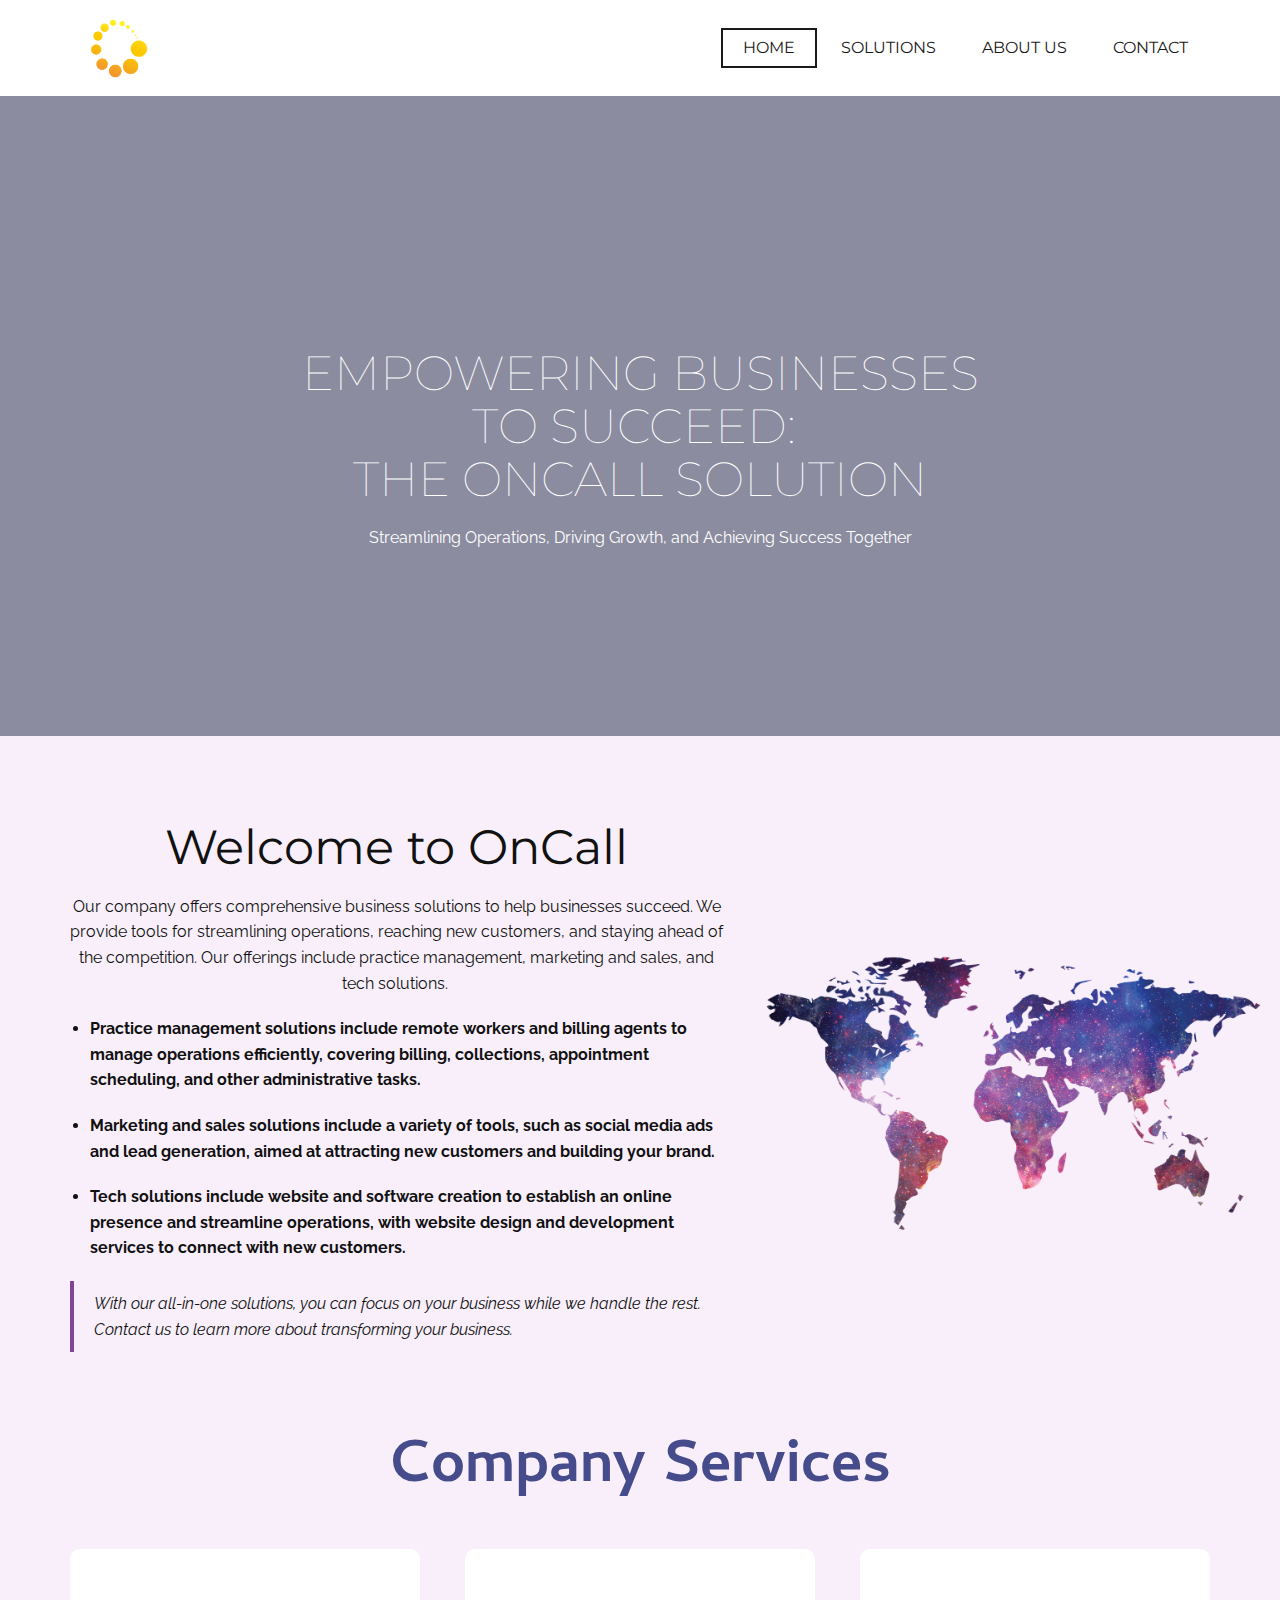
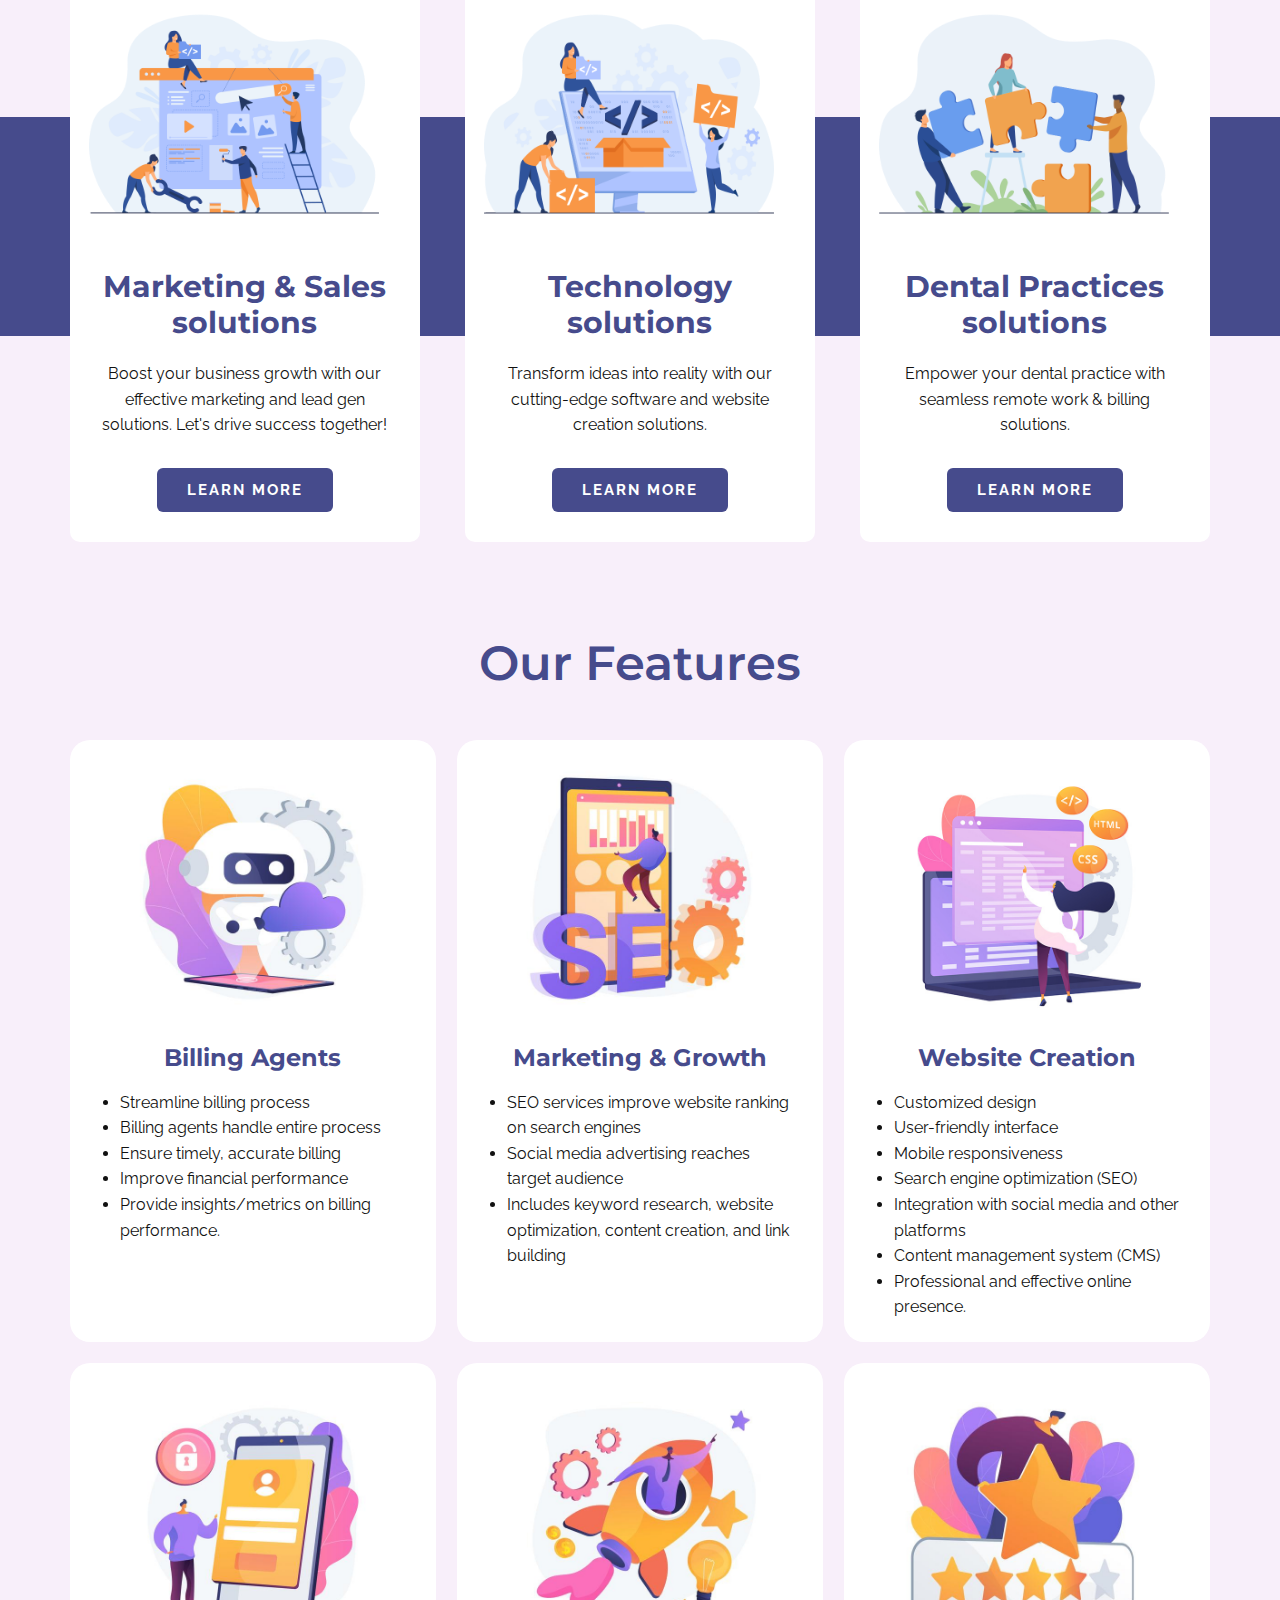
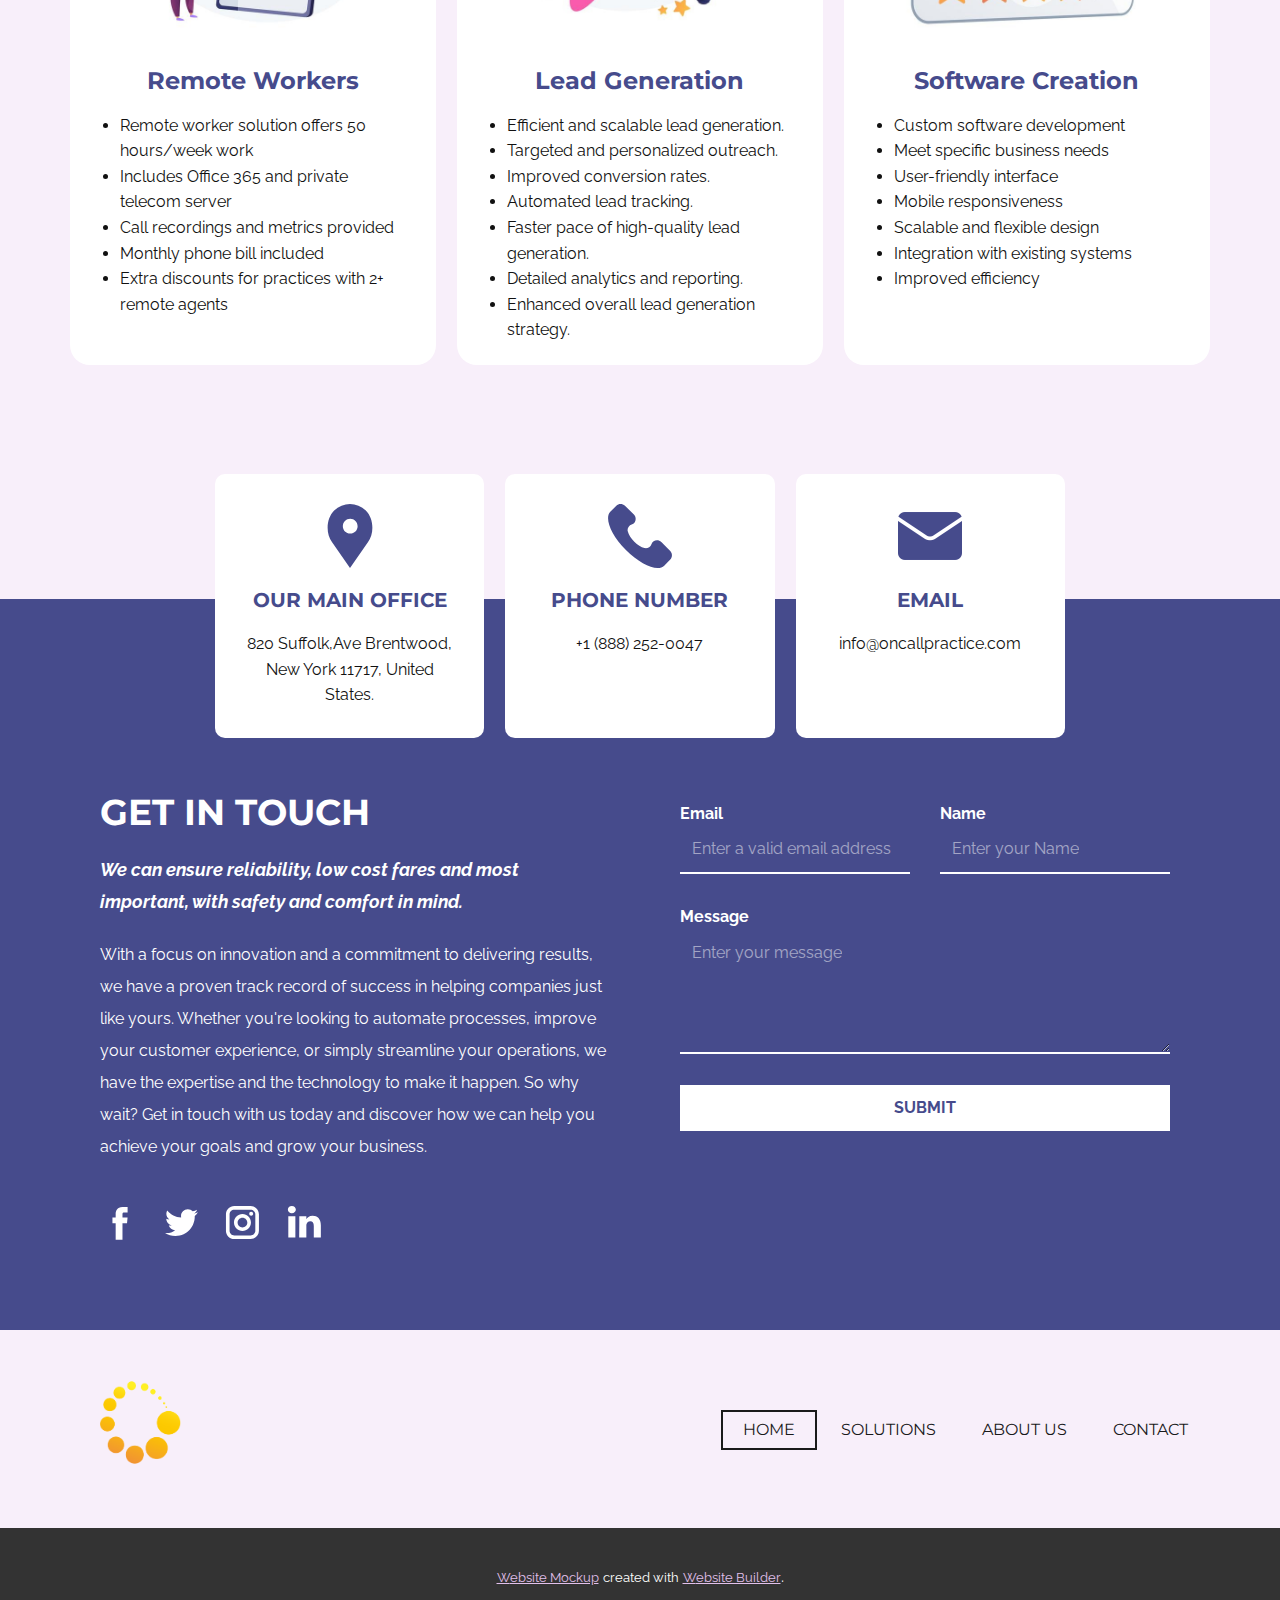
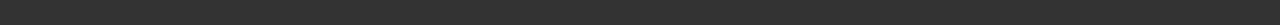
==== index.html @ f0692c41 "second commit" ====
<!DOCTYPE html>
<html style="font-size: 16px;" lang="es"><head>
    <meta name="viewport" content="width=device-width, initial-scale=1.0">
    <meta charset="utf-8">
    <meta name="keywords" content="​IT Company, ​The backbone for internet business, Company Services, ​Large payments volume or unique business model?, ​What’s included, What We Do, Custom software solutions">
    <meta name="description" content="">
    <title>Home</title>
    <link rel="stylesheet" href="nicepage.css" media="screen">
<link rel="stylesheet" href="Home.css" media="screen">
    <script class="u-script" type="text/javascript" src="jquery.js" defer=""></script>
    <script class="u-script" type="text/javascript" src="nicepage.js" defer=""></script>
    <meta name="generator" content="Nicepage 5.4.1, nicepage.com">
    <meta name="referrer" content="origin">
    <link id="u-theme-google-font" rel="stylesheet" href="https://fonts.googleapis.com/css?family=Montserrat:100,100i,200,200i,300,300i,400,400i,500,500i,600,600i,700,700i,800,800i,900,900i|Raleway:100,100i,200,200i,300,300i,400,400i,500,500i,600,600i,700,700i,800,800i,900,900i">
    <link id="u-page-google-font" rel="stylesheet" href="https://fonts.googleapis.com/css?family=Montserrat:100,100i,200,200i,300,300i,400,400i,500,500i,600,600i,700,700i,800,800i,900,900i|Cambay:400,400i,700,700i">
    
    
    
    
    
    
    <script type="application/ld+json">{
		"@context": "http://schema.org",
		"@type": "Organization",
		"name": ""
}</script>
    <meta name="theme-color" content="#834496">
    <meta property="og:title" content="Home">
    <meta property="og:type" content="website">
  <meta data-intl-tel-input-cdn-path="intlTelInput/"></head>
  <body data-home-page="Home.html" data-home-page-title="Home" class="u-body u-xl-mode" data-lang="es"><header class="u-clearfix u-header u-sticky u-sticky-84a5 u-white u-header" id="sec-b23d"><div class="u-clearfix u-sheet u-sheet-1">
        <nav class="u-menu u-menu-dropdown u-offcanvas u-menu-1">
          <div class="menu-collapse u-custom-font u-font-montserrat" style="font-size: 1rem; letter-spacing: 0px; font-weight: 700; text-transform: uppercase;">
            <a class="u-button-style u-custom-active-border-color u-custom-active-color u-custom-border u-custom-border-color u-custom-borders u-custom-hover-border-color u-custom-hover-color u-custom-left-right-menu-spacing u-custom-text-active-color u-custom-text-color u-custom-text-decoration u-custom-text-hover-color u-custom-top-bottom-menu-spacing u-nav-link" href="#">
              <svg class="u-svg-link" viewBox="0 0 24 24"><use xmlns:xlink="http://www.w3.org/1999/xlink" xlink:href="#menu-hamburger"></use></svg>
              <svg class="u-svg-content" version="1.1" id="menu-hamburger" viewBox="0 0 16 16" x="0px" y="0px" xmlns:xlink="http://www.w3.org/1999/xlink" xmlns="http://www.w3.org/2000/svg"><g><rect y="1" width="16" height="2"></rect><rect y="7" width="16" height="2"></rect><rect y="13" width="16" height="2"></rect>
</g></svg>
            </a>
          </div>
          <div class="u-custom-menu u-nav-container">
            <ul class="u-custom-font u-font-montserrat u-nav u-spacing-2 u-unstyled u-nav-1"><li class="u-nav-item"><a class="u-border-2 u-border-active-grey-90 u-border-hover-grey-50 u-button-style u-nav-link u-text-active-grey-90 u-text-grey-90 u-text-hover-grey-90" href="Home.html" style="padding: 10px 20px;">Home</a>
</li><li class="u-nav-item"><a class="u-border-2 u-border-active-grey-90 u-border-hover-grey-50 u-button-style u-nav-link u-text-active-grey-90 u-text-grey-90 u-text-hover-grey-90" href="#" style="padding: 10px 20px;">Solutions</a><div class="u-nav-popup"><ul class="u-border-1 u-border-grey-30 u-h-spacing-20 u-nav u-unstyled u-v-spacing-10"><li class="u-nav-item"><a class="u-button-style u-nav-link u-white" href="Dental-Practices-Solutions.html">Dental Practices</a>
</li><li class="u-nav-item"><a class="u-button-style u-nav-link u-white" href="Marketing-and-Sales.html">Marketing &amp; Sales</a>
</li><li class="u-nav-item"><a class="u-button-style u-nav-link u-white" href="Technology-Solutions.html">Technology</a>
</li></ul>
</div>
</li><li class="u-nav-item"><a class="u-border-2 u-border-active-grey-90 u-border-hover-grey-50 u-button-style u-nav-link u-text-active-grey-90 u-text-grey-90 u-text-hover-grey-90" href="About-Us.html" style="padding: 10px 20px;">About us</a>
</li><li class="u-nav-item"><a class="u-border-2 u-border-active-grey-90 u-border-hover-grey-50 u-button-style u-nav-link u-text-active-grey-90 u-text-grey-90 u-text-hover-grey-90" href="Home.html#carousel_87c6" style="padding: 10px 20px;">Contact</a>
</li></ul>
          </div>
          <div class="u-custom-menu u-nav-container-collapse">
            <div class="u-black u-container-style u-inner-container-layout u-opacity u-opacity-95 u-sidenav">
              <div class="u-inner-container-layout u-sidenav-overflow">
                <div class="u-menu-close"></div>
                <ul class="u-align-center u-nav u-popupmenu-items u-unstyled u-nav-3"><li class="u-nav-item"><a class="u-button-style u-nav-link" href="Home.html">Home</a>
</li><li class="u-nav-item"><a class="u-button-style u-nav-link" href="#">Solutions</a><div class="u-nav-popup"><ul class="u-border-1 u-border-grey-30 u-h-spacing-20 u-nav u-unstyled u-v-spacing-10"><li class="u-nav-item"><a class="u-button-style u-nav-link" href="Dental-Practices-Solutions.html">Dental Practices</a>
</li><li class="u-nav-item"><a class="u-button-style u-nav-link" href="Marketing-and-Sales.html">Marketing &amp; Sales</a>
</li><li class="u-nav-item"><a class="u-button-style u-nav-link" href="Technology-Solutions.html">Technology</a>
</li></ul>
</div>
</li><li class="u-nav-item"><a class="u-button-style u-nav-link" href="About-Us.html">About us</a>
</li><li class="u-nav-item"><a class="u-button-style u-nav-link" href="Home.html#carousel_87c6">Contact</a>
</li></ul>
              </div>
            </div>
            <div class="u-black u-menu-overlay u-opacity u-opacity-70"></div>
          </div>
        </nav>
        <img class="u-image u-image-default u-preserve-proportions u-image-1" src="images/1.png" alt="" data-image-width="2700" data-image-height="2700" data-href="Home.html" title="Home">
      </div><style class="u-sticky-style" data-style-id="84a5">.u-sticky-fixed.u-sticky-84a5:before, .u-body.u-sticky-fixed .u-sticky-84a5:before {
borders: top right bottom left !important
}</style></header>
    <section class="u-align-center u-clearfix u-uploaded-video u-video u-video-cover u-section-1" id="carousel_685c">
      <div style="" class="u-background-video u-expanded u-video-cover">
        <div class="embed-responsive">
          <video class="embed-responsive-item" data-autoplay="1" loop="" muted="1" autoplay="autoplay" playsinline="">
            <source src="files/Diseosinttulo.mp4" type="video/mp4">
            <p>Your browser does not support HTML5 video.</p>
          </video>
        </div>
      </div>
      <div class="u-expanded u-opacity u-opacity-60 u-palette-2-dark-2 u-shape u-shape-rectangle"></div>
      <h1 class="u-text u-text-body-alt-color u-title u-text-1"> Empowering Businesses to Succeed:&nbsp;<br>The ONCALL Solution
      </h1>
      <p class="u-large-text u-text u-text-body-alt-color u-text-variant u-text-2"> Streamlining Operations, Driving Growth, and Achieving Success Together</p>
    </section>
    <section class="u-clearfix u-palette-1-light-3 u-valign-middle u-section-2" id="sec-01a7">
      <div class="u-clearfix u-gutter-100 u-layout-wrap u-layout-wrap-1">
        <div class="u-layout" style="">
          <div class="u-layout-row" style="">
            <div class="u-align-center u-container-style u-layout-cell u-left-cell u-palette-1-light-3 u-size-31 u-size-xs-60 u-layout-cell-1" src="">
              <div class="u-container-layout u-valign-middle u-container-layout-1">
                <div class="fr-view u-align-center-xs u-align-left-lg u-align-left-md u-align-left-sm u-align-left-xl u-clearfix u-rich-text u-text u-text-1">
                  <h1 style="text-align: center;">
                    <span style="font-weight: 400;">Welcome to OnCall</span>
                  </h1>
                  <p style="text-align: center;">Our company offers comprehensive business solutions to help businesses succeed. We provide tools for streamlining operations, reaching new customers, and staying ahead of the competition. Our offerings include practice management, marketing and sales, and tech solutions.&nbsp;</p>
                  <ul>
                    <li style="font-weight: 700; text-align: center;">
                      <p style="text-align: left;">Practice management solutions include remote workers and billing agents to manage operations efficiently, covering billing, collections, appointment scheduling, and other administrative tasks.</p>
                    </li>
                    <li style="font-weight: 700;">
                      <p style="text-align: left;">Marketing and sales solutions include a variety of tools, such as social media ads and lead generation, aimed at attracting new customers and building your brand.</p>
                    </li>
                    <li style="font-weight: 700; text-align: left;">Tech solutions include website and software creation to establish an online presence and streamline operations, with website design and development services to connect with new customers.</li>
                  </ul>
                  <blockquote>With our all-in-one solutions, you can focus on your business while we handle the rest. Contact us to learn more about transforming your business.</blockquote>
                </div>
              </div>
            </div>
            <div class="u-align-center u-container-style u-image u-image-contain u-layout-cell u-right-cell u-size-29 u-size-xs-60 u-image-1" src="" data-image-width="1280" data-image-height="731">
              <div class="u-container-layout u-container-layout-2" src=""></div>
            </div>
          </div>
        </div>
      </div>
    </section>
    <section class="u-align-center u-clearfix u-palette-1-light-3 u-section-3" id="carousel_2df3">
      <h2 class="u-text u-text-default u-text-palette-2-base u-text-1">Company Services</h2>
      <div class="u-expanded-width u-palette-2-base u-shape u-shape-rectangle u-shape-1"></div>
      <div class="u-list u-list-1">
        <div class="u-repeater u-repeater-1">
          <div class="u-align-center u-container-style u-list-item u-radius-10 u-repeater-item u-shape-round u-white u-list-item-1">
            <div class="u-container-layout u-similar-container u-valign-top u-container-layout-1">
              <img alt="" class="u-image u-image-contain u-image-default u-image-1" data-image-width="700" data-image-height="500" src="images/11.png">
              <h4 class="u-text u-text-default u-text-palette-2-base u-text-2">Marketing &amp; Sales<br>solutions
              </h4>
              <p class="u-text u-text-3"> Boost your business growth with our effective marketing and lead gen solutions. Let's drive success together!</p>
              <a href="Marketing-and-Sales.html" class="u-active-palette-1-light-2 u-border-none u-btn u-btn-round u-button-style u-hover-palette-1-light-2 u-palette-2-base u-radius-6 u-text-active-palette-1-base u-text-body-alt-color u-text-hover-palette-1-base u-btn-1">learn more</a>
            </div>
          </div>
          <div class="u-align-center u-container-style u-list-item u-radius-10 u-repeater-item u-shape-round u-white u-list-item-2">
            <div class="u-container-layout u-similar-container u-valign-top u-container-layout-2">
              <img alt="" class="u-image u-image-contain u-image-default u-image-2" data-image-width="700" data-image-height="500" src="images/21.png">
              <h4 class="u-text u-text-default u-text-palette-2-base u-text-4">Technology<br>solutions
              </h4>
              <p class="u-text u-text-5"> Transform ideas into reality with our cutting-edge software and website creation solutions.</p>
              <a href="Technology-Solutions.html" class="u-active-palette-1-light-2 u-border-none u-btn u-btn-round u-button-style u-hover-palette-1-light-2 u-palette-2-base u-radius-6 u-text-active-palette-1-base u-text-body-alt-color u-text-hover-palette-1-base u-btn-2">learn more</a>
            </div>
          </div>
          <div class="u-align-center u-container-style u-list-item u-radius-10 u-repeater-item u-shape-round u-white u-list-item-3">
            <div class="u-container-layout u-similar-container u-valign-top u-container-layout-3">
              <img alt="" class="u-image u-image-contain u-image-default u-image-3" data-image-width="700" data-image-height="500" src="images/6c7decbc-d9d3-4316-5906-19d76e6c84f3.png">
              <h4 class="u-text u-text-default u-text-palette-2-base u-text-6">Dental Practices<br>solutions
              </h4>
              <p class="u-text u-text-7"> Empower your dental practice with seamless remote work &amp; billing solutions.</p>
              <a href="Dental-Practices-Solutions.html" class="u-active-palette-1-light-2 u-border-none u-btn u-btn-round u-button-style u-hover-palette-1-light-2 u-palette-2-base u-radius-6 u-text-active-palette-1-base u-text-body-alt-color u-text-hover-palette-1-base u-btn-3">learn more</a>
            </div>
          </div>
        </div>
      </div>
    </section>
    <section class="u-align-center u-clearfix u-palette-1-light-3 u-section-4" id="carousel_6f5e">
      <div class="u-clearfix u-sheet u-sheet-1">
        <h1 class="u-text u-text-default u-text-palette-2-base u-text-1">Our Features</h1>
        <div class="u-expanded-width u-list u-list-1">
          <div class="u-repeater u-repeater-1">
            <div class="u-container-style u-list-item u-radius-20 u-repeater-item u-shape-round u-white u-list-item-1">
              <div class="u-container-layout u-similar-container u-container-layout-1">
                <img src="images/cloud-robotics-abstract-concept-illustration_335657-3801.jpg" alt="" class="u-expanded-width u-image u-image-contain u-image-default u-image-1" data-image-width="626" data-image-height="626">
                <h4 class="u-align-center u-text u-text-default u-text-palette-2-base u-text-2"> Billing Agents</h4>
                <ul class="u-align-left u-text u-text-3">
                  <li> Streamline billing process</li>
                  <li>Billing agents handle entire process</li>
                  <li>Ensure timely, accurate billing</li>
                  <li>Improve financial performance</li>
                  <li>Provide insights/metrics on billing performance.</li>
                </ul>
              </div>
            </div>
            <div class="u-container-style u-list-item u-radius-20 u-repeater-item u-shape-round u-video-cover u-white u-list-item-2">
              <div class="u-container-layout u-similar-container u-container-layout-2">
                <img src="images/ion-online-promotion-smm-manager-cartoon-character-mobile-settings-tools-adjustment-business-platform-website-analysis-vect.jpg" alt="" class="u-expanded-width u-image u-image-contain u-image-default u-image-2" data-image-width="626" data-image-height="626">
                <h4 class="u-align-center u-text u-text-default u-text-palette-2-base u-text-4"> Marketing &amp; Growth</h4>
                <ul class="u-align-left u-text u-text-5">
                  <li> SEO services improve website ranking on search engines</li>
                  <li>Social media advertising reaches target audience</li>
                  <li>Includes keyword research, website optimization, content creation, and link building</li>
                </ul>
              </div>
            </div>
            <div class="u-container-style u-list-item u-radius-20 u-repeater-item u-shape-round u-video-cover u-white u-list-item-3">
              <div class="u-container-layout u-similar-container u-container-layout-3">
                <img src="images/w.jpg" alt="" class="u-expanded-width u-image u-image-contain u-image-default u-image-3" data-image-width="626" data-image-height="626">
                <h4 class="u-align-center u-text u-text-default u-text-palette-2-base u-text-6"> Website Creation</h4>
                <ul class="u-align-left u-text u-text-7">
                  <li> Customized design</li>
                  <li>User-friendly interface</li>
                  <li>Mobile responsiveness</li>
                  <li>Search engine optimization (SEO)</li>
                  <li>Integration with social media and other platforms</li>
                  <li>Content management system (CMS)</li>
                  <li>Professional and effective online presence.</li>
                </ul>
              </div>
            </div>
            <div class="u-container-style u-list-item u-radius-20 u-repeater-item u-shape-round u-video-cover u-white u-list-item-4">
              <div class="u-container-layout u-similar-container u-container-layout-4">
                <img src="images/sign-page-abstract-concept-illustration_335657-3875.jpg" alt="" class="u-expanded-width u-image u-image-contain u-image-default u-image-4" data-image-width="626" data-image-height="626">
                <h4 class="u-align-center u-text u-text-default u-text-palette-2-base u-text-8"> Remote Workers</h4>
                <ul class="u-align-left u-text u-text-9">
                  <li> Remote worker solution offers 50 hours/week work</li>
                  <li>Includes Office 365 and private telecom server</li>
                  <li>Call recordings and metrics provided</li>
                  <li>Monthly phone bill included</li>
                  <li>Extra discounts for practices with 2+ remote agents</li>
                </ul>
              </div>
            </div>
            <div class="u-container-style u-list-item u-radius-20 u-repeater-item u-shape-round u-video-cover u-white u-list-item-5">
              <div class="u-container-layout u-similar-container u-container-layout-5">
                <img src="images/ect-innovative-solutions-creative-thinking-brave-ideas-businessman-self-motivation-professional-aspirations-vector-isolated.jpg" alt="" class="u-expanded-width u-image u-image-contain u-image-default u-image-5" data-image-width="626" data-image-height="626">
                <h4 class="u-align-center u-text u-text-default u-text-palette-2-base u-text-10">Lead Generation</h4>
                <ul class="u-align-left u-text u-text-11">
                  <li>Efficient and scalable lead generation.</li>
                  <li>Targeted and personalized outreach.</li>
                  <li>Improved conversion rates.</li>
                  <li>Automated lead tracking.</li>
                  <li>Faster pace of high-quality lead generation.</li>
                  <li>Detailed analytics and reporting.</li>
                  <li>Enhanced overall lead generation strategy.</li>
                </ul>
              </div>
            </div>
            <div class="u-container-style u-list-item u-radius-20 u-repeater-item u-shape-round u-video-cover u-white u-list-item-6">
              <div class="u-container-layout u-similar-container u-container-layout-6">
                <img src="images/-evaluation-rating-estimating-excellent-review-customer-satisfaction-with-service-highest-score-client-feedback_335657-2684.jpg" alt="" class="u-expanded-width u-image u-image-contain u-image-default u-image-6" data-image-width="626" data-image-height="626">
                <h4 class="u-align-center u-text u-text-default u-text-palette-2-base u-text-12">Software Creation</h4>
                <ul class="u-align-left u-text u-text-13">
                  <li> Custom software development</li>
                  <li>Meet specific business needs</li>
                  <li>User-friendly interface</li>
                  <li>Mobile responsiveness</li>
                  <li>Scalable and flexible design</li>
                  <li>Integration with existing systems</li>
                  <li>Improved efficiency</li>
                </ul>
              </div>
            </div>
          </div>
        </div>
      </div>
    </section>
    <section class="u-clearfix u-palette-2-base u-section-5" id="carousel_87c6">
      <div class="u-clearfix u-sheet u-sheet-1">
        <div class="u-list u-list-1">
          <div class="u-repeater u-repeater-1">
            <div class="u-align-center u-container-style u-list-item u-radius-10 u-repeater-item u-shape-round u-white u-list-item-1">
              <div class="u-container-layout u-similar-container u-valign-top u-container-layout-1"><span class="u-icon u-icon-circle u-text-palette-2-base u-icon-1"><svg class="u-svg-link" preserveAspectRatio="xMidYMin slice" viewBox="0 0 52 52" style=""><use xmlns:xlink="http://www.w3.org/1999/xlink" xlink:href="#svg-077e"></use></svg><svg class="u-svg-content" viewBox="0 0 52 52" x="0px" y="0px" id="svg-077e" style="enable-background:new 0 0 52 52;"><path style="fill:currentColor;" d="M38.853,5.324L38.853,5.324c-7.098-7.098-18.607-7.098-25.706,0h0
	C6.751,11.72,6.031,23.763,11.459,31L26,52l14.541-21C45.969,23.763,45.249,11.72,38.853,5.324z M26.177,24c-3.314,0-6-2.686-6-6
	s2.686-6,6-6s6,2.686,6,6S29.491,24,26.177,24z"></path></svg></span>
                <h5 class="u-text u-text-default u-text-palette-2-base u-text-1">our main office</h5>
                <p class="u-text u-text-2"> 820 Suffolk,Ave Brentwood,<br>New York 11717, United States.
                </p>
              </div>
            </div>
            <div class="u-align-center u-container-style u-list-item u-radius-10 u-repeater-item u-shape-round u-white u-list-item-2">
              <div class="u-container-layout u-similar-container u-valign-top u-container-layout-2"><span class="u-icon u-icon-circle u-text-palette-2-base u-icon-2"><svg class="u-svg-link" preserveAspectRatio="xMidYMin slice" viewBox="0 0 513.64 513.64" style=""><use xmlns:xlink="http://www.w3.org/1999/xlink" xlink:href="#svg-9786"></use></svg><svg class="u-svg-content" viewBox="0 0 513.64 513.64" x="0px" y="0px" id="svg-9786" style="enable-background:new 0 0 513.64 513.64;"><g><g><path d="M499.66,376.96l-71.68-71.68c-25.6-25.6-69.12-15.359-79.36,17.92c-7.68,23.041-33.28,35.841-56.32,30.72    c-51.2-12.8-120.32-79.36-133.12-133.12c-7.68-23.041,7.68-48.641,30.72-56.32c33.28-10.24,43.52-53.76,17.92-79.36l-71.68-71.68    c-20.48-17.92-51.2-17.92-69.12,0l-48.64,48.64c-48.64,51.2,5.12,186.88,125.44,307.2c120.32,120.32,256,176.641,307.2,125.44    l48.64-48.64C517.581,425.6,517.581,394.88,499.66,376.96z"></path>
</g>
</g></svg></span>
                <h5 class="u-text u-text-default u-text-palette-2-base u-text-3">phone number</h5>
                <p class="u-text u-text-4">+1 (888) 252-0047<br>
                </p>
              </div>
            </div>
            <div class="u-align-center u-container-style u-list-item u-radius-10 u-repeater-item u-shape-round u-white u-list-item-3">
              <div class="u-container-layout u-similar-container u-valign-top u-container-layout-3"><span class="u-file-icon u-icon u-text-palette-2-base u-icon-3"><img src="images/2258570-2fc3f699.png" alt=""></span>
                <h5 class="u-text u-text-default u-text-palette-2-base u-text-5">EMAIL</h5>
                <p class="u-text u-text-6">info@oncallpractice.com</p>
              </div>
            </div>
          </div>
        </div>
        <div class="u-clearfix u-layout-wrap u-layout-wrap-1">
          <div class="u-layout">
            <div class="u-layout-row">
              <div class="u-align-left u-container-style u-layout-cell u-left-cell u-size-30 u-layout-cell-1">
                <div class="u-container-layout u-container-layout-4">
                  <h3 class="u-text u-text-default u-text-7">Get in touch</h3>
                  <h6 class="u-custom-font u-text u-text-font u-text-8">We can ensure reliability, low cost fares and most important, with safety and comfort in mind.</h6>
                  <p class="u-text u-text-9"> With a focus on innovation and a commitment to delivering results, we have a proven track record of success in helping companies just like yours. Whether you're looking to automate processes, improve your customer experience, or simply streamline your operations, we have the expertise and the technology to make it happen. So why wait? Get in touch with us today and discover how we can help you achieve your goals and grow your business.</p>
                  <div class="u-social-icons u-spacing-20 u-social-icons-1">
                    <a class="u-social-url" target="_blank" href=""><span class="u-icon u-icon-circle u-social-facebook u-social-icon u-icon-4">
          <svg class="u-svg-link" preserveAspectRatio="xMidYMin slice" viewBox="0 0 112 112" style=""><use xmlns:xlink="http://www.w3.org/1999/xlink" xlink:href="#svg-f107"></use></svg>
          <svg x="0px" y="0px" viewBox="0 0 112 112" id="svg-f107" class="u-svg-content"><path d="M75.5,28.8H65.4c-1.5,0-4,0.9-4,4.3v9.4h13.9l-1.5,15.8H61.4v45.1H42.8V58.3h-8.8V42.4h8.8V32.2 c0-7.4,3.4-18.8,18.8-18.8h13.8v15.4H75.5z"></path></svg>
        </span>
                    </a>
                    <a class="u-social-url" target="_blank" href=""><span class="u-icon u-icon-circle u-social-icon u-social-twitter u-icon-5">
          <svg class="u-svg-link" preserveAspectRatio="xMidYMin slice" viewBox="0 0 112 112" style=""><use xmlns:xlink="http://www.w3.org/1999/xlink" xlink:href="#svg-e140"></use></svg>
          <svg x="0px" y="0px" viewBox="0 0 112 112" id="svg-e140" class="u-svg-content"><path d="M92.2,38.2c0,0.8,0,1.6,0,2.3c0,24.3-18.6,52.4-52.6,52.4c-10.6,0.1-20.2-2.9-28.5-8.2 c1.4,0.2,2.9,0.2,4.4,0.2c8.7,0,16.7-2.9,23-7.9c-8.1-0.2-14.9-5.5-17.3-12.8c1.1,0.2,2.4,0.2,3.4,0.2c1.6,0,3.3-0.2,4.8-0.7 c-8.4-1.6-14.9-9.2-14.9-18c0-0.2,0-0.2,0-0.2c2.5,1.4,5.4,2.2,8.4,2.3c-5-3.3-8.3-8.9-8.3-15.4c0-3.4,1-6.5,2.5-9.2 c9.1,11.1,22.7,18.5,38,19.2c-0.2-1.4-0.4-2.8-0.4-4.3c0.1-10,8.3-18.2,18.5-18.2c5.4,0,10.1,2.2,13.5,5.7c4.3-0.8,8.1-2.3,11.7-4.5 c-1.4,4.3-4.3,7.9-8.1,10.1c3.7-0.4,7.3-1.4,10.6-2.9C98.9,32.3,95.7,35.5,92.2,38.2z"></path></svg>
        </span>
                    </a>
                    <a class="u-social-url" target="_blank" href=""><span class="u-icon u-icon-circle u-social-icon u-social-instagram u-icon-6">
          <svg class="u-svg-link" preserveAspectRatio="xMidYMin slice" viewBox="0 0 112 112" style=""><use xmlns:xlink="http://www.w3.org/1999/xlink" xlink:href="#svg-4718"></use></svg>
          <svg x="0px" y="0px" viewBox="0 0 112 112" id="svg-4718" class="u-svg-content"><path d="M55.9,32.9c-12.8,0-23.2,10.4-23.2,23.2s10.4,23.2,23.2,23.2s23.2-10.4,23.2-23.2S68.7,32.9,55.9,32.9z M55.9,69.4c-7.4,0-13.3-6-13.3-13.3c-0.1-7.4,6-13.3,13.3-13.3s13.3,6,13.3,13.3C69.3,63.5,63.3,69.4,55.9,69.4z"></path><path d="M79.7,26.8c-3,0-5.4,2.5-5.4,5.4s2.5,5.4,5.4,5.4c3,0,5.4-2.5,5.4-5.4S82.7,26.8,79.7,26.8z"></path><path d="M78.2,11H33.5C21,11,10.8,21.3,10.8,33.7v44.7c0,12.6,10.2,22.8,22.7,22.8h44.7c12.6,0,22.7-10.2,22.7-22.7 V33.7C100.8,21.1,90.6,11,78.2,11z M91,78.4c0,7.1-5.8,12.8-12.8,12.8H33.5c-7.1,0-12.8-5.8-12.8-12.8V33.7 c0-7.1,5.8-12.8,12.8-12.8h44.7c7.1,0,12.8,5.8,12.8,12.8V78.4z"></path></svg>
        </span>
                    </a>
                    <a class="u-social-url" target="_blank" href="#"><span class="u-icon u-icon-circle u-social-icon u-social-linkedin u-icon-7">
          <svg class="u-svg-link" preserveAspectRatio="xMidYMin slice" viewBox="0 0 112 112" style=""><use xmlns:xlink="http://www.w3.org/1999/xlink" xlink:href="#svg-438b"></use></svg>
          <svg x="0px" y="0px" viewBox="0 0 112 112" id="svg-438b" class="u-svg-content"><path d="M33.8,96.8H14.5v-58h19.3V96.8z M24.1,30.9L24.1,30.9c-6.6,0-10.8-4.5-10.8-10.1c0-5.8,4.3-10.1,10.9-10.1 S34.9,15,35.1,20.8C35.1,26.4,30.8,30.9,24.1,30.9z M103.3,96.8H84.1v-31c0-7.8-2.7-13.1-9.8-13.1c-5.3,0-8.5,3.6-9.9,7.1 c-0.6,1.3-0.6,3-0.6,4.8V97H44.5c0,0,0.3-52.6,0-58h19.3v8.2c2.6-3.9,7.2-9.6,17.4-9.6c12.7,0,22.2,8.4,22.2,26.1V96.8z"></path></svg>
        </span>
                    </a>
                  </div>
                </div>
              </div>
              <div class="u-container-style u-layout-cell u-right-cell u-size-30 u-layout-cell-2">
                <div class="u-container-layout u-valign-top u-container-layout-5">
                  <div class="u-form u-form-1">
                    <form action="https://forms.nicepagesrv.com/v2/form/process" class="u-clearfix u-form-spacing-30 u-form-vertical u-inner-form" style="padding: 10px" source="email" name="form">
                      <div class="u-form-email u-form-group u-form-partition-factor-2">
                        <label for="email-319a" class="u-label u-text-body-alt-color u-label-1">Email</label>
                        <input type="email" placeholder="Enter a valid email address" id="email-319a" name="email" class="u-border-2 u-border-no-left u-border-no-right u-border-no-top u-border-white u-input u-input-rectangle" required="">
                      </div>
                      <div class="u-form-group u-form-name u-form-partition-factor-2">
                        <label for="name-319a" class="u-label u-text-body-alt-color u-label-2">Name</label>
                        <input type="text" placeholder="Enter your Name" id="name-319a" name="name" class="u-border-2 u-border-no-left u-border-no-right u-border-no-top u-border-white u-input u-input-rectangle" required="">
                      </div>
                      <div class="u-form-group u-form-message">
                        <label for="message-319a" class="u-label u-text-body-alt-color u-label-3">Message</label>
                        <textarea placeholder="Enter your message" rows="4" cols="50" id="message-319a" name="message" class="u-border-2 u-border-no-left u-border-no-right u-border-no-top u-border-white u-input u-input-rectangle" required=""></textarea>
                      </div>
                      <div class="u-align-left u-form-group u-form-submit">
                        <a href="#" class="u-active-palette-1-light-3 u-border-none u-btn u-btn-submit u-button-style u-hover-palette-1-light-3 u-text-palette-2-base u-white u-btn-1">Submit</a>
                        <input type="submit" value="submit" class="u-form-control-hidden">
                      </div>
                      <div class="u-form-send-message u-form-send-success"> Thank you! Your message has been sent. </div>
                      <div class="u-form-send-error u-form-send-message"> Unable to send your message. Please fix errors then try again. </div>
                      <input type="hidden" value="" name="recaptchaResponse">
                      <input type="hidden" name="formServices" value="38330c212b221b399c2634188ef1b181">
                    </form>
                  </div>
                </div>
              </div>
            </div>
          </div>
        </div>
      </div>
    </section>
    
    
    <footer class="u-align-center u-clearfix u-footer u-palette-1-light-3 u-footer" id="sec-1f8b"><div class="u-align-left u-clearfix u-sheet u-sheet-1">
        <img class="u-image u-image-default u-preserve-proportions u-image-1" src="images/1.png" alt="" data-image-width="2700" data-image-height="2700" data-href="Home.html" title="Home">
        <nav class="u-menu u-menu-dropdown u-offcanvas u-menu-1">
          <div class="menu-collapse u-custom-font u-font-montserrat" style="font-size: 1rem; letter-spacing: 0px; font-weight: 700; text-transform: uppercase;">
            <a class="u-button-style u-custom-active-border-color u-custom-active-color u-custom-border u-custom-border-color u-custom-borders u-custom-hover-border-color u-custom-hover-color u-custom-left-right-menu-spacing u-custom-text-active-color u-custom-text-color u-custom-text-decoration u-custom-text-hover-color u-custom-top-bottom-menu-spacing u-nav-link" href="#">
              <svg class="u-svg-link" viewBox="0 0 24 24"><use xmlns:xlink="http://www.w3.org/1999/xlink" xlink:href="#svg-8e0d"></use></svg>
              <svg class="u-svg-content" version="1.1" id="svg-8e0d" viewBox="0 0 16 16" x="0px" y="0px" xmlns:xlink="http://www.w3.org/1999/xlink" xmlns="http://www.w3.org/2000/svg"><g><rect y="1" width="16" height="2"></rect><rect y="7" width="16" height="2"></rect><rect y="13" width="16" height="2"></rect>
</g></svg>
            </a>
          </div>
          <div class="u-custom-menu u-nav-container">
            <ul class="u-custom-font u-font-montserrat u-nav u-spacing-2 u-unstyled u-nav-1"><li class="u-nav-item"><a class="u-border-2 u-border-active-grey-90 u-border-hover-grey-50 u-button-style u-nav-link u-text-active-grey-90 u-text-grey-90 u-text-hover-grey-90" href="Home.html" style="padding: 10px 20px;">Home</a>
</li><li class="u-nav-item"><a class="u-border-2 u-border-active-grey-90 u-border-hover-grey-50 u-button-style u-nav-link u-text-active-grey-90 u-text-grey-90 u-text-hover-grey-90" href="#" style="padding: 10px 20px;">Solutions</a><div class="u-nav-popup"><ul class="u-border-1 u-border-grey-30 u-h-spacing-20 u-nav u-unstyled u-v-spacing-10"><li class="u-nav-item"><a class="u-button-style u-nav-link u-white" href="Dental-Practices-Solutions.html">Dental Practices</a>
</li><li class="u-nav-item"><a class="u-button-style u-nav-link u-white" href="Marketing-and-Sales.html">Marketing &amp; Sales</a>
</li><li class="u-nav-item"><a class="u-button-style u-nav-link u-white" href="Technology-Solutions.html">Technology</a>
</li></ul>
</div>
</li><li class="u-nav-item"><a class="u-border-2 u-border-active-grey-90 u-border-hover-grey-50 u-button-style u-nav-link u-text-active-grey-90 u-text-grey-90 u-text-hover-grey-90" href="About-Us.html" style="padding: 10px 20px;">About us</a>
</li><li class="u-nav-item"><a class="u-border-2 u-border-active-grey-90 u-border-hover-grey-50 u-button-style u-nav-link u-text-active-grey-90 u-text-grey-90 u-text-hover-grey-90" href="Home.html#carousel_87c6" style="padding: 10px 20px;">Contact</a>
</li></ul>
          </div>
          <div class="u-custom-menu u-nav-container-collapse">
            <div class="u-black u-container-style u-inner-container-layout u-opacity u-opacity-95 u-sidenav">
              <div class="u-inner-container-layout u-sidenav-overflow">
                <div class="u-menu-close"></div>
                <ul class="u-align-center u-nav u-popupmenu-items u-unstyled u-nav-3"><li class="u-nav-item"><a class="u-button-style u-nav-link" href="Home.html">Home</a>
</li><li class="u-nav-item"><a class="u-button-style u-nav-link" href="#">Solutions</a><div class="u-nav-popup"><ul class="u-border-1 u-border-grey-30 u-h-spacing-20 u-nav u-unstyled u-v-spacing-10"><li class="u-nav-item"><a class="u-button-style u-nav-link" href="Dental-Practices-Solutions.html">Dental Practices</a>
</li><li class="u-nav-item"><a class="u-button-style u-nav-link" href="Marketing-and-Sales.html">Marketing &amp; Sales</a>
</li><li class="u-nav-item"><a class="u-button-style u-nav-link" href="Technology-Solutions.html">Technology</a>
</li></ul>
</div>
</li><li class="u-nav-item"><a class="u-button-style u-nav-link" href="About-Us.html">About us</a>
</li><li class="u-nav-item"><a class="u-button-style u-nav-link" href="Home.html#carousel_87c6">Contact</a>
</li></ul>
              </div>
            </div>
            <div class="u-black u-menu-overlay u-opacity u-opacity-70"></div>
          </div>
        </nav>
      </div></footer>
    <section class="u-backlink u-clearfix u-grey-80">
      <a class="u-link" href="https://nicepage.com/website-mockup" target="_blank">
        <span>Website Mockup</span>
      </a>
      <p class="u-text">
        <span>created with</span>
      </p>
      <a class="u-link" href="https://nicepage.me" target="_blank">
        <span>Website Builder</span>
      </a>. 
    </section>
  
</body></html>
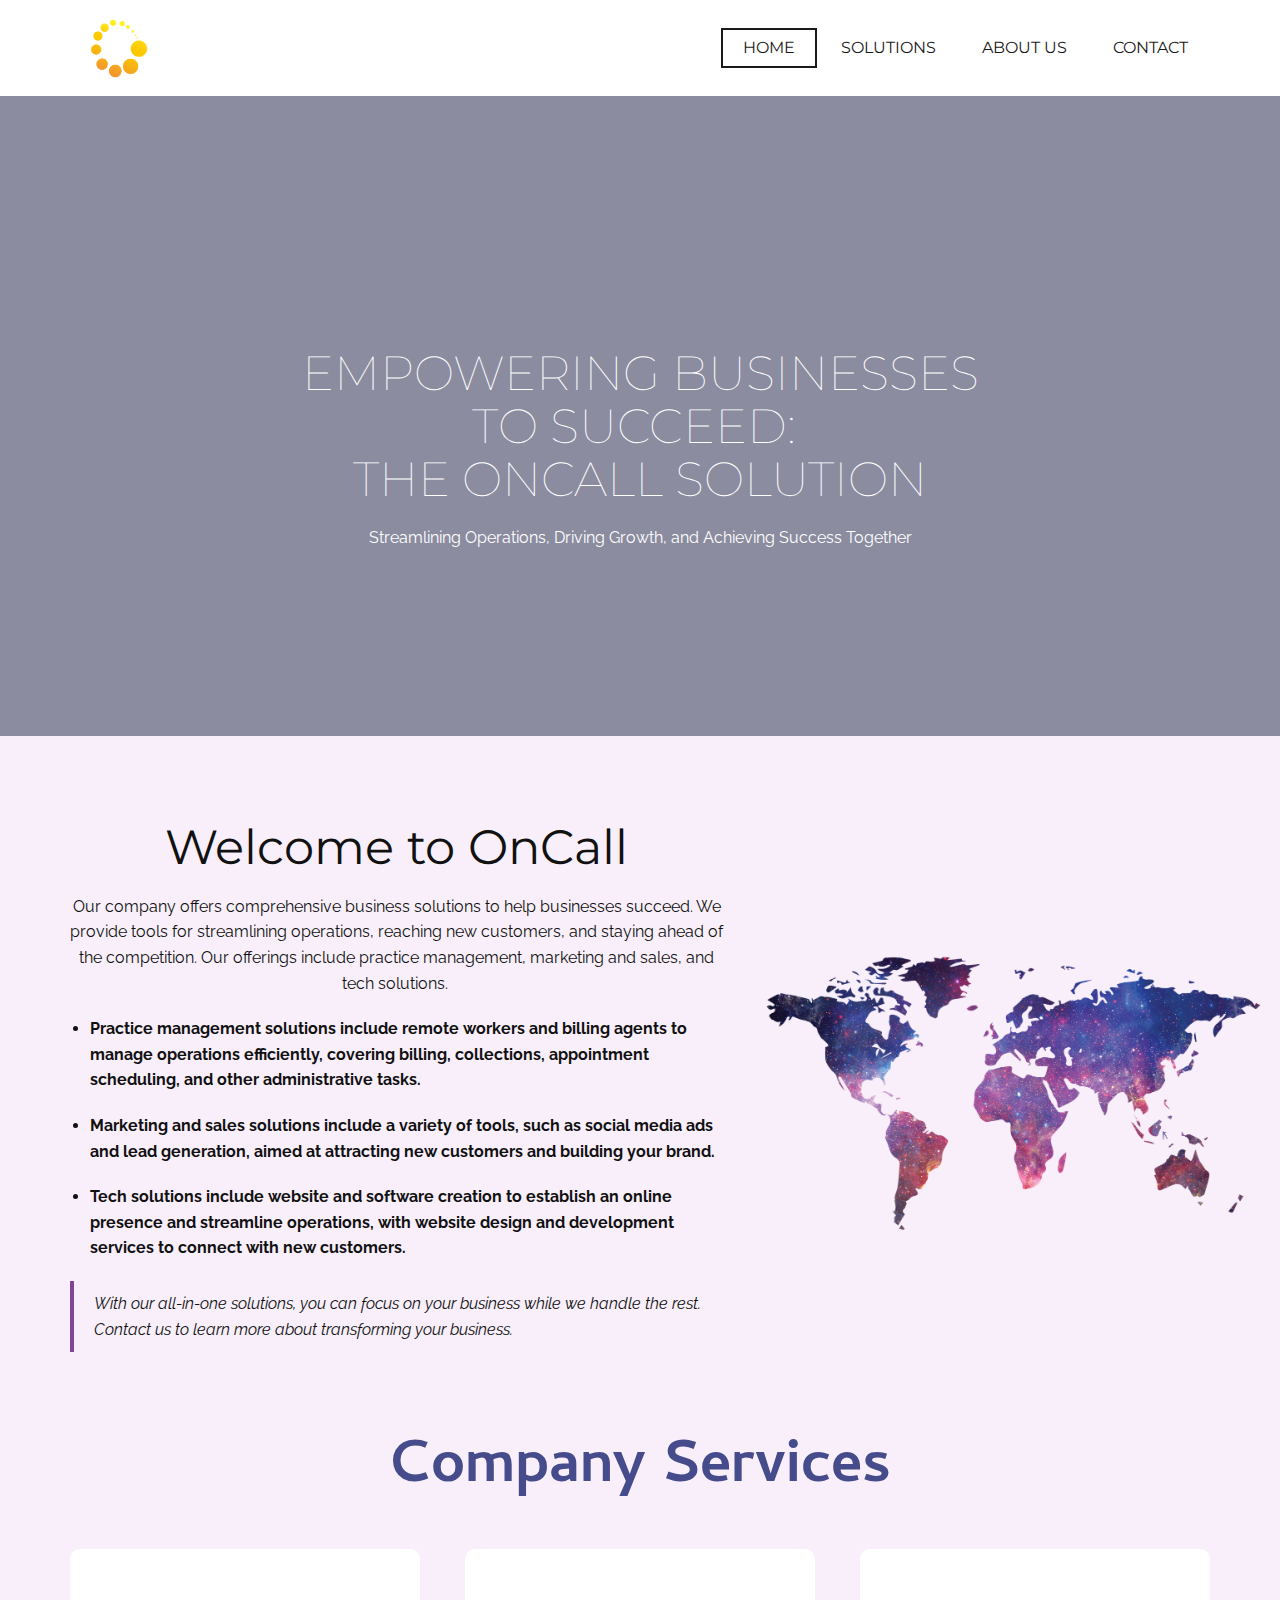
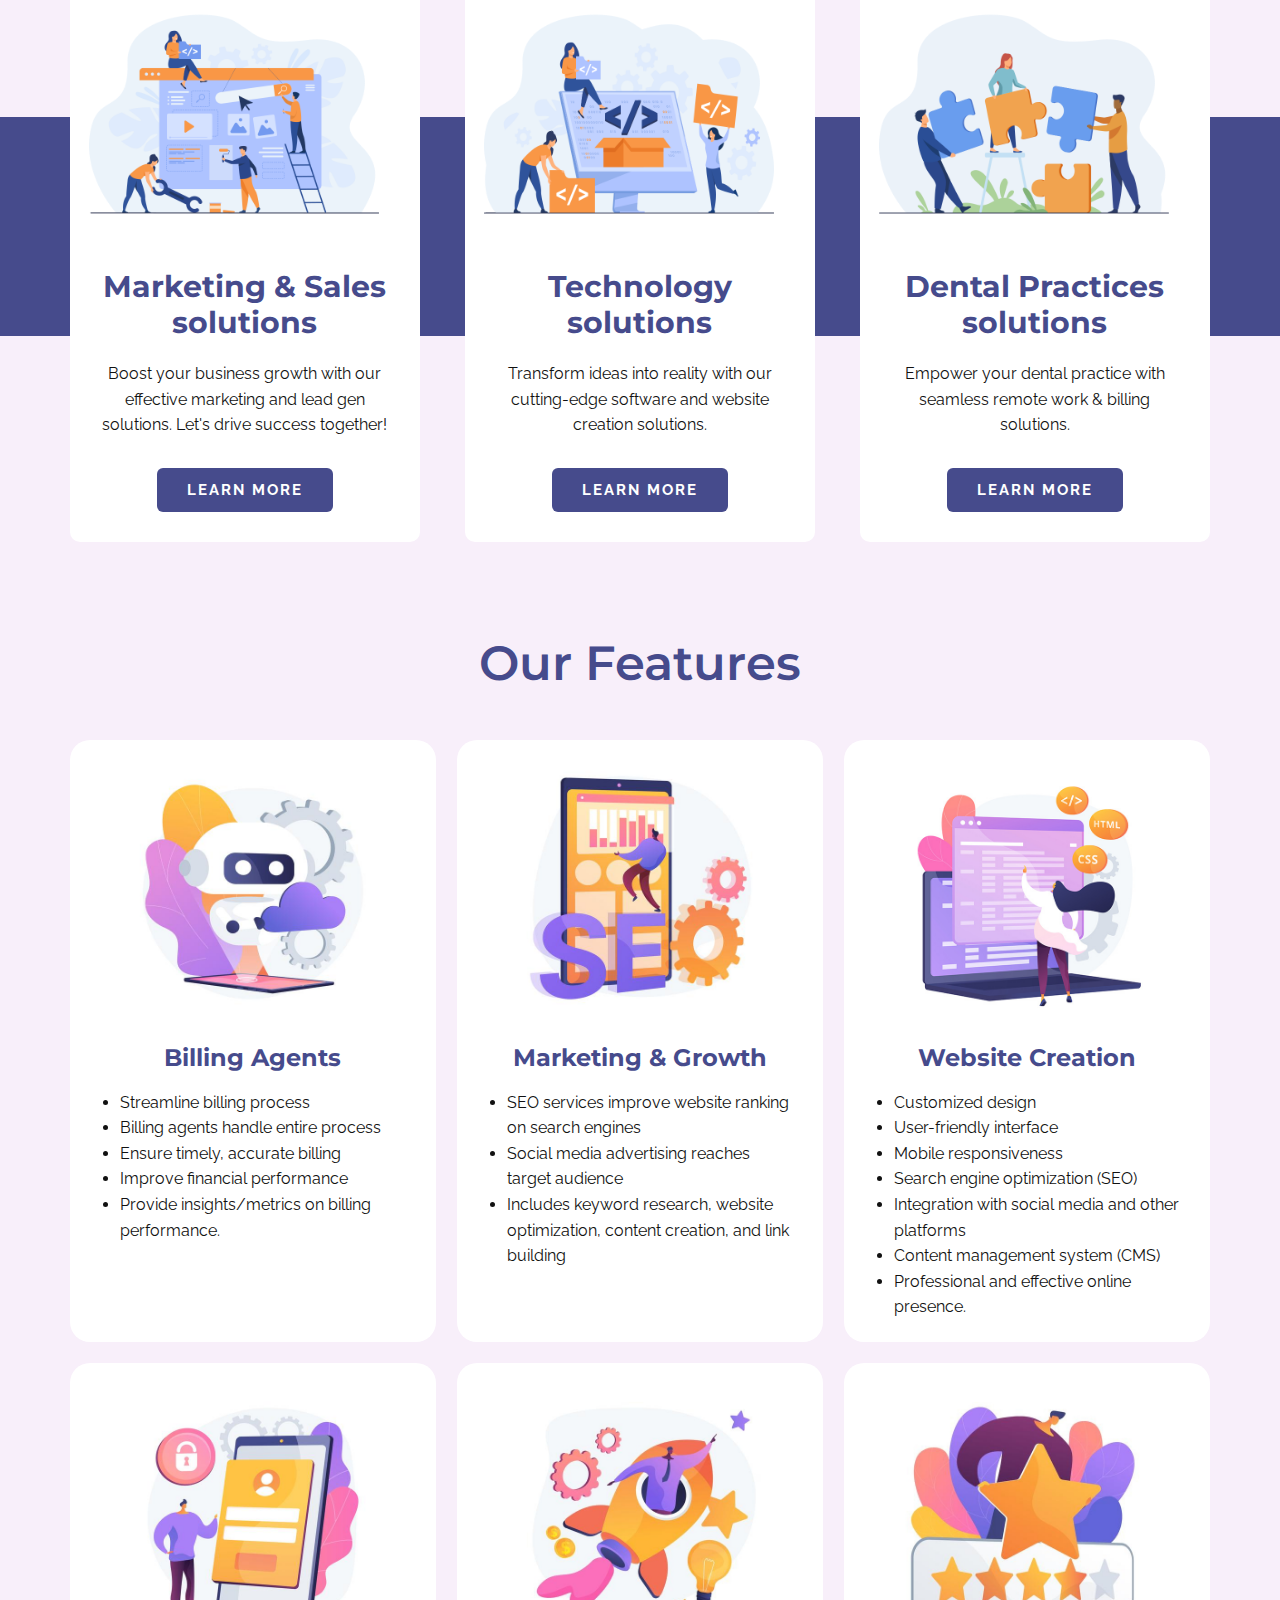
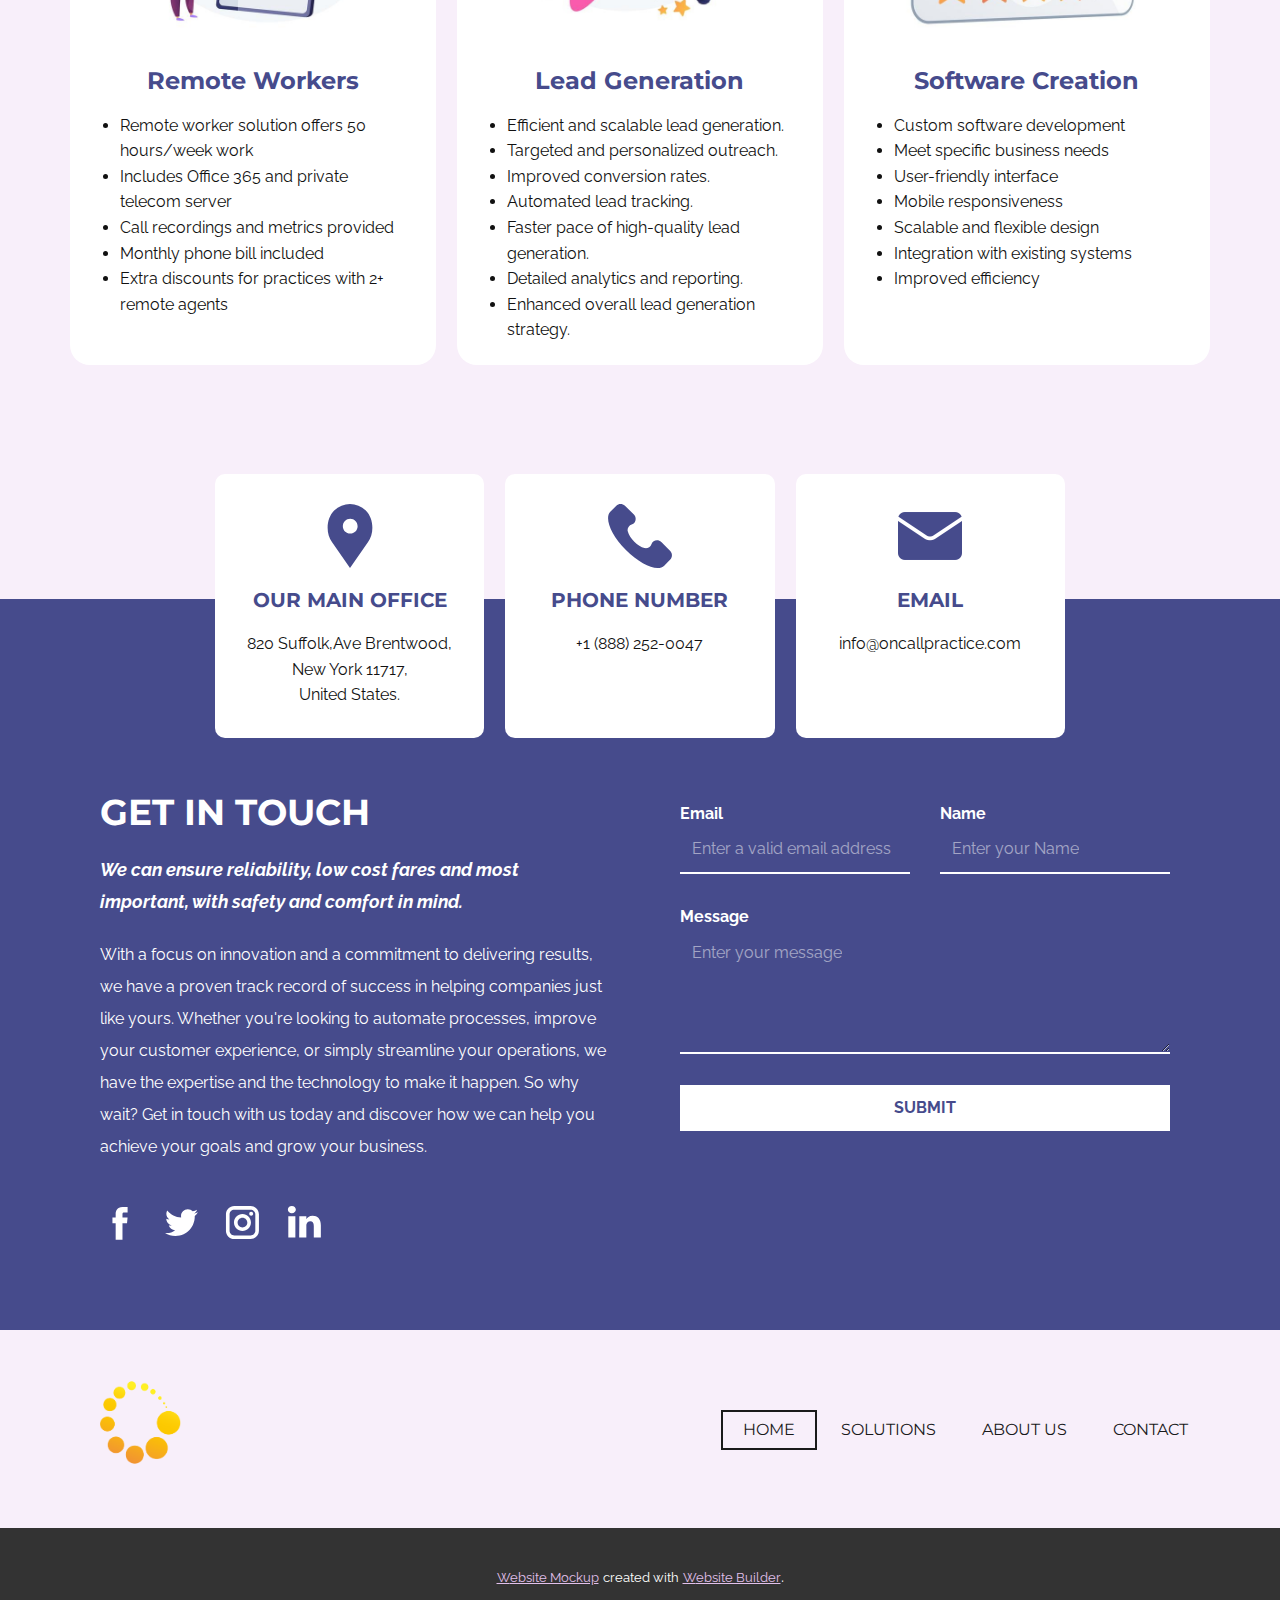
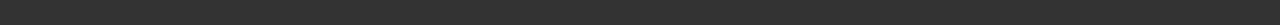
==== commit 76fca0d7: "fourth commit" ====
--- a/index.html
+++ b/index.html
@@ -250,7 +250,7 @@
 	C6.751,11.72,6.031,23.763,11.459,31L26,52l14.541-21C45.969,23.763,45.249,11.72,38.853,5.324z M26.177,24c-3.314,0-6-2.686-6-6
 	s2.686-6,6-6s6,2.686,6,6S29.491,24,26.177,24z"></path></svg></span>
                 <h5 class="u-text u-text-default u-text-palette-2-base u-text-1">our main office</h5>
-                <p class="u-text u-text-2"> 820 Suffolk,Ave Brentwood,<br>New York 11717, United States.
+                <p class="u-text u-text-2"> 820 Suffolk,Ave Brentwood,<br>New York 11717, <br>United States.
                 </p>
               </div>
             </div>
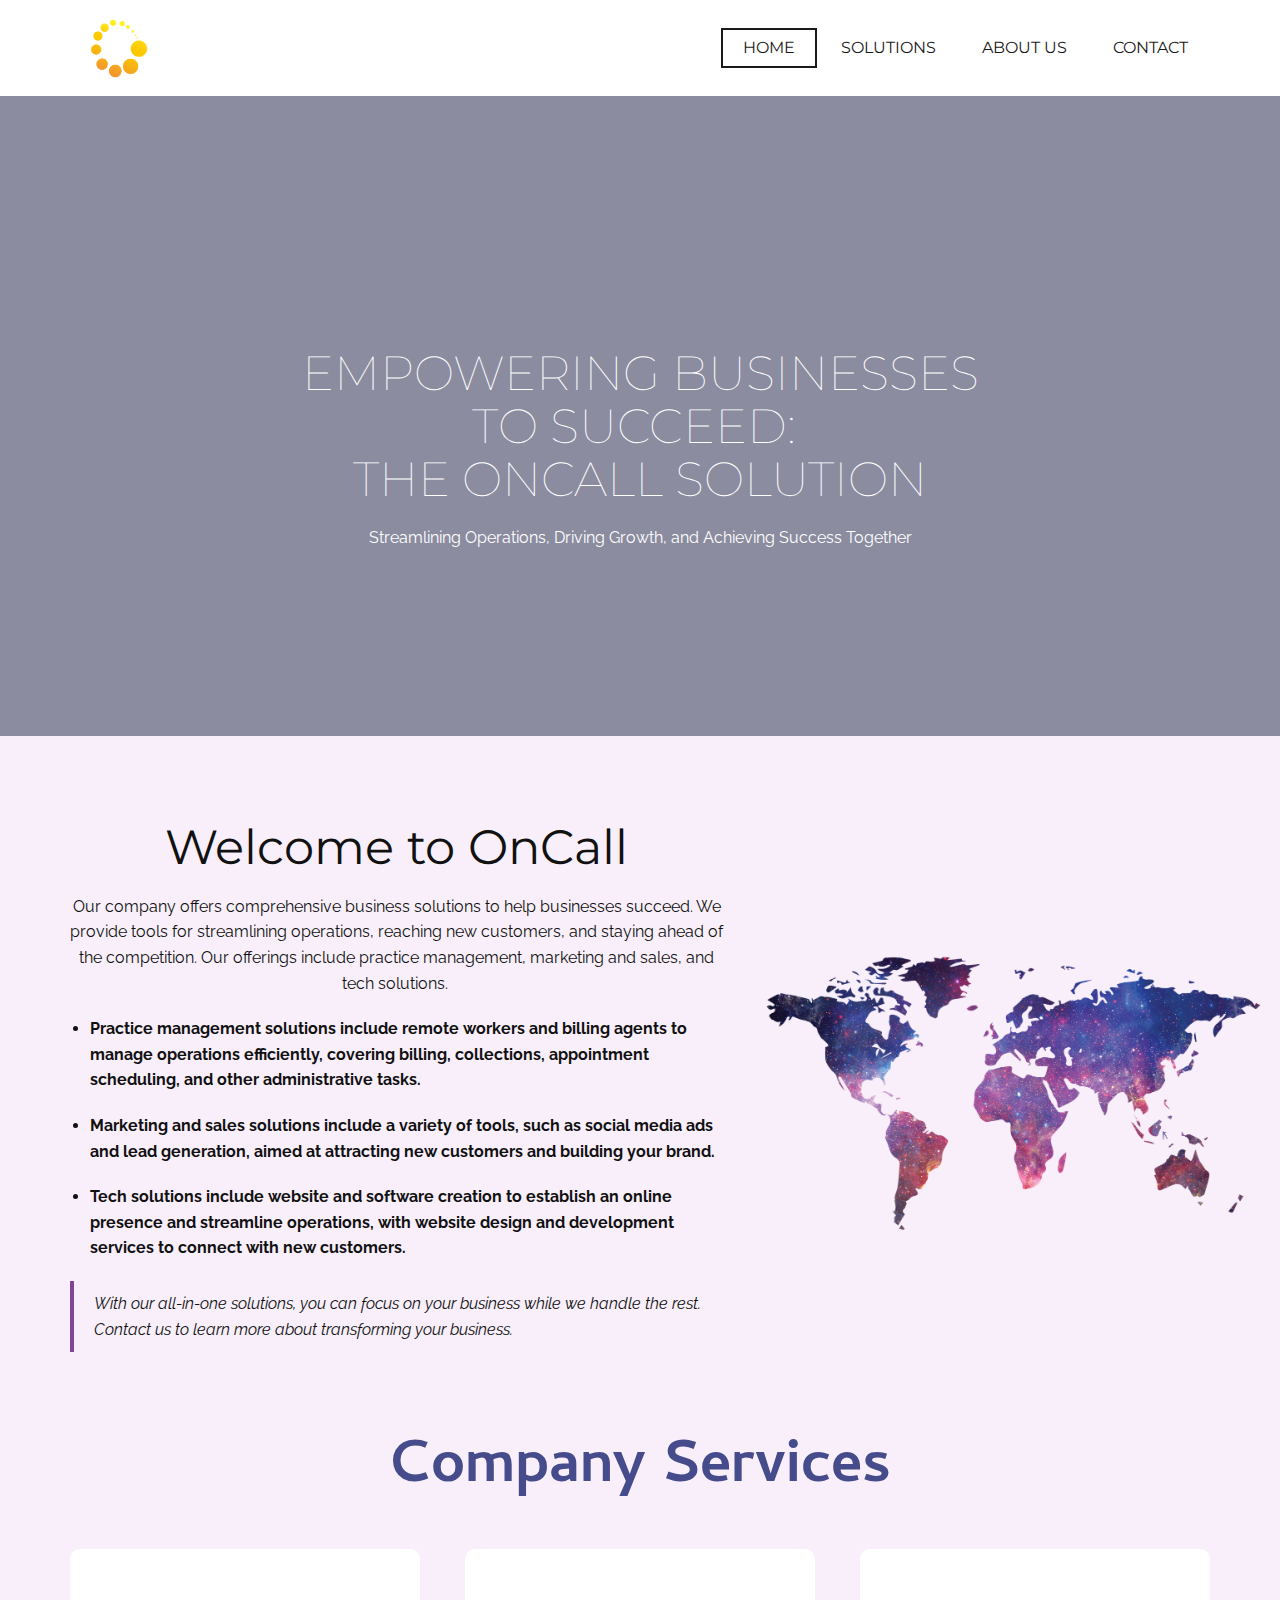
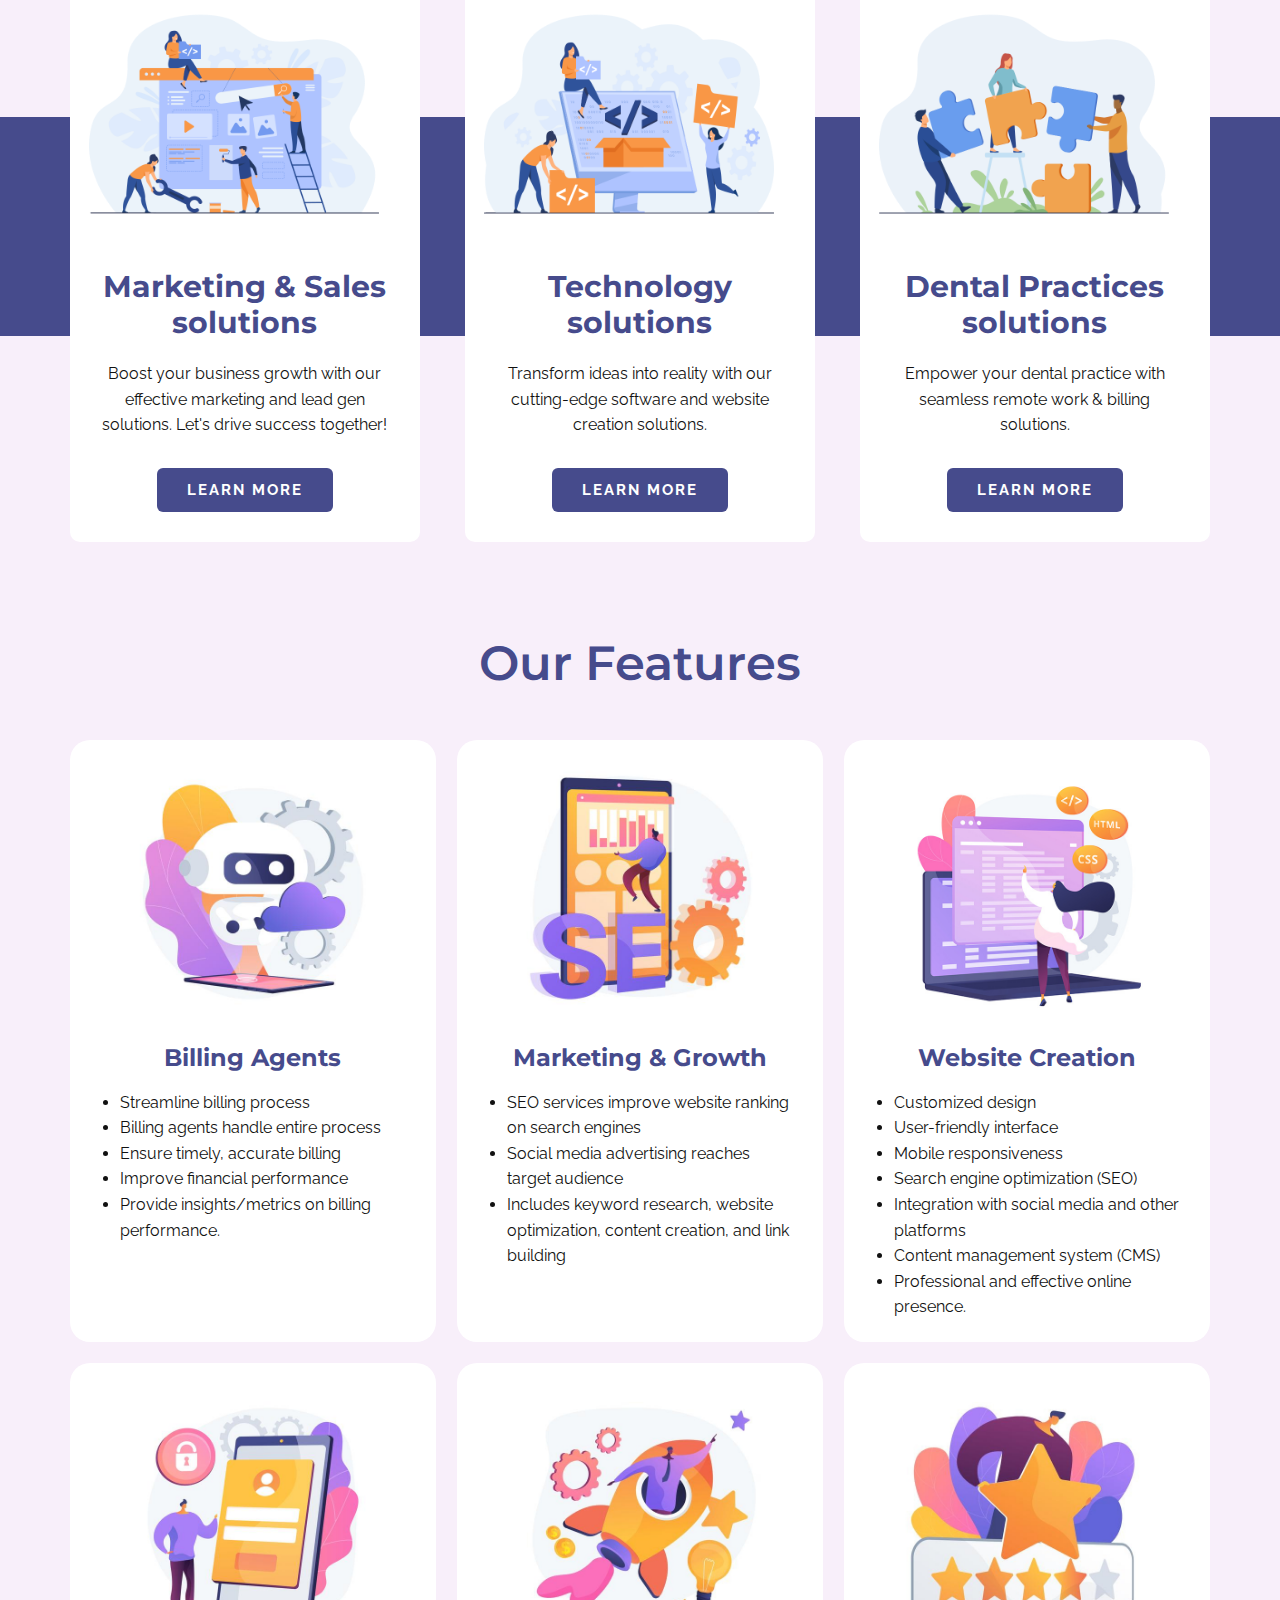
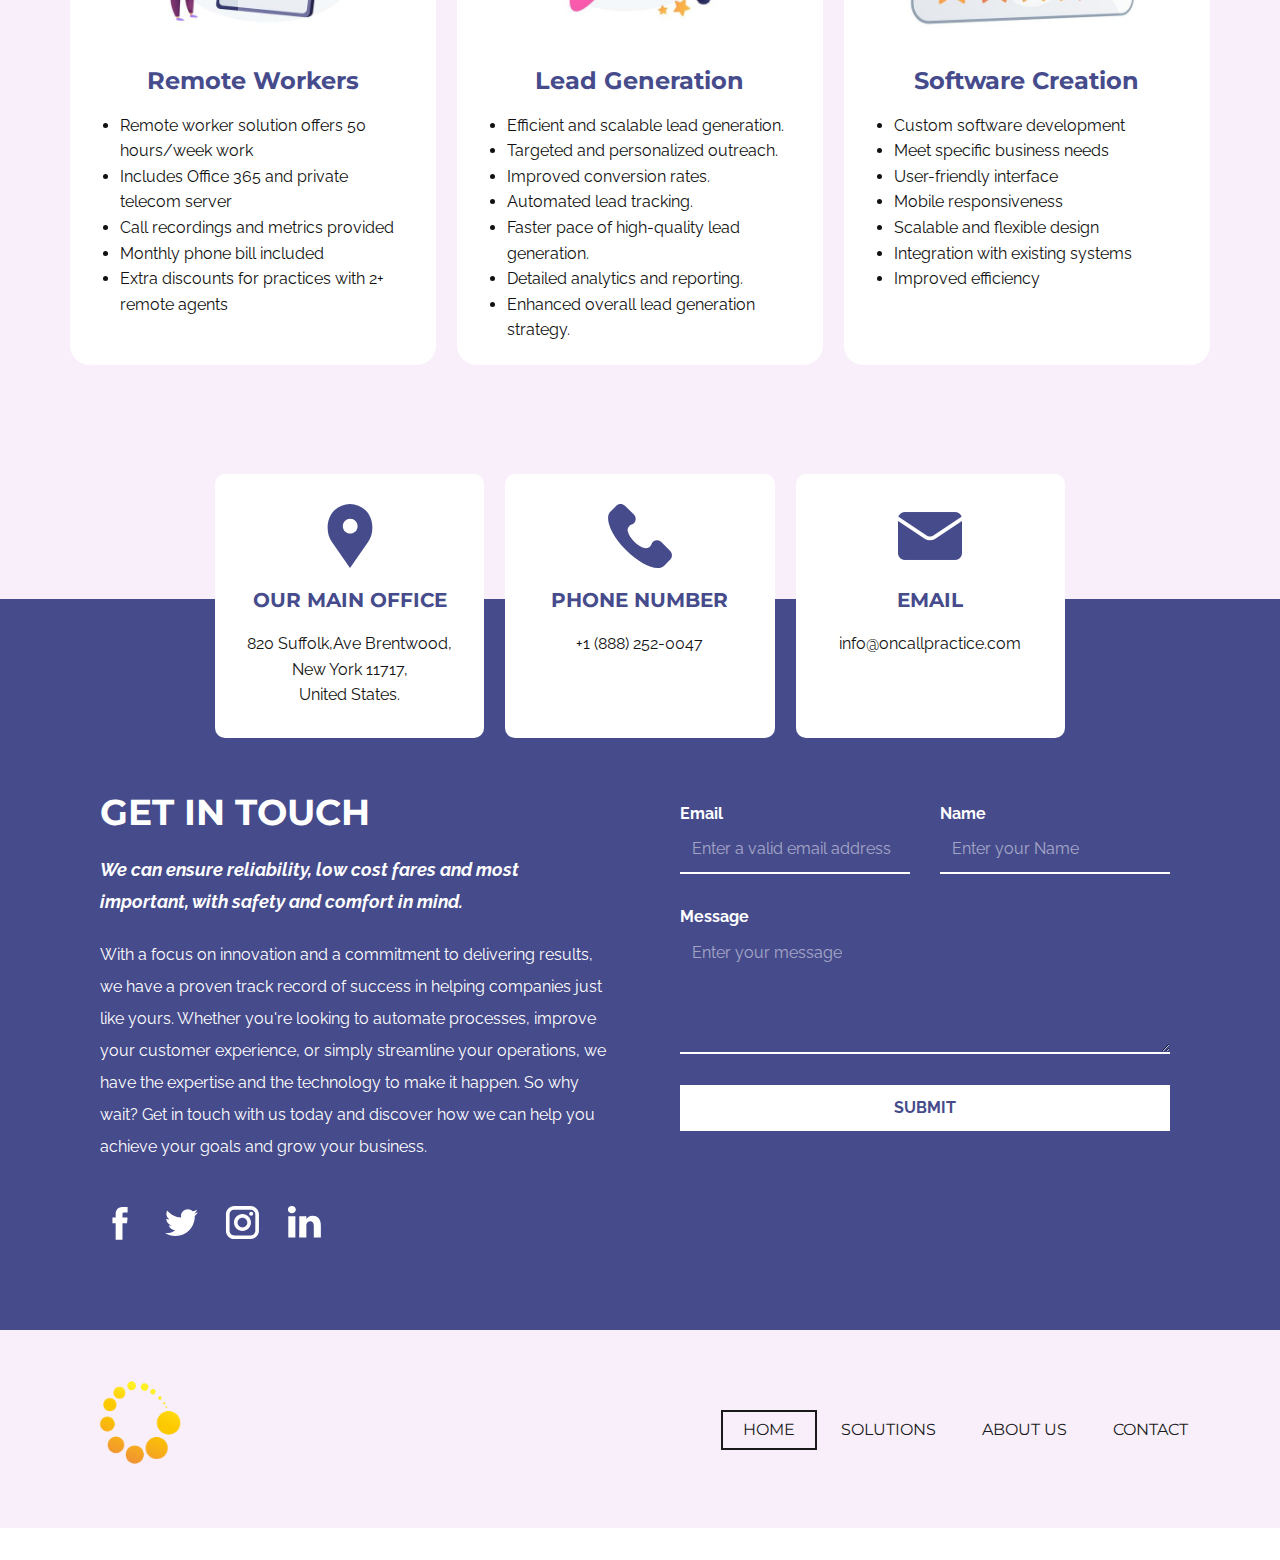
==== commit 27b647d8: "fifth commit" ====
--- a/index.html
+++ b/index.html
@@ -378,16 +378,6 @@
           </div>
         </nav>
       </div></footer>
-    <section class="u-backlink u-clearfix u-grey-80">
-      <a class="u-link" href="https://nicepage.com/website-mockup" target="_blank">
-        <span>Website Mockup</span>
-      </a>
-      <p class="u-text">
-        <span>created with</span>
-      </p>
-      <a class="u-link" href="https://nicepage.me" target="_blank">
-        <span>Website Builder</span>
-      </a>. 
-    </section>
+
   
 </body></html>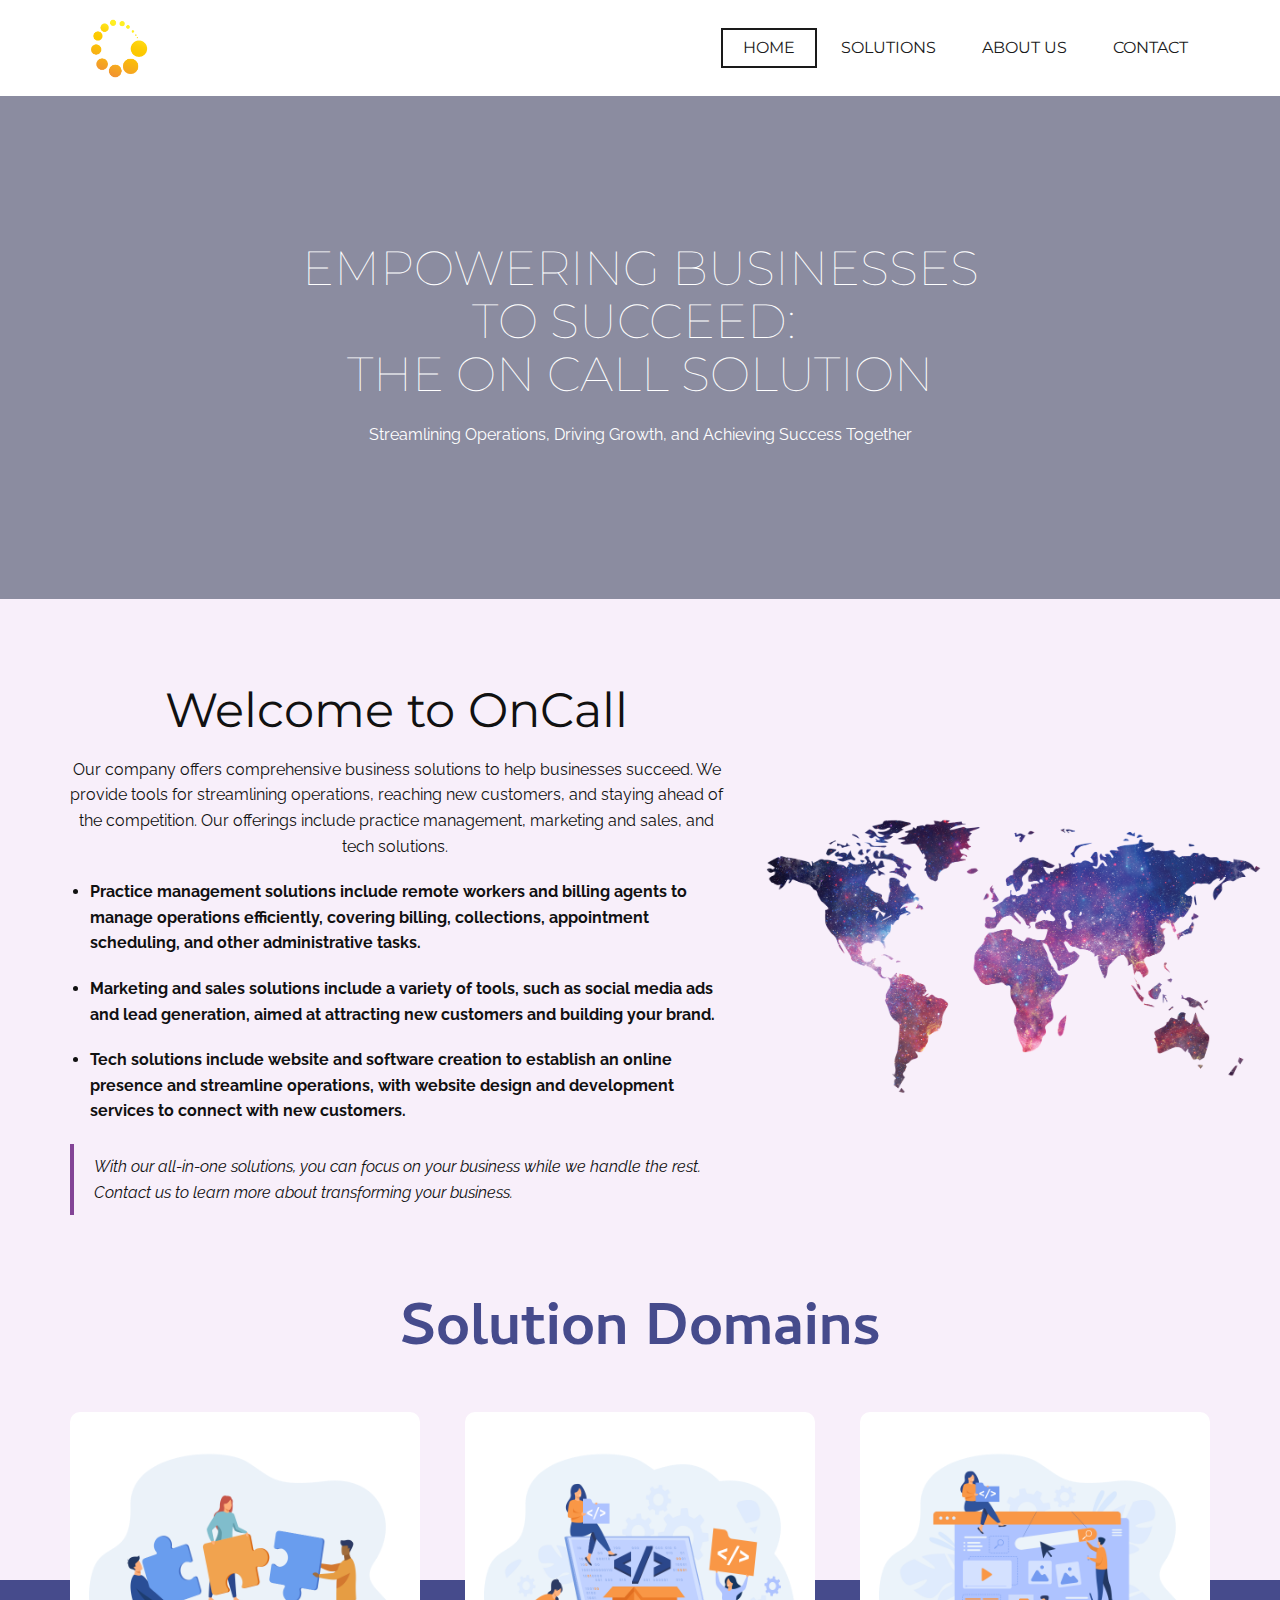
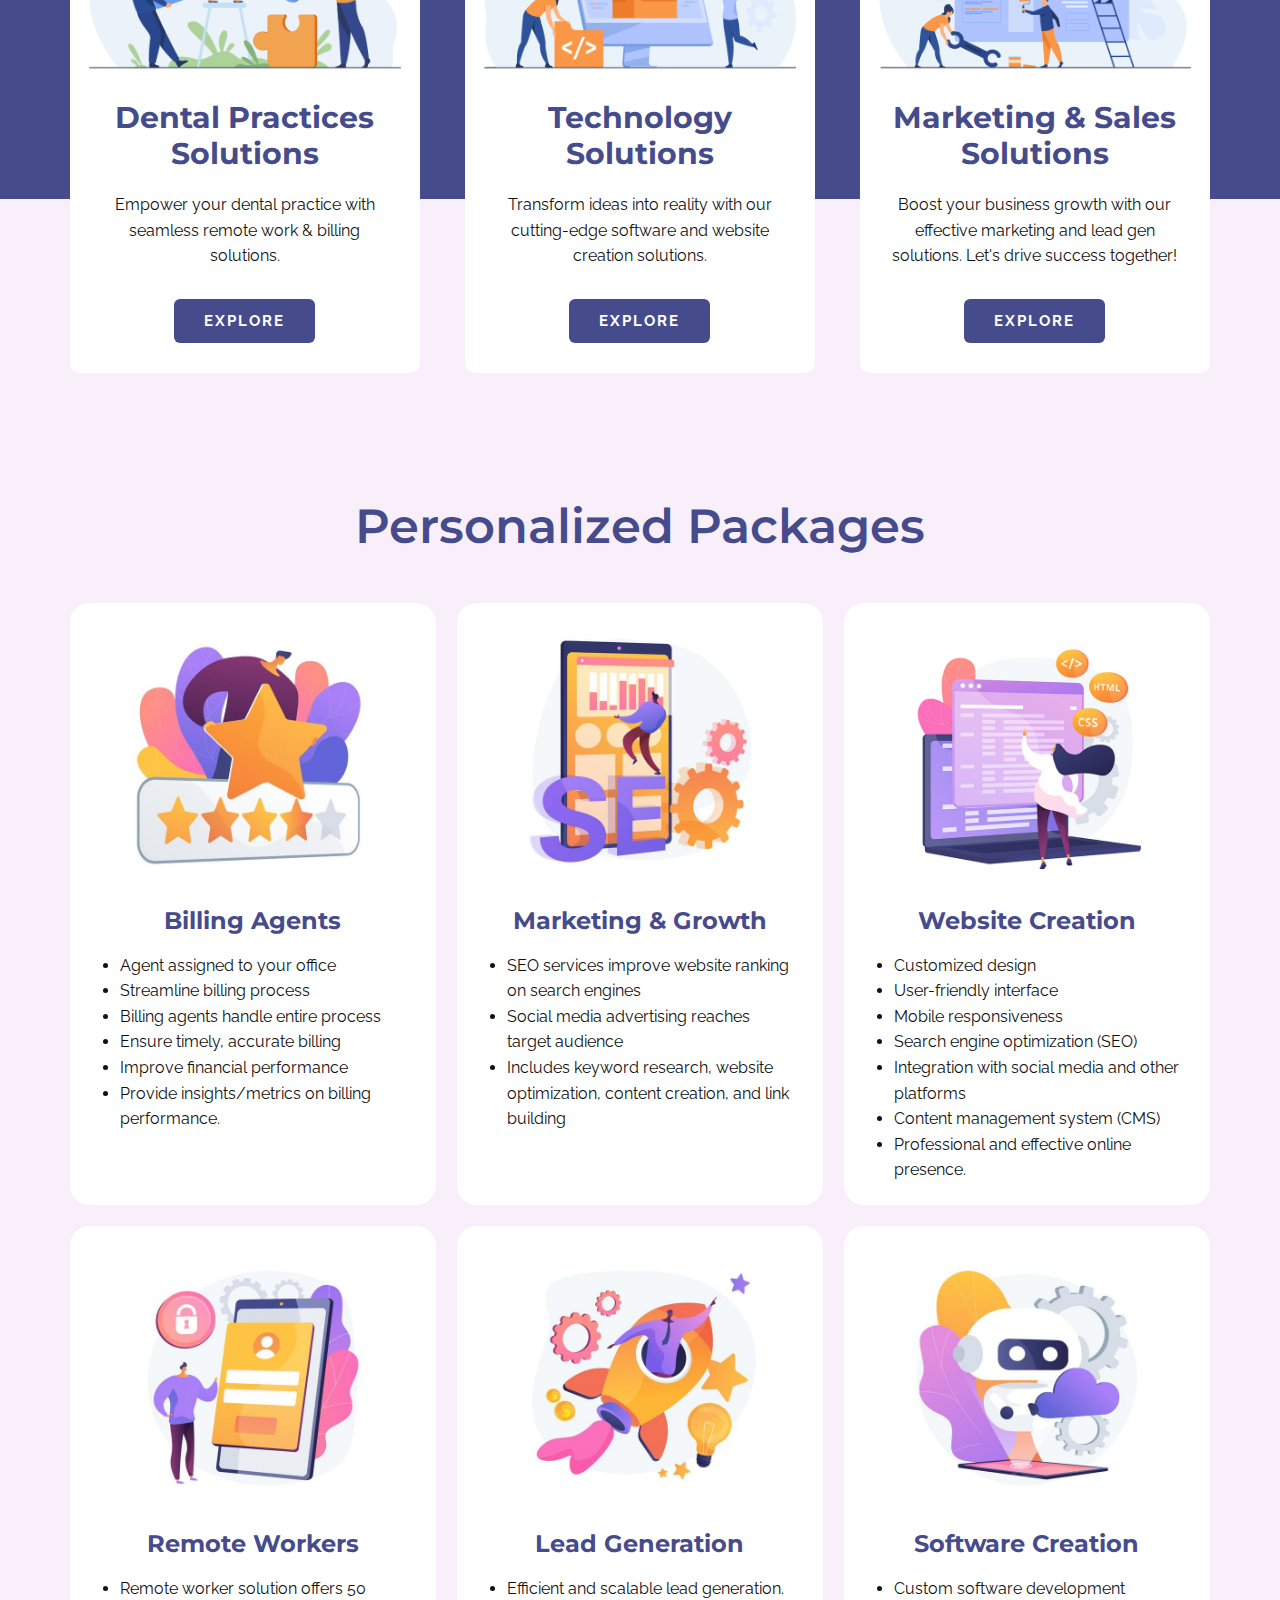
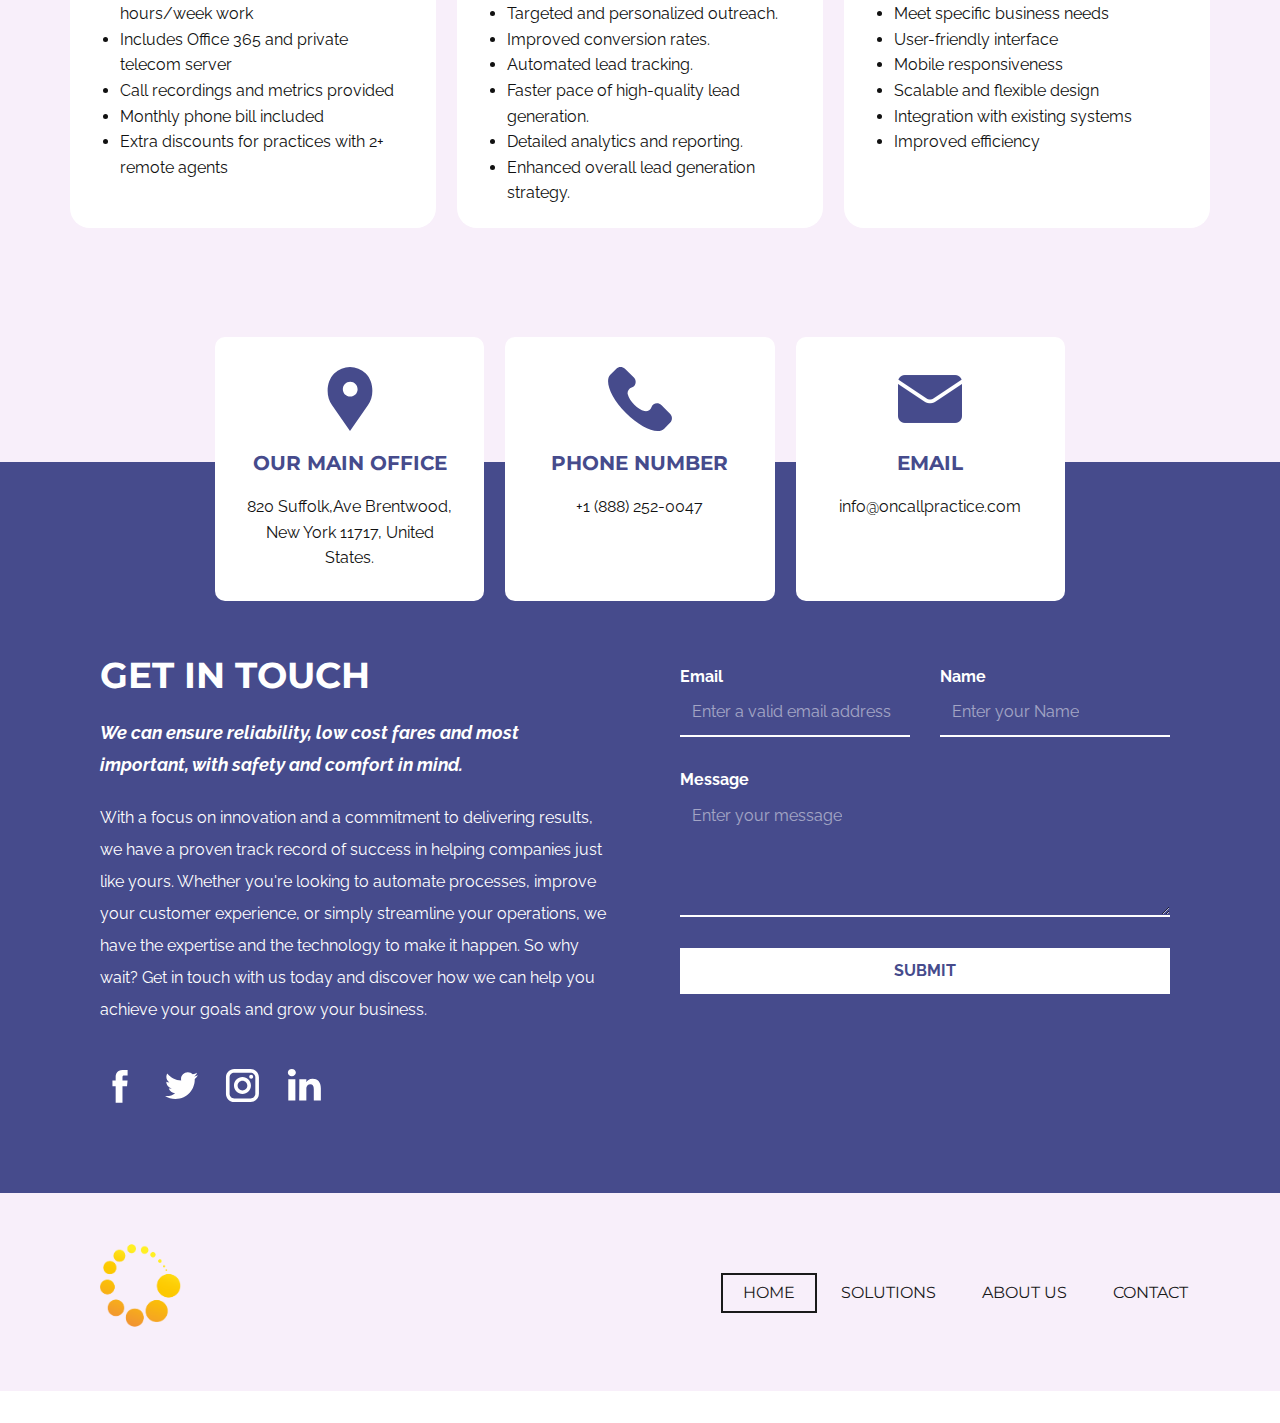
==== commit c188646c: "size home video, billing agents" ====
--- a/index.html
+++ b/index.html
@@ -80,7 +80,7 @@
         </div>
       </div>
       <div class="u-expanded u-opacity u-opacity-60 u-palette-2-dark-2 u-shape u-shape-rectangle"></div>
-      <h1 class="u-text u-text-body-alt-color u-title u-text-1"> Empowering Businesses to Succeed:&nbsp;<br>The ONCALL Solution
+      <h1 class="u-text u-text-body-alt-color u-title u-text-1"> Empowering Businesses to Succeed:&nbsp;<br>The ON CALL Solution
       </h1>
       <p class="u-large-text u-text u-text-body-alt-color u-text-variant u-text-2"> Streamlining Operations, Driving Growth, and Achieving Success Together</p>
     </section>
@@ -116,35 +116,36 @@
       </div>
     </section>
     <section class="u-align-center u-clearfix u-palette-1-light-3 u-section-3" id="carousel_2df3">
-      <h2 class="u-text u-text-default u-text-palette-2-base u-text-1">Company Services</h2>
+      <h2 class="u-text u-text-default u-text-palette-2-base u-text-1">Solution Domains</h2>
       <div class="u-expanded-width u-palette-2-base u-shape u-shape-rectangle u-shape-1"></div>
       <div class="u-list u-list-1">
         <div class="u-repeater u-repeater-1">
           <div class="u-align-center u-container-style u-list-item u-radius-10 u-repeater-item u-shape-round u-white u-list-item-1">
             <div class="u-container-layout u-similar-container u-valign-top u-container-layout-1">
-              <img alt="" class="u-image u-image-contain u-image-default u-image-1" data-image-width="700" data-image-height="500" src="images/11.png">
-              <h4 class="u-text u-text-default u-text-palette-2-base u-text-2">Marketing &amp; Sales<br>solutions
+              <img alt="" class="u-expanded-width u-image u-image-contain u-image-default u-image-1" data-image-width="700" data-image-height="500" src="images/6c7decbc-d9d3-4316-5906-19d76e6c84f3.png">
+              <h4 class="u-text u-text-default u-text-palette-2-base u-text-2">Dental Practices<br>Solutions
               </h4>
-              <p class="u-text u-text-3"> Boost your business growth with our effective marketing and lead gen solutions. Let's drive success together!</p>
-              <a href="Marketing-and-Sales.html" class="u-active-palette-1-light-2 u-border-none u-btn u-btn-round u-button-style u-hover-palette-1-light-2 u-palette-2-base u-radius-6 u-text-active-palette-1-base u-text-body-alt-color u-text-hover-palette-1-base u-btn-1">learn more</a>
+              <p class="u-text u-text-3"> Empower
+your dental practice with seamless remote work &amp; billing solutions.</p>
+              <a href="Dental-Practices-Solutions.html" class="u-active-palette-1-light-2 u-border-none u-btn u-btn-round u-button-style u-hover-palette-1-light-2 u-palette-2-base u-radius-6 u-text-active-palette-1-base u-text-body-alt-color u-text-hover-palette-1-base u-btn-1">EXPLORE</a>
             </div>
           </div>
           <div class="u-align-center u-container-style u-list-item u-radius-10 u-repeater-item u-shape-round u-white u-list-item-2">
             <div class="u-container-layout u-similar-container u-valign-top u-container-layout-2">
-              <img alt="" class="u-image u-image-contain u-image-default u-image-2" data-image-width="700" data-image-height="500" src="images/21.png">
-              <h4 class="u-text u-text-default u-text-palette-2-base u-text-4">Technology<br>solutions
+              <img alt="" class="u-expanded-width u-image u-image-contain u-image-default u-image-2" data-image-width="700" data-image-height="500" src="images/21.png">
+              <h4 class="u-text u-text-default u-text-palette-2-base u-text-4">Technology<br>Solutions
               </h4>
               <p class="u-text u-text-5"> Transform ideas into reality with our cutting-edge software and website creation solutions.</p>
-              <a href="Technology-Solutions.html" class="u-active-palette-1-light-2 u-border-none u-btn u-btn-round u-button-style u-hover-palette-1-light-2 u-palette-2-base u-radius-6 u-text-active-palette-1-base u-text-body-alt-color u-text-hover-palette-1-base u-btn-2">learn more</a>
+              <a href="Technology-Solutions.html" class="u-active-palette-1-light-2 u-border-none u-btn u-btn-round u-button-style u-hover-palette-1-light-2 u-palette-2-base u-radius-6 u-text-active-palette-1-base u-text-body-alt-color u-text-hover-palette-1-base u-btn-2">EXPLORE</a>
             </div>
           </div>
           <div class="u-align-center u-container-style u-list-item u-radius-10 u-repeater-item u-shape-round u-white u-list-item-3">
             <div class="u-container-layout u-similar-container u-valign-top u-container-layout-3">
-              <img alt="" class="u-image u-image-contain u-image-default u-image-3" data-image-width="700" data-image-height="500" src="images/6c7decbc-d9d3-4316-5906-19d76e6c84f3.png">
-              <h4 class="u-text u-text-default u-text-palette-2-base u-text-6">Dental Practices<br>solutions
+              <img alt="" class="u-expanded-width u-image u-image-contain u-image-default u-image-3" data-image-width="700" data-image-height="500" src="images/11.png">
+              <h4 class="u-text u-text-default u-text-palette-2-base u-text-6">Marketing &amp; Sales<br>Solutions
               </h4>
-              <p class="u-text u-text-7"> Empower your dental practice with seamless remote work &amp; billing solutions.</p>
-              <a href="Dental-Practices-Solutions.html" class="u-active-palette-1-light-2 u-border-none u-btn u-btn-round u-button-style u-hover-palette-1-light-2 u-palette-2-base u-radius-6 u-text-active-palette-1-base u-text-body-alt-color u-text-hover-palette-1-base u-btn-3">learn more</a>
+              <p class="u-text u-text-7"> Boost your business growth with our effective marketing and lead gen solutions. Let's drive success together!</p>
+              <a href="Marketing-and-Sales.html" class="u-active-palette-1-light-2 u-border-none u-btn u-btn-round u-button-style u-hover-palette-1-light-2 u-palette-2-base u-radius-6 u-text-active-palette-1-base u-text-body-alt-color u-text-hover-palette-1-base u-btn-3">EXPLORE</a>
             </div>
           </div>
         </div>
@@ -152,15 +153,16 @@
     </section>
     <section class="u-align-center u-clearfix u-palette-1-light-3 u-section-4" id="carousel_6f5e">
       <div class="u-clearfix u-sheet u-sheet-1">
-        <h1 class="u-text u-text-default u-text-palette-2-base u-text-1">Our Features</h1>
+        <h1 class="u-text u-text-default u-text-palette-2-base u-text-1"> Personalized Packages</h1>
         <div class="u-expanded-width u-list u-list-1">
           <div class="u-repeater u-repeater-1">
             <div class="u-container-style u-list-item u-radius-20 u-repeater-item u-shape-round u-white u-list-item-1">
               <div class="u-container-layout u-similar-container u-container-layout-1">
-                <img src="images/cloud-robotics-abstract-concept-illustration_335657-3801.jpg" alt="" class="u-expanded-width u-image u-image-contain u-image-default u-image-1" data-image-width="626" data-image-height="626">
+                <img src="images/-evaluation-rating-estimating-excellent-review-customer-satisfaction-with-service-highest-score-client-feedback_335657-2684.jpg" alt="" class="u-expanded-width u-image u-image-contain u-image-default u-image-1" data-image-width="626" data-image-height="626">
                 <h4 class="u-align-center u-text u-text-default u-text-palette-2-base u-text-2"> Billing Agents</h4>
                 <ul class="u-align-left u-text u-text-3">
-                  <li> Streamline billing process</li>
+                  <li>Agent assigned to your office </li>
+                  <li>Streamline billing process</li>
                   <li>Billing agents handle entire process</li>
                   <li>Ensure timely, accurate billing</li>
                   <li>Improve financial performance</li>
@@ -224,7 +226,7 @@
             </div>
             <div class="u-container-style u-list-item u-radius-20 u-repeater-item u-shape-round u-video-cover u-white u-list-item-6">
               <div class="u-container-layout u-similar-container u-container-layout-6">
-                <img src="images/-evaluation-rating-estimating-excellent-review-customer-satisfaction-with-service-highest-score-client-feedback_335657-2684.jpg" alt="" class="u-expanded-width u-image u-image-contain u-image-default u-image-6" data-image-width="626" data-image-height="626">
+                <img src="images/cloud-robotics-abstract-concept-illustration_335657-3801.jpg" alt="" class="u-expanded-width u-image u-image-contain u-image-default u-image-6" data-image-width="626" data-image-height="626">
                 <h4 class="u-align-center u-text u-text-default u-text-palette-2-base u-text-12">Software Creation</h4>
                 <ul class="u-align-left u-text u-text-13">
                   <li> Custom software development</li>
@@ -250,7 +252,7 @@
 	C6.751,11.72,6.031,23.763,11.459,31L26,52l14.541-21C45.969,23.763,45.249,11.72,38.853,5.324z M26.177,24c-3.314,0-6-2.686-6-6
 	s2.686-6,6-6s6,2.686,6,6S29.491,24,26.177,24z"></path></svg></span>
                 <h5 class="u-text u-text-default u-text-palette-2-base u-text-1">our main office</h5>
-                <p class="u-text u-text-2"> 820 Suffolk,Ave Brentwood,<br>New York 11717, <br>United States.
+                <p class="u-text u-text-2"> 820 Suffolk,Ave Brentwood,<br>New York 11717, United States.
                 </p>
               </div>
             </div>
@@ -378,6 +380,5 @@
           </div>
         </nav>
       </div></footer>
-
   
 </body></html>--- a/Home.css
+++ b/Home.css
@@ -1,42 +1,18 @@
  .u-section-1 {
-  min-height: 50vw;
+  min-height: 503px;
 }
 
 .u-section-1 .u-text-1 {
   text-transform: uppercase;
   font-weight: 100;
+  font-size: 3rem;
   width: 680px;
-  font-size: 3rem;
-  margin: 251px calc(((100% - 1140px) / 2) + 230px) 0;
+  margin: 146px auto 0;
 }
 
 .u-section-1 .u-text-2 {
   width: 680px;
-  margin: 20px calc(((100% - 1140px) / 2) + 230px) 60px;
-}
-
-@media (max-width: 1199px) {
-  .u-section-1 .u-text-1 {
-    margin-left: calc(((100% - 940px) / 2) + 130px);
-    margin-right: calc(((100% - 940px) / 2) + 130px);
-  }
-
-  .u-section-1 .u-text-2 {
-    margin-left: calc(((100% - 940px) / 2) + 130px);
-    margin-right: calc(((100% - 940px) / 2) + 130px);
-  }
-}
-
-@media (max-width: 991px) {
-  .u-section-1 .u-text-1 {
-    margin-left: calc(((100% - 720px) / 2) + 20px);
-    margin-right: calc(((100% - 720px) / 2) + 20px);
-  }
-
-  .u-section-1 .u-text-2 {
-    margin-left: calc(((100% - 720px) / 2) + 20px);
-    margin-right: calc(((100% - 720px) / 2) + 20px);
-  }
+  margin: 22px auto 60px;
 }
 
 @media (max-width: 767px) {
@@ -231,9 +207,9 @@
 }
 
 .u-section-3 .u-image-1 {
-  height: 270px;
-  width: 290px;
-  margin: 0 auto 0 0;
+  height: 238px;
+  margin-top: 0;
+  margin-bottom: 0;
 }
 
 .u-section-3 .u-text-2 {
@@ -265,9 +241,9 @@
 }
 
 .u-section-3 .u-image-2 {
-  height: 270px;
-  width: 290px;
-  margin: 0 auto 0 0;
+  height: 238px;
+  margin-top: 0;
+  margin-bottom: 0;
 }
 
 .u-section-3 .u-text-4 {
@@ -299,9 +275,9 @@
 }
 
 .u-section-3 .u-image-3 {
-  height: 270px;
-  width: 290px;
-  margin: 0 auto 0 0;
+  height: 238px;
+  margin-top: 0;
+  margin-bottom: 0;
 }
 
 .u-section-3 .u-text-6 {
@@ -334,16 +310,28 @@
     min-height: 458px;
   }
 
+  .u-section-3 .u-image-1 {
+    height: 191px;
+  }
+
   .u-section-3 .u-text-3 {
     margin-left: 0;
     margin-right: 0;
   }
 
+  .u-section-3 .u-image-2 {
+    height: 191px;
+  }
+
   .u-section-3 .u-text-5 {
     margin-left: 0;
     margin-right: 0;
   }
 
+  .u-section-3 .u-image-3 {
+    height: 191px;
+  }
+
   .u-section-3 .u-text-7 {
     margin-left: 0;
     margin-right: 0;
@@ -363,6 +351,18 @@
     grid-template-columns: repeat(2, calc(50% - 22.5px));
     min-height: 1052px;
   }
+
+  .u-section-3 .u-image-1 {
+    height: 223px;
+  }
+
+  .u-section-3 .u-image-2 {
+    height: 223px;
+  }
+
+  .u-section-3 .u-image-3 {
+    height: 223px;
+  }
 }
 
 @media (max-width: 767px) {
@@ -387,14 +387,26 @@
     padding-right: 30px;
   }
 
+  .u-section-3 .u-image-1 {
+    height: 360px;
+  }
+
   .u-section-3 .u-container-layout-2 {
     padding-left: 30px;
     padding-right: 30px;
   }
 
+  .u-section-3 .u-image-2 {
+    height: 360px;
+  }
+
   .u-section-3 .u-container-layout-3 {
     padding-left: 30px;
     padding-right: 30px;
+  }
+
+  .u-section-3 .u-image-3 {
+    height: 360px;
   }
 }
 
@@ -416,6 +428,18 @@
   .u-section-3 .u-list-1 {
     width: 340px;
     margin-bottom: 59px;
+  }
+
+  .u-section-3 .u-image-1 {
+    height: 222px;
+  }
+
+  .u-section-3 .u-image-2 {
+    height: 222px;
+  }
+
+  .u-section-3 .u-image-3 {
+    height: 222px;
   }
 } .u-section-4 {
   background-image: none;
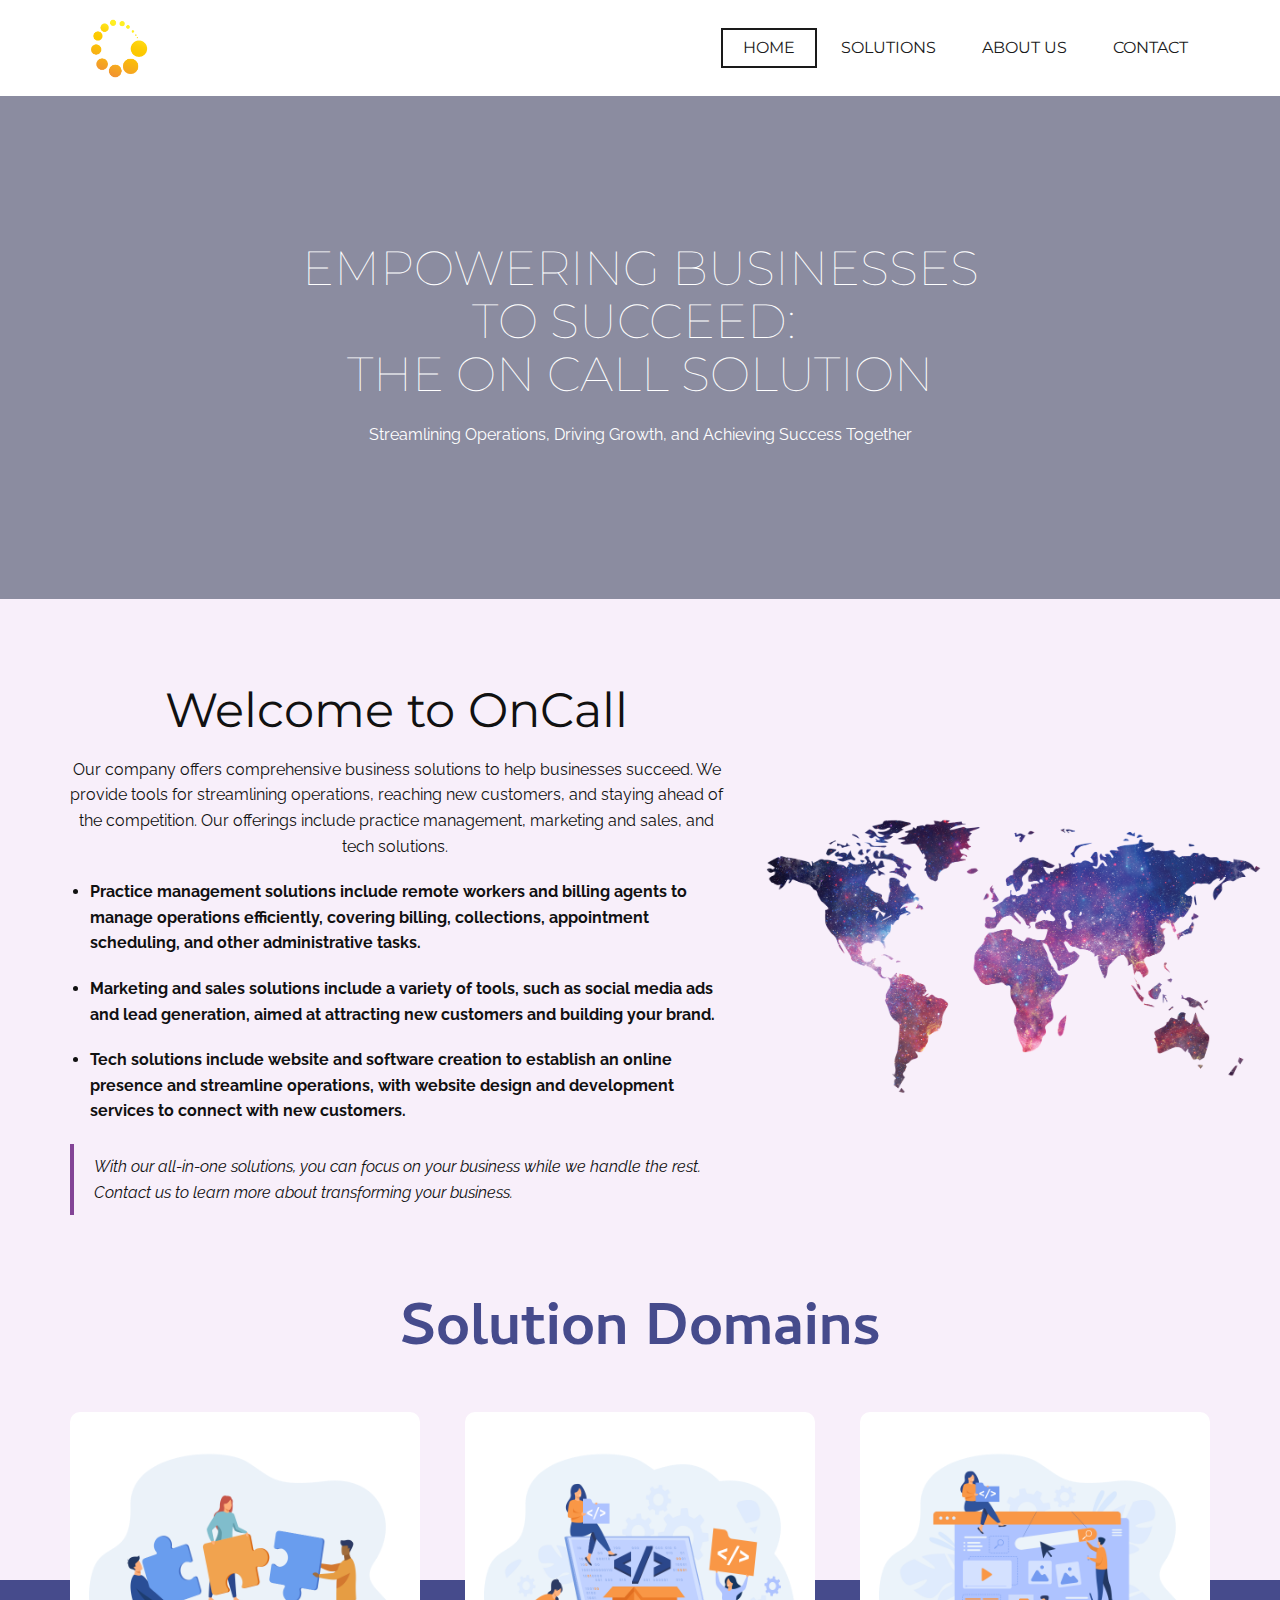
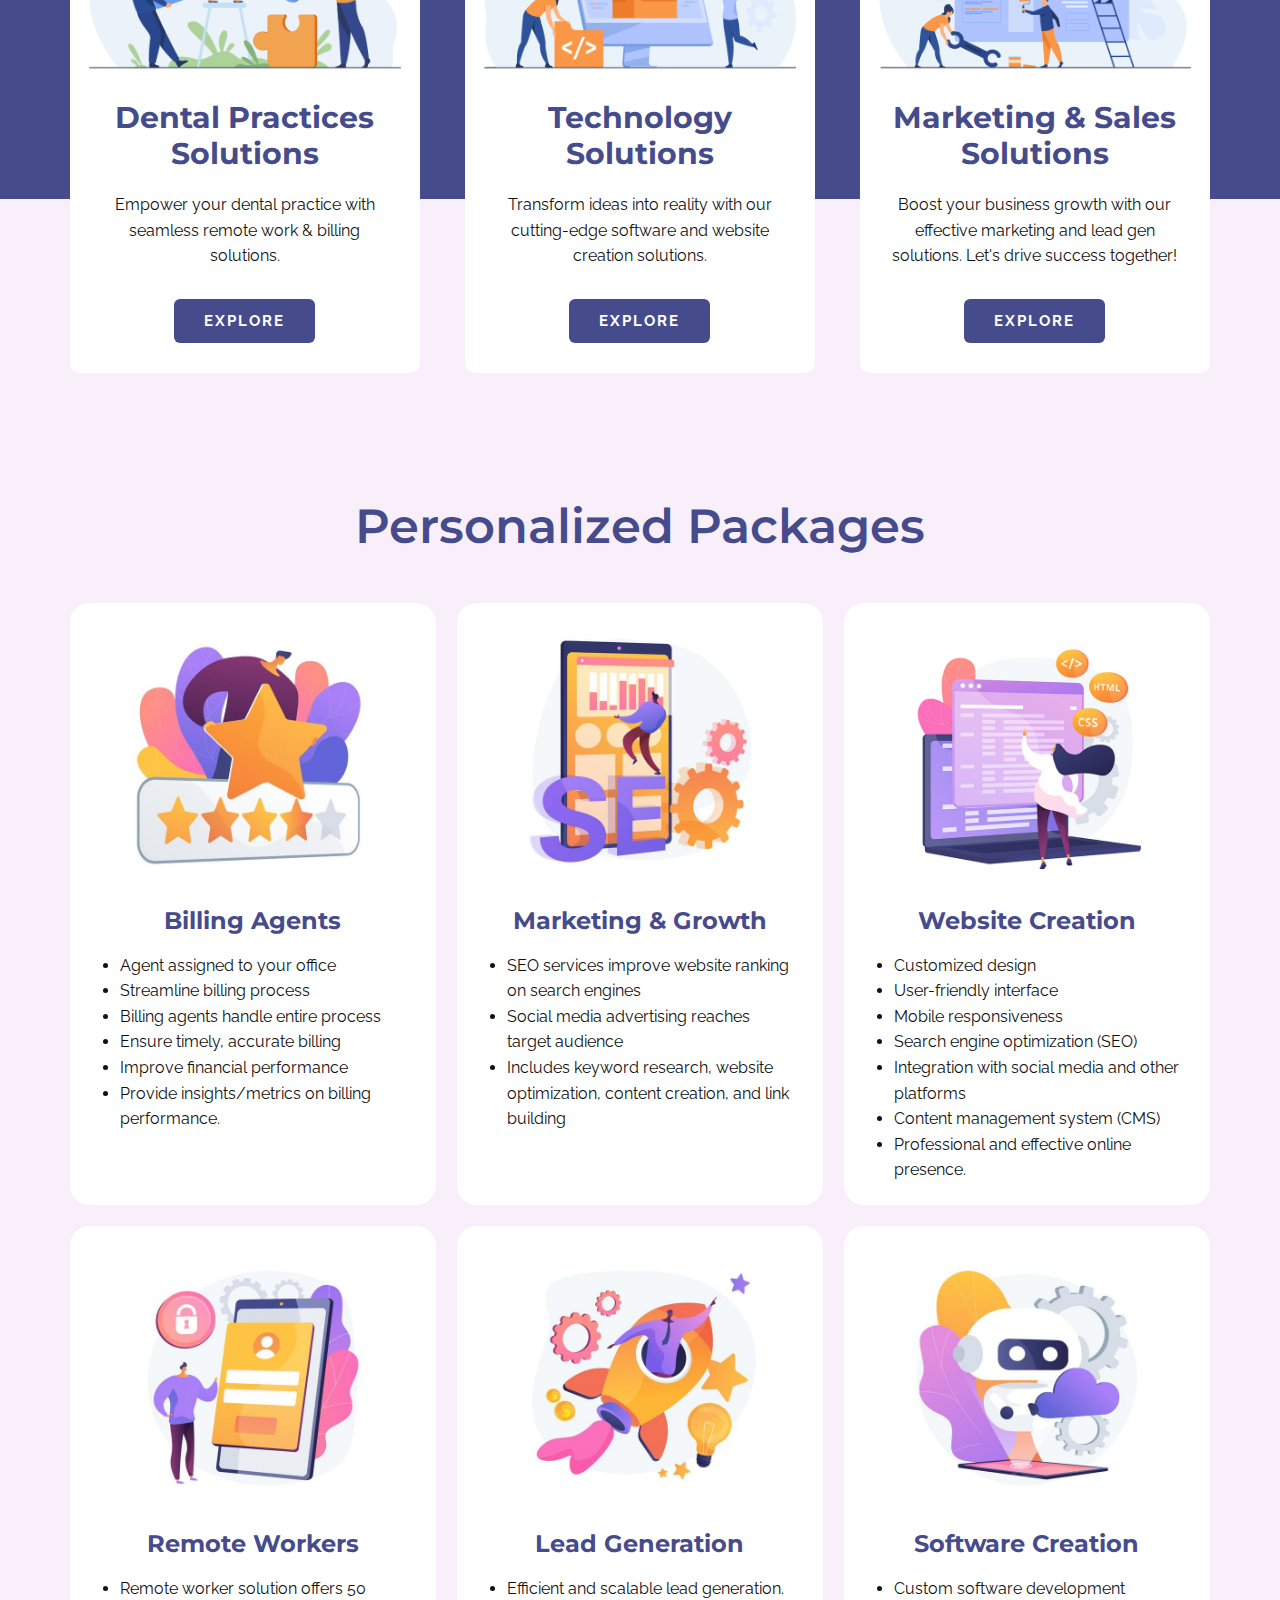
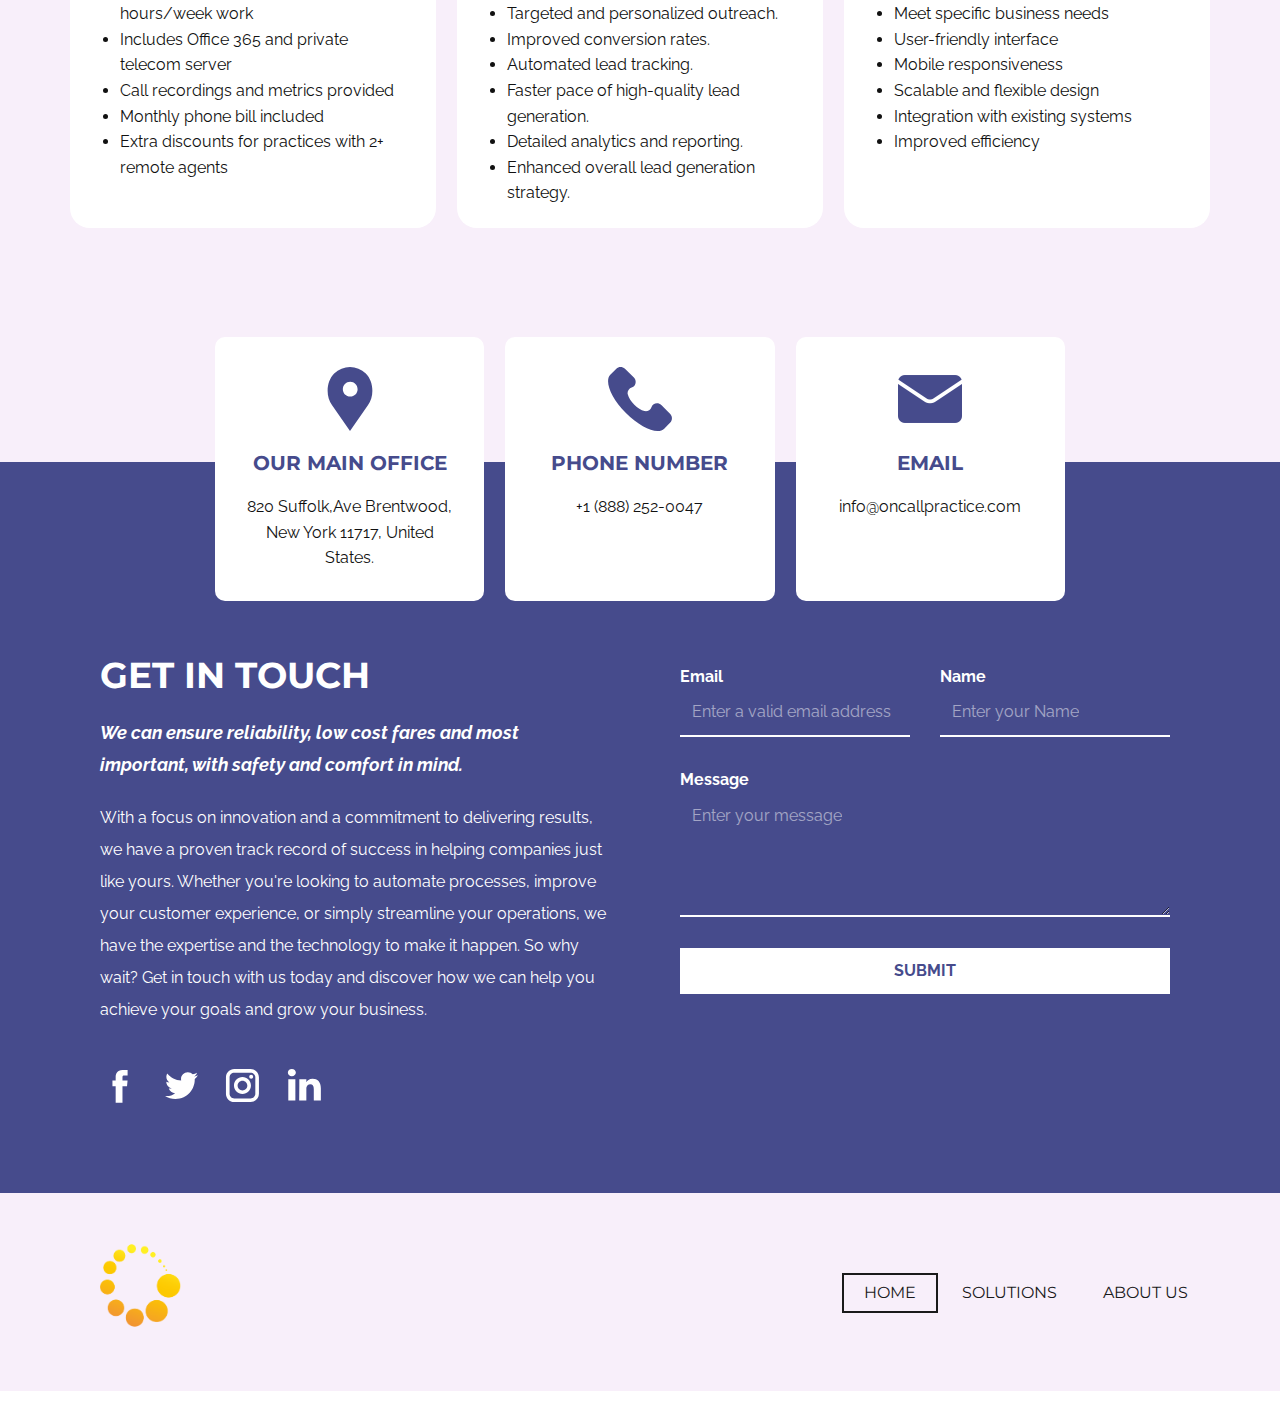
==== commit fd561c2d: "about us modified" ====
--- a/index.html
+++ b/index.html
@@ -358,7 +358,6 @@
 </li></ul>
 </div>
 </li><li class="u-nav-item"><a class="u-border-2 u-border-active-grey-90 u-border-hover-grey-50 u-button-style u-nav-link u-text-active-grey-90 u-text-grey-90 u-text-hover-grey-90" href="About-Us.html" style="padding: 10px 20px;">About us</a>
-</li><li class="u-nav-item"><a class="u-border-2 u-border-active-grey-90 u-border-hover-grey-50 u-button-style u-nav-link u-text-active-grey-90 u-text-grey-90 u-text-hover-grey-90" href="Home.html#carousel_87c6" style="padding: 10px 20px;">Contact</a>
 </li></ul>
           </div>
           <div class="u-custom-menu u-nav-container-collapse">
@@ -372,7 +371,6 @@
 </li></ul>
 </div>
 </li><li class="u-nav-item"><a class="u-button-style u-nav-link" href="About-Us.html">About us</a>
-</li><li class="u-nav-item"><a class="u-button-style u-nav-link" href="Home.html#carousel_87c6">Contact</a>
 </li></ul>
               </div>
             </div>
@@ -380,5 +378,6 @@
           </div>
         </nav>
       </div></footer>
+
   
 </body></html>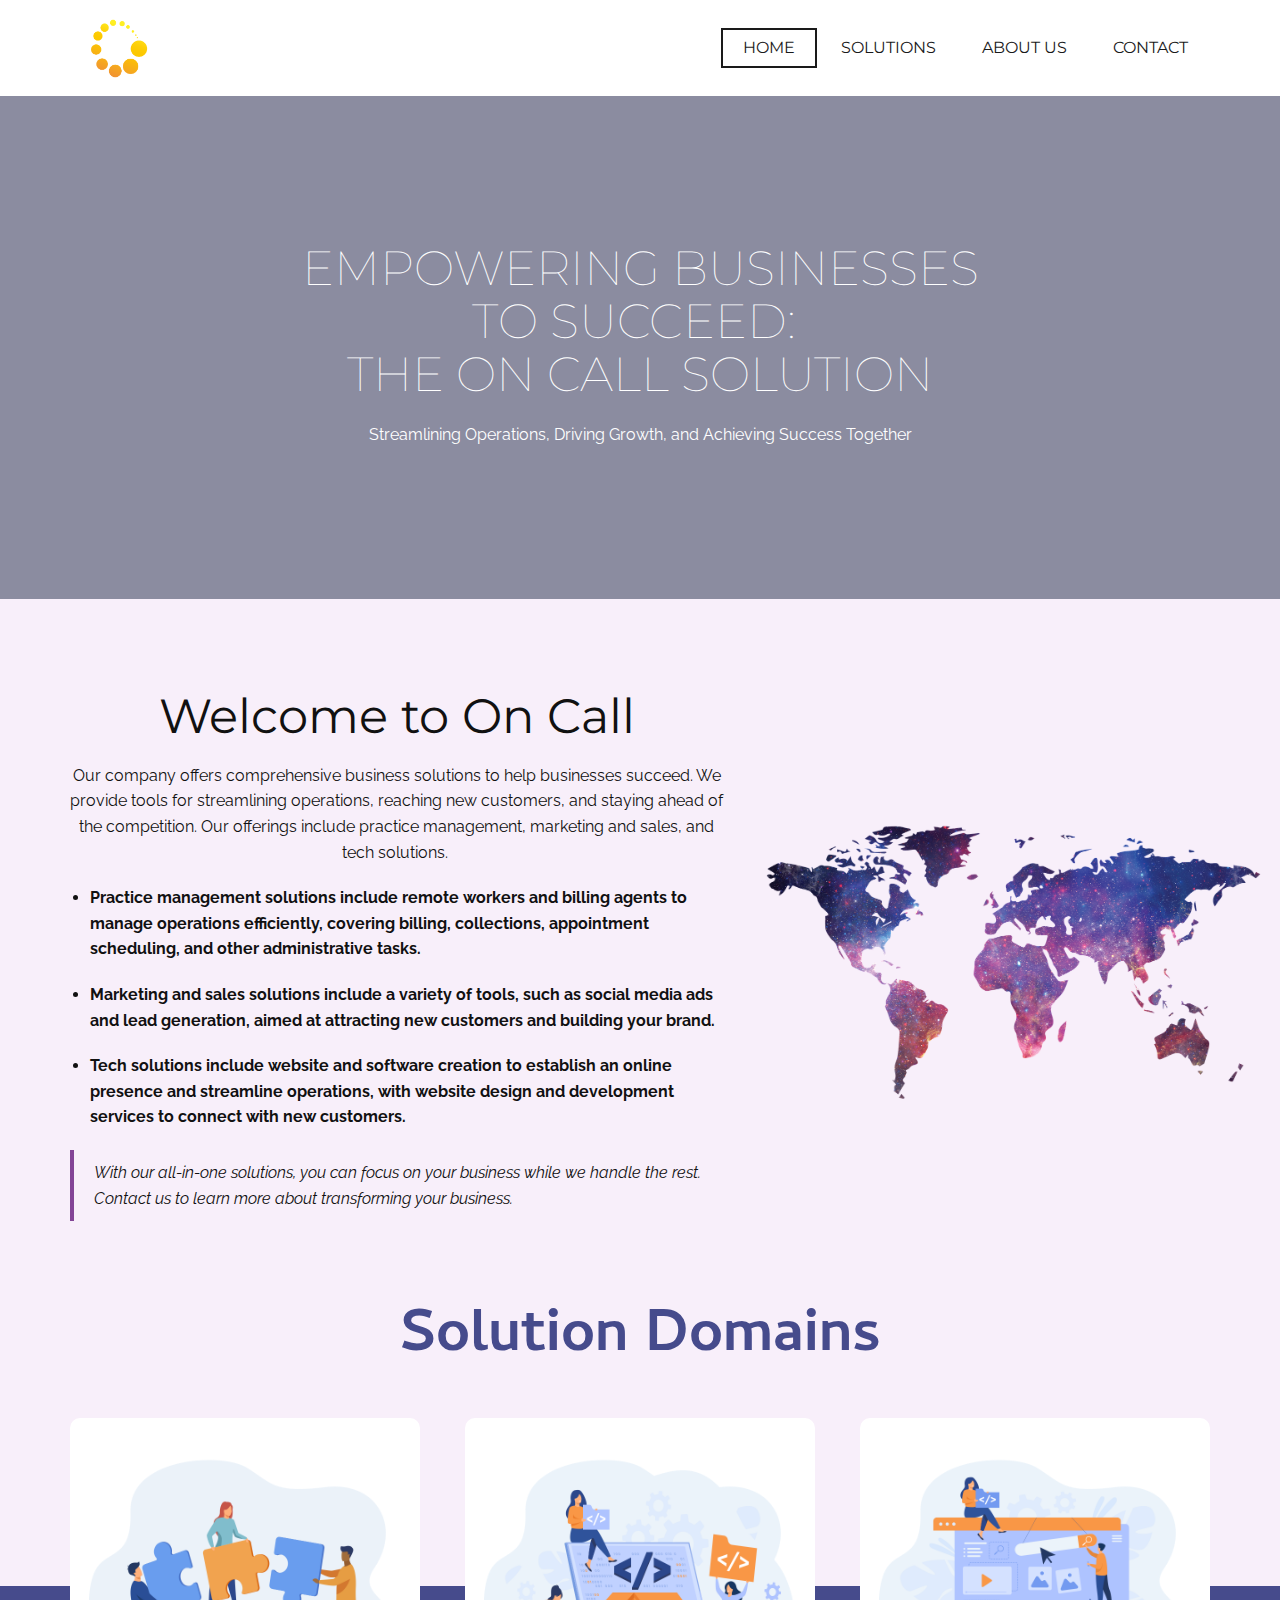
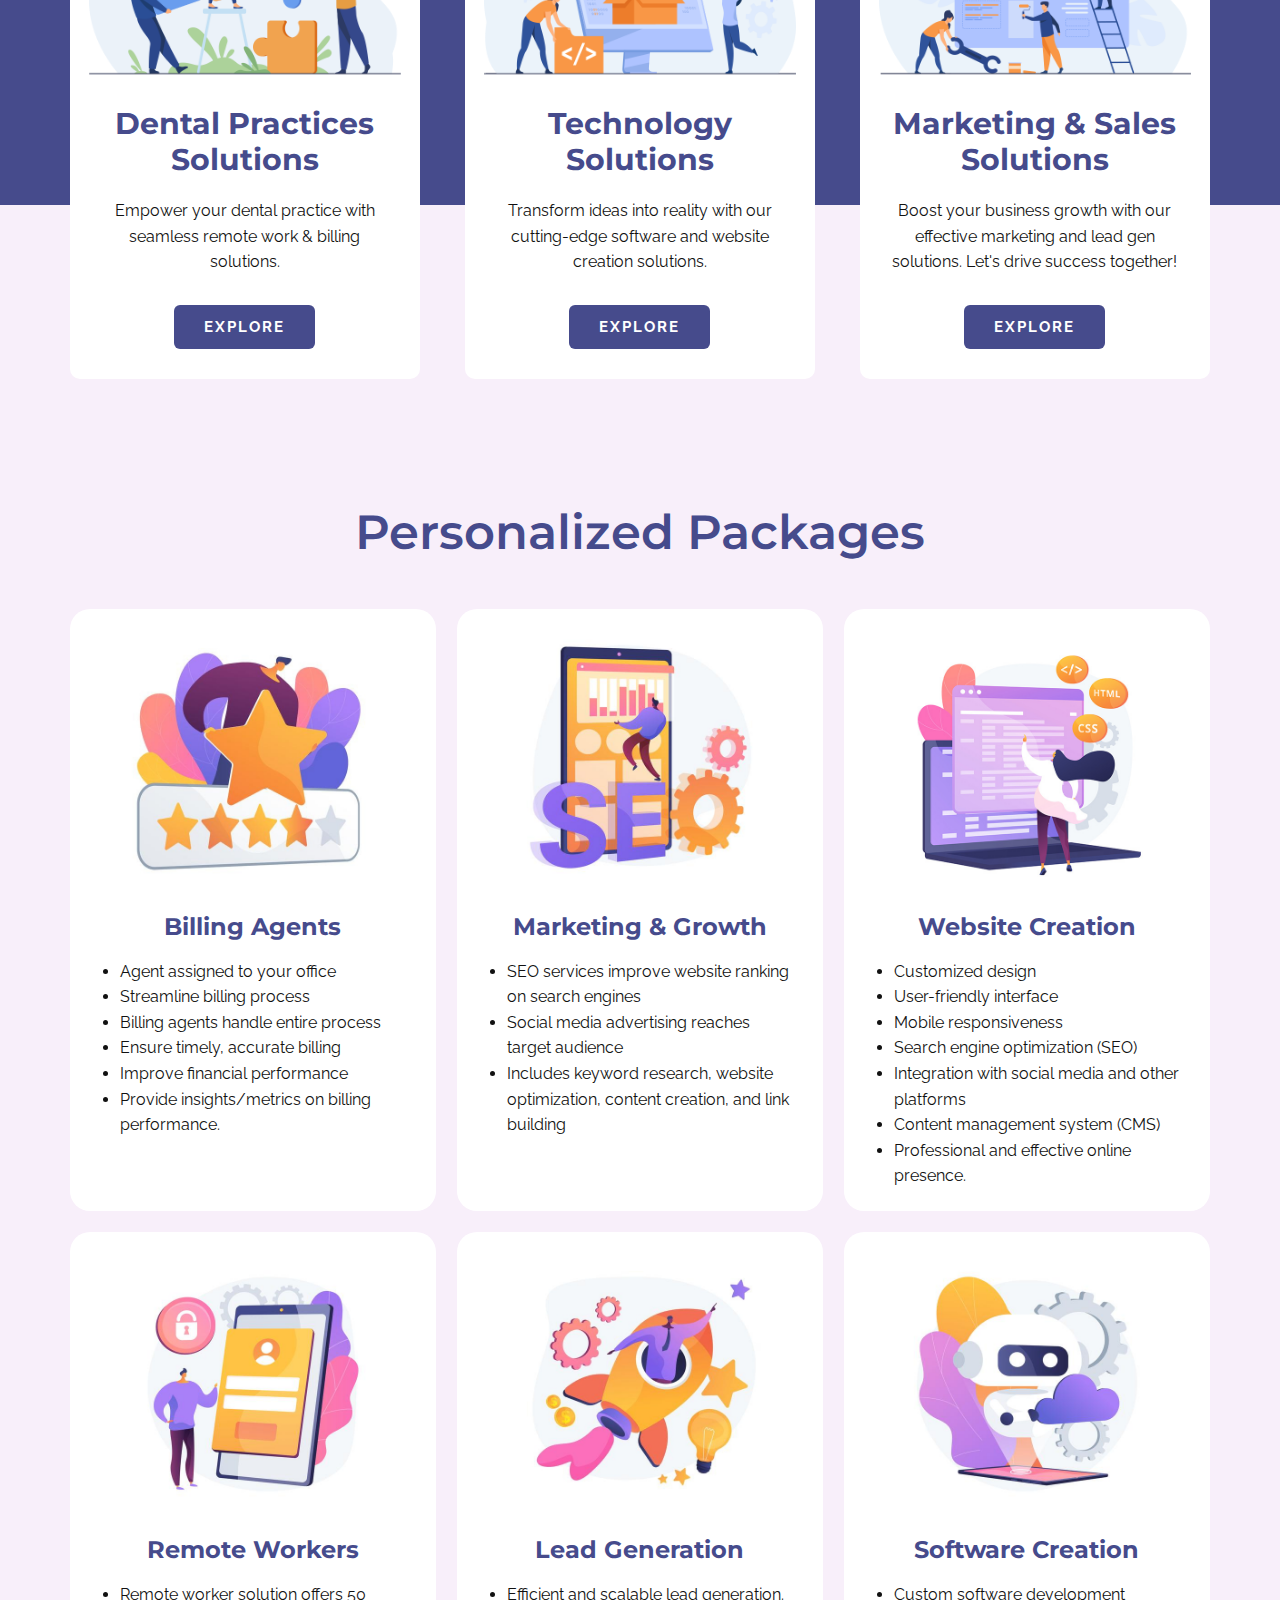
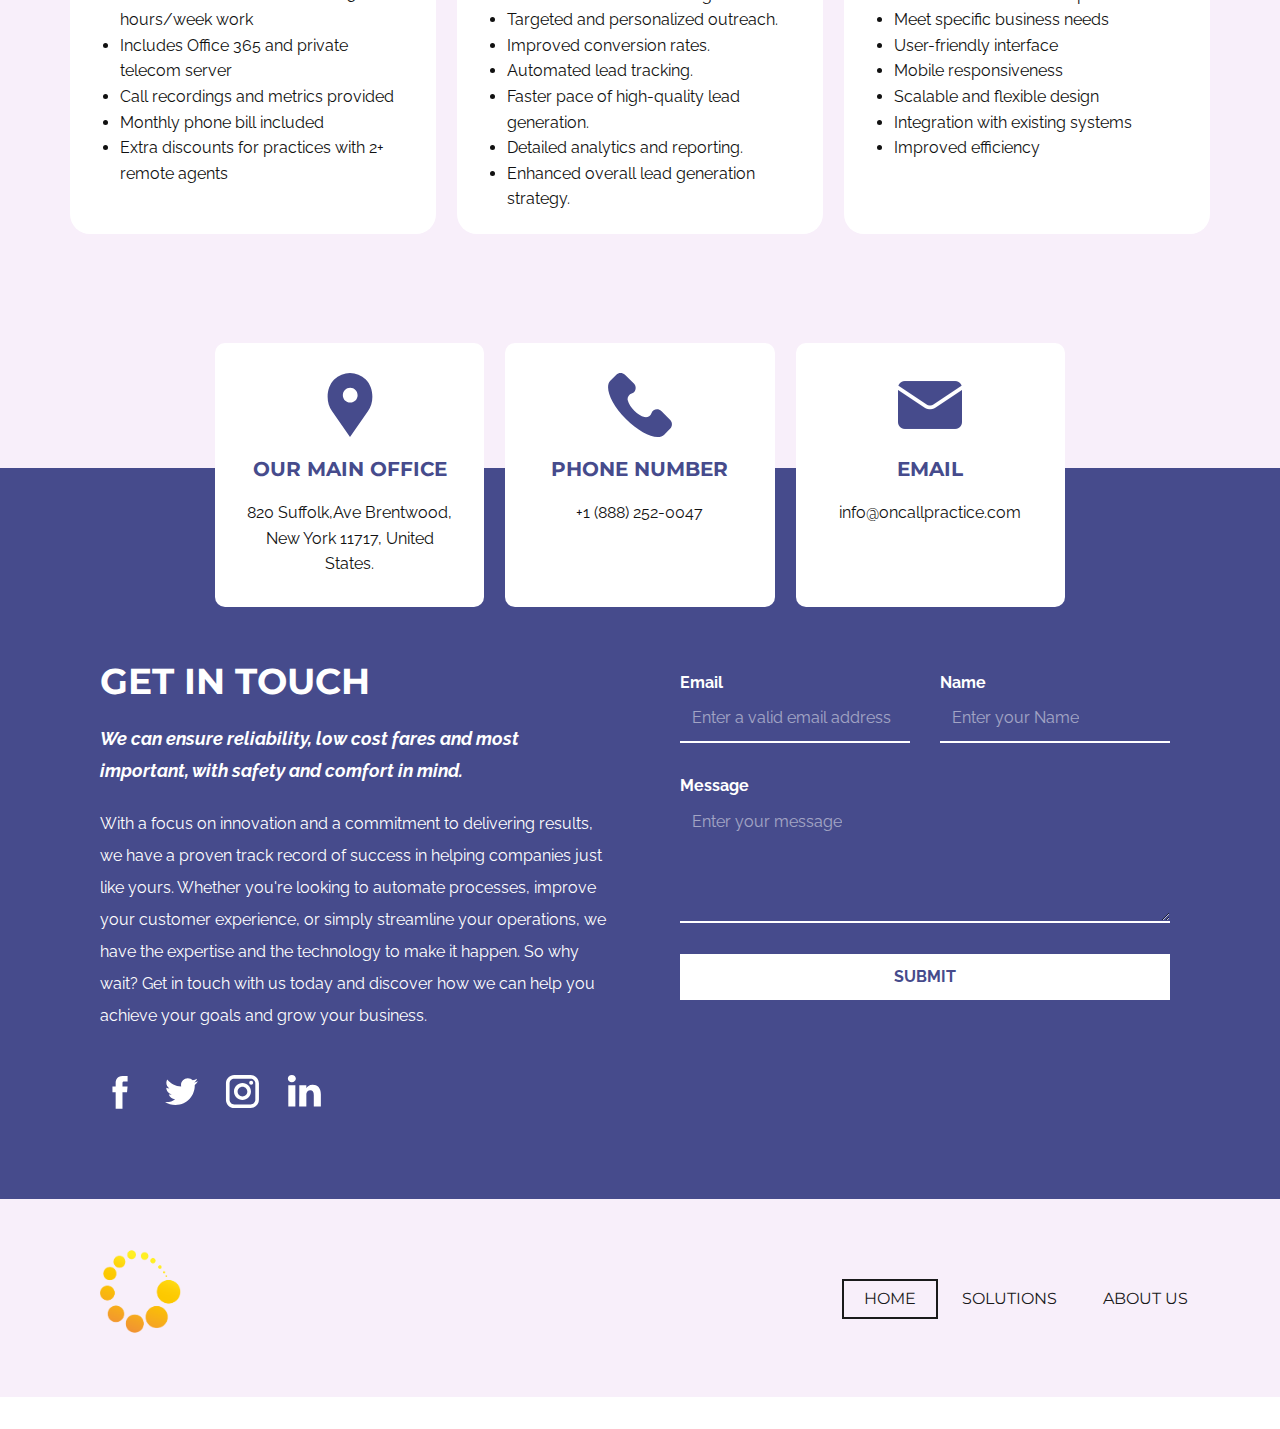
==== commit 91e96234: "detalles" ====
--- a/index.html
+++ b/index.html
@@ -84,7 +84,7 @@
       </h1>
       <p class="u-large-text u-text u-text-body-alt-color u-text-variant u-text-2"> Streamlining Operations, Driving Growth, and Achieving Success Together</p>
     </section>
-    <section class="u-clearfix u-palette-1-light-3 u-valign-middle u-section-2" id="sec-01a7">
+    <section class="u-clearfix u-palette-1-light-3 u-section-2" id="sec-01a7">
       <div class="u-clearfix u-gutter-100 u-layout-wrap u-layout-wrap-1">
         <div class="u-layout" style="">
           <div class="u-layout-row" style="">
@@ -92,7 +92,7 @@
               <div class="u-container-layout u-valign-middle u-container-layout-1">
                 <div class="fr-view u-align-center-xs u-align-left-lg u-align-left-md u-align-left-sm u-align-left-xl u-clearfix u-rich-text u-text u-text-1">
                   <h1 style="text-align: center;">
-                    <span style="font-weight: 400;">Welcome to OnCall</span>
+                    <span style="font-weight: 400;">Welcome to On Call</span>
                   </h1>
                   <p style="text-align: center;">Our company offers comprehensive business solutions to help businesses succeed. We provide tools for streamlining operations, reaching new customers, and staying ahead of the competition. Our offerings include practice management, marketing and sales, and tech solutions.&nbsp;</p>
                   <ul>
--- a/Home.css
+++ b/Home.css
@@ -50,12 +50,12 @@
   }
 } .u-section-2 {
   background-image: none;
-  min-height: 701px;
+  min-height: 704px;
 }
 
 .u-section-2 .u-layout-wrap-1 {
   width: calc(((100% - 1140px) / 2) + 1140px);
-  margin: 0 0 0 auto;
+  margin: 6px 0 0 auto;
 }
 
 .u-section-2 .u-layout-cell-1 {
@@ -82,7 +82,7 @@
 
 @media (max-width: 1199px) {
    .u-section-2 {
-    min-height: 560px;
+    min-height: 563px;
   }
 
   .u-section-2 .u-layout-wrap-1 {
@@ -104,7 +104,7 @@
 
 @media (max-width: 991px) {
    .u-section-2 {
-    min-height: 406px;
+    min-height: 409px;
   }
 
   .u-section-2 .u-layout-wrap-1 {
@@ -127,7 +127,7 @@
 
 @media (max-width: 767px) {
    .u-section-2 {
-    min-height: 785px;
+    min-height: 788px;
   }
 
   .u-section-2 .u-layout-wrap-1 {
@@ -151,7 +151,7 @@
 
 @media (max-width: 575px) {
    .u-section-2 {
-    min-height: 494px;
+    min-height: 497px;
   }
 
   .u-section-2 .u-layout-wrap-1 {
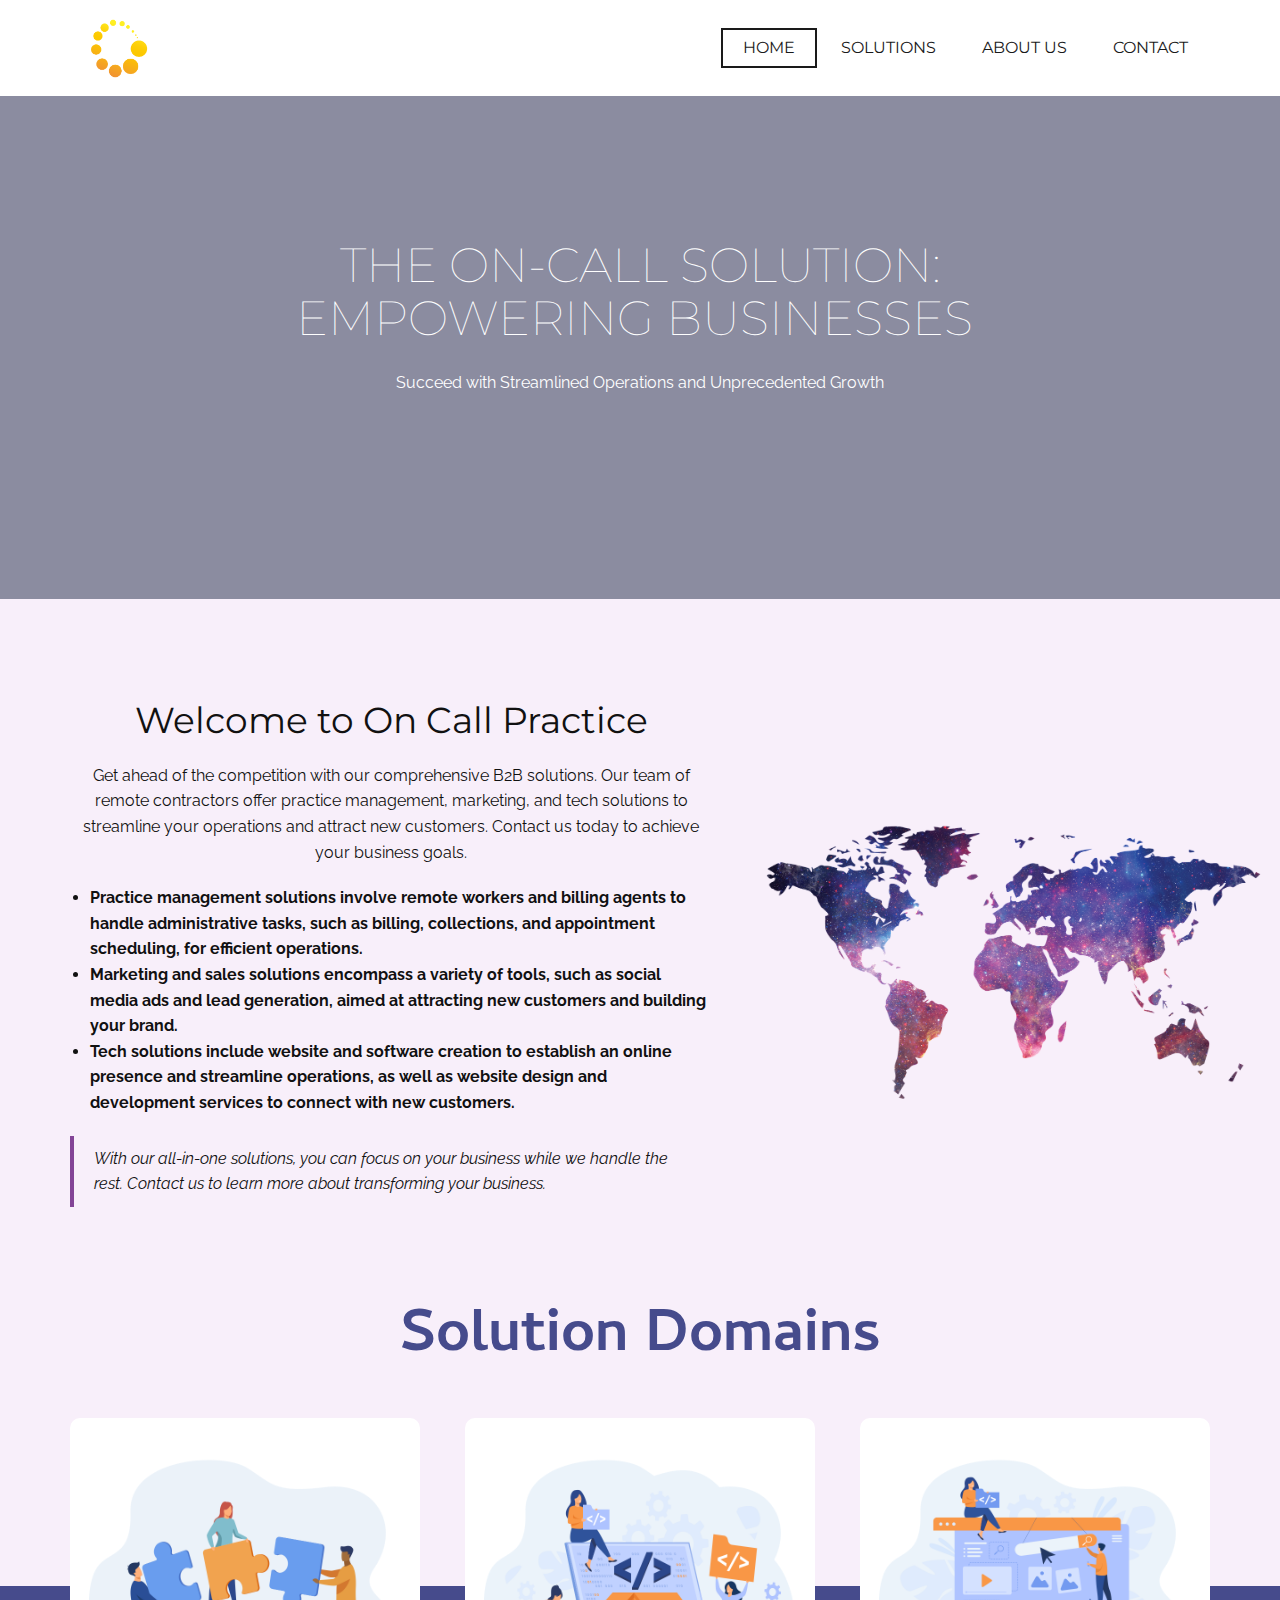
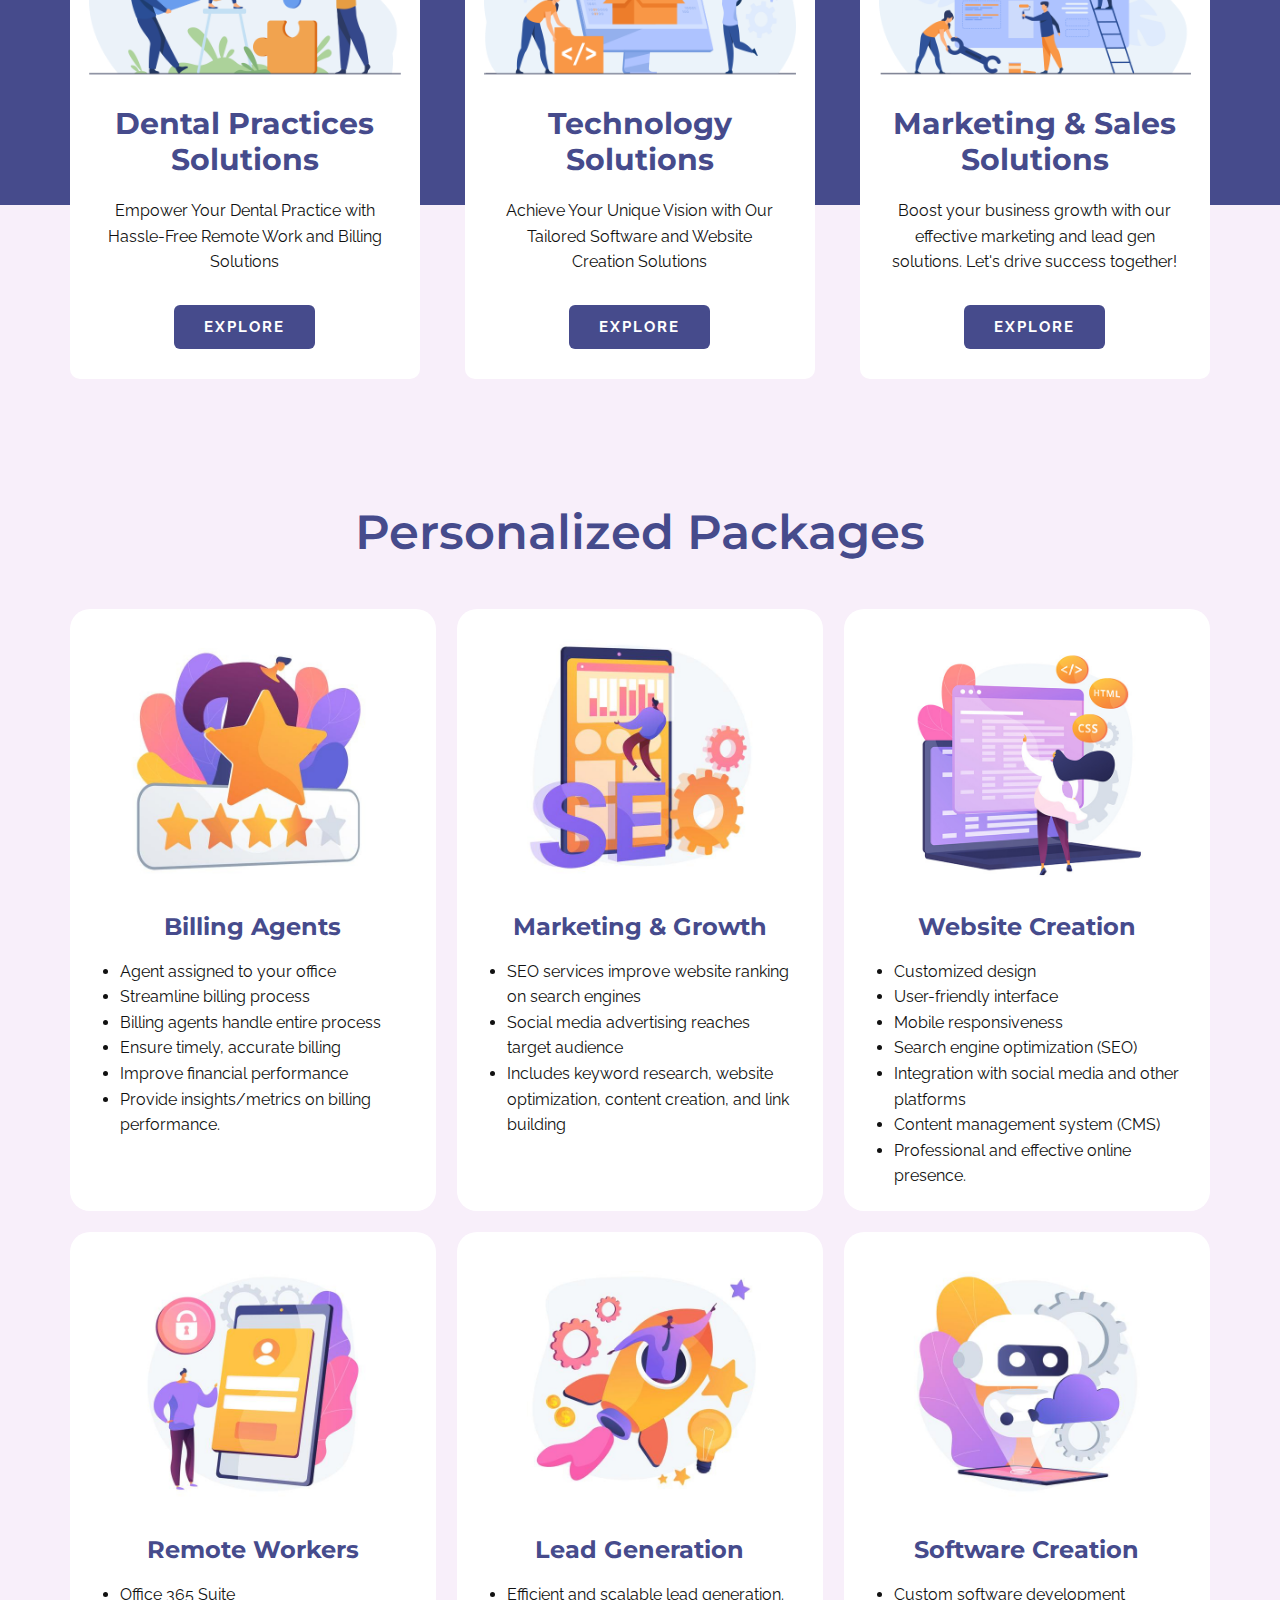
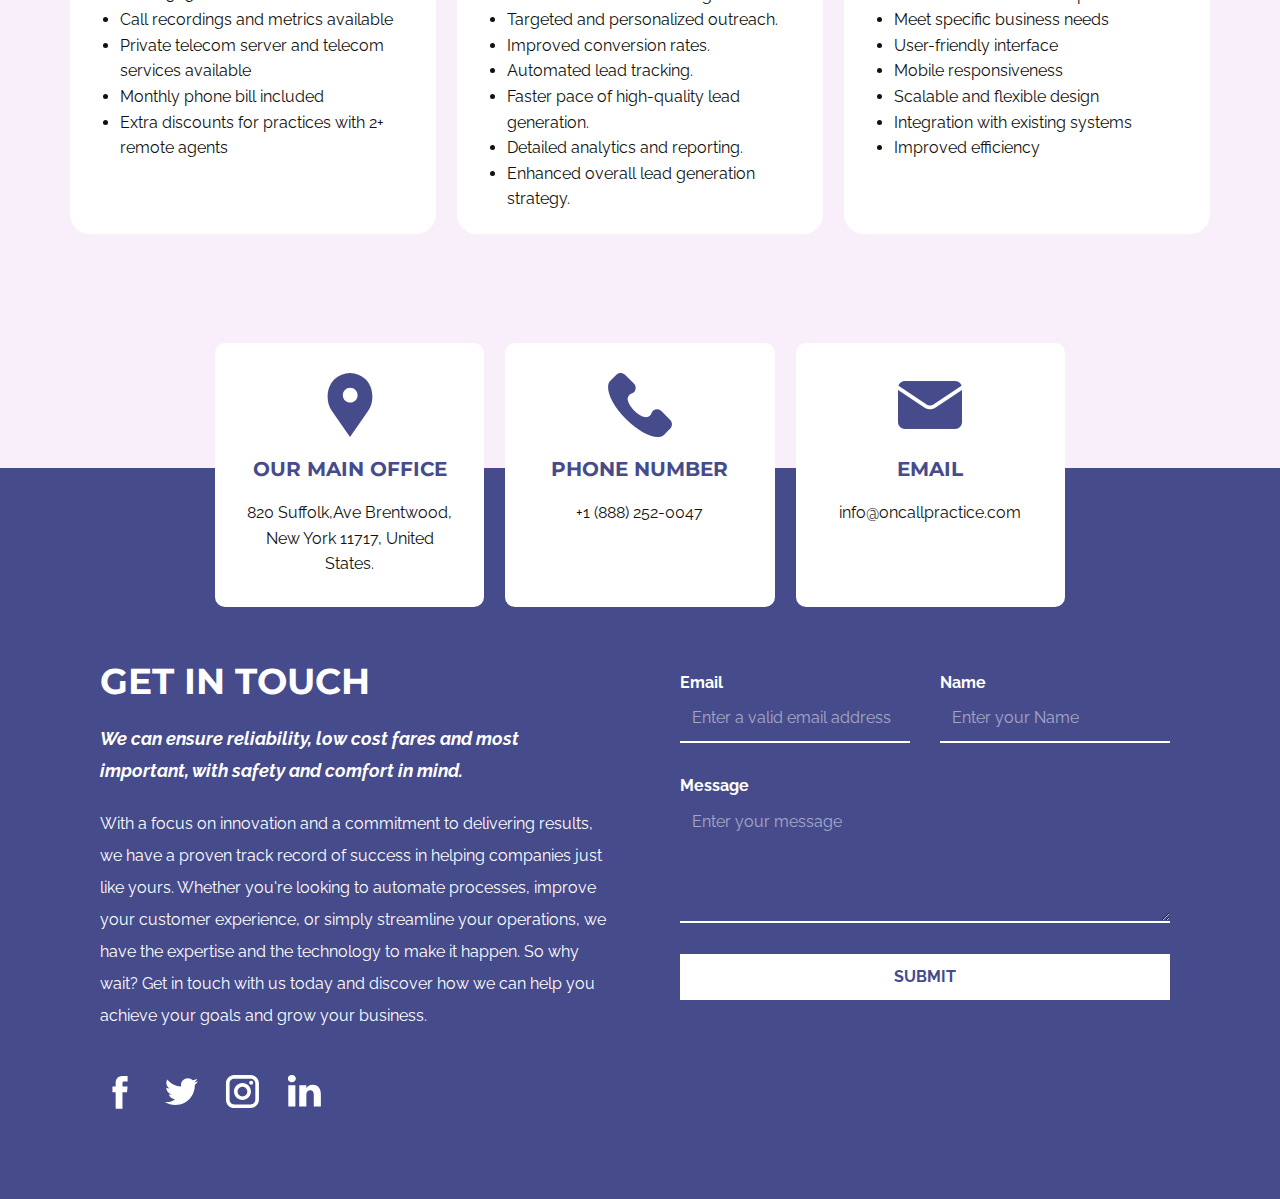
==== commit 555e3c70: "cambios 1 sean" ====
--- a/index.html
+++ b/index.html
@@ -80,29 +80,27 @@
         </div>
       </div>
       <div class="u-expanded u-opacity u-opacity-60 u-palette-2-dark-2 u-shape u-shape-rectangle"></div>
-      <h1 class="u-text u-text-body-alt-color u-title u-text-1"> Empowering Businesses to Succeed:&nbsp;<br>The ON CALL Solution
+      <h1 class="u-text u-text-body-alt-color u-title u-text-1"> The ON-CALL Solution:<br>Empowering Businesses&nbsp;<br>
       </h1>
-      <p class="u-large-text u-text u-text-body-alt-color u-text-variant u-text-2"> Streamlining Operations, Driving Growth, and Achieving Success Together</p>
+      <p class="u-large-text u-text u-text-body-alt-color u-text-variant u-text-2"> Succeed with Streamlined Operations and Unprecedented Growth</p>
     </section>
     <section class="u-clearfix u-palette-1-light-3 u-section-2" id="sec-01a7">
       <div class="u-clearfix u-gutter-100 u-layout-wrap u-layout-wrap-1">
         <div class="u-layout" style="">
           <div class="u-layout-row" style="">
             <div class="u-align-center u-container-style u-layout-cell u-left-cell u-palette-1-light-3 u-size-31 u-size-xs-60 u-layout-cell-1" src="">
-              <div class="u-container-layout u-valign-middle u-container-layout-1">
+              <div class="u-container-layout u-container-layout-1">
                 <div class="fr-view u-align-center-xs u-align-left-lg u-align-left-md u-align-left-sm u-align-left-xl u-clearfix u-rich-text u-text u-text-1">
                   <h1 style="text-align: center;">
-                    <span style="font-weight: 400;">Welcome to On Call</span>
+                    <span style="font-weight: 400;">
+                      <span style="font-size: 2.25rem;">Welcome to On Call Practice</span>
+                    </span>
                   </h1>
-                  <p style="text-align: center;">Our company offers comprehensive business solutions to help businesses succeed. We provide tools for streamlining operations, reaching new customers, and staying ahead of the competition. Our offerings include practice management, marketing and sales, and tech solutions.&nbsp;</p>
+                  <p style="text-align: center;">Get ahead of the competition with our comprehensive B2B solutions. Our team of remote contractors offer practice management, marketing, and tech solutions to streamline your operations and attract new customers. Contact us today to achieve your business goals. </p>
                   <ul>
-                    <li style="font-weight: 700; text-align: center;">
-                      <p style="text-align: left;">Practice management solutions include remote workers and billing agents to manage operations efficiently, covering billing, collections, appointment scheduling, and other administrative tasks.</p>
-                    </li>
-                    <li style="font-weight: 700;">
-                      <p style="text-align: left;">Marketing and sales solutions include a variety of tools, such as social media ads and lead generation, aimed at attracting new customers and building your brand.</p>
-                    </li>
-                    <li style="font-weight: 700; text-align: left;">Tech solutions include website and software creation to establish an online presence and streamline operations, with website design and development services to connect with new customers.</li>
+                    <li style="font-weight: 700;">Practice management solutions involve remote workers and billing agents to handle administrative tasks, such as billing, collections, and appointment scheduling, for efficient operations.</li>
+                    <li style="font-weight: 700;">Marketing and sales solutions encompass a variety of tools, such as social media ads and lead generation, aimed at attracting new customers and building your brand.</li>
+                    <li style="font-weight: 700;">Tech solutions include website and software creation to establish an online presence and streamline operations, as well as website design and development services to connect with new customers.</li>
                   </ul>
                   <blockquote>With our all-in-one solutions, you can focus on your business while we handle the rest. Contact us to learn more about transforming your business.</blockquote>
                 </div>
@@ -125,8 +123,8 @@
               <img alt="" class="u-expanded-width u-image u-image-contain u-image-default u-image-1" data-image-width="700" data-image-height="500" src="images/6c7decbc-d9d3-4316-5906-19d76e6c84f3.png">
               <h4 class="u-text u-text-default u-text-palette-2-base u-text-2">Dental Practices<br>Solutions
               </h4>
-              <p class="u-text u-text-3"> Empower
-your dental practice with seamless remote work &amp; billing solutions.</p>
+              <p class="u-text u-text-3"> Empower Your Dental Practice with Hassle-Free Remote
+Work and Billing Solutions</p>
               <a href="Dental-Practices-Solutions.html" class="u-active-palette-1-light-2 u-border-none u-btn u-btn-round u-button-style u-hover-palette-1-light-2 u-palette-2-base u-radius-6 u-text-active-palette-1-base u-text-body-alt-color u-text-hover-palette-1-base u-btn-1">EXPLORE</a>
             </div>
           </div>
@@ -135,7 +133,8 @@
               <img alt="" class="u-expanded-width u-image u-image-contain u-image-default u-image-2" data-image-width="700" data-image-height="500" src="images/21.png">
               <h4 class="u-text u-text-default u-text-palette-2-base u-text-4">Technology<br>Solutions
               </h4>
-              <p class="u-text u-text-5"> Transform ideas into reality with our cutting-edge software and website creation solutions.</p>
+              <p class="u-text u-text-5"> Achieve Your Unique Vision with Our Tailored Software and
+Website Creation Solutions</p>
               <a href="Technology-Solutions.html" class="u-active-palette-1-light-2 u-border-none u-btn u-btn-round u-button-style u-hover-palette-1-light-2 u-palette-2-base u-radius-6 u-text-active-palette-1-base u-text-body-alt-color u-text-hover-palette-1-base u-btn-2">EXPLORE</a>
             </div>
           </div>
@@ -201,9 +200,10 @@
                 <img src="images/sign-page-abstract-concept-illustration_335657-3875.jpg" alt="" class="u-expanded-width u-image u-image-contain u-image-default u-image-4" data-image-width="626" data-image-height="626">
                 <h4 class="u-align-center u-text u-text-default u-text-palette-2-base u-text-8"> Remote Workers</h4>
                 <ul class="u-align-left u-text u-text-9">
-                  <li> Remote worker solution offers 50 hours/week work</li>
-                  <li>Includes Office 365 and private telecom server</li>
-                  <li>Call recordings and metrics provided</li>
+                  <li>Office 365 Suite</li>
+                  <li>Call recordings and metrics available</li>
+                  <li>Private telecom server and telecom services available<br>
+                  </li>
                   <li>Monthly phone bill included</li>
                   <li>Extra discounts for practices with 2+ remote agents</li>
                 </ul>
@@ -339,45 +339,6 @@
       </div>
     </section>
     
-    
-    <footer class="u-align-center u-clearfix u-footer u-palette-1-light-3 u-footer" id="sec-1f8b"><div class="u-align-left u-clearfix u-sheet u-sheet-1">
-        <img class="u-image u-image-default u-preserve-proportions u-image-1" src="images/1.png" alt="" data-image-width="2700" data-image-height="2700" data-href="Home.html" title="Home">
-        <nav class="u-menu u-menu-dropdown u-offcanvas u-menu-1">
-          <div class="menu-collapse u-custom-font u-font-montserrat" style="font-size: 1rem; letter-spacing: 0px; font-weight: 700; text-transform: uppercase;">
-            <a class="u-button-style u-custom-active-border-color u-custom-active-color u-custom-border u-custom-border-color u-custom-borders u-custom-hover-border-color u-custom-hover-color u-custom-left-right-menu-spacing u-custom-text-active-color u-custom-text-color u-custom-text-decoration u-custom-text-hover-color u-custom-top-bottom-menu-spacing u-nav-link" href="#">
-              <svg class="u-svg-link" viewBox="0 0 24 24"><use xmlns:xlink="http://www.w3.org/1999/xlink" xlink:href="#svg-8e0d"></use></svg>
-              <svg class="u-svg-content" version="1.1" id="svg-8e0d" viewBox="0 0 16 16" x="0px" y="0px" xmlns:xlink="http://www.w3.org/1999/xlink" xmlns="http://www.w3.org/2000/svg"><g><rect y="1" width="16" height="2"></rect><rect y="7" width="16" height="2"></rect><rect y="13" width="16" height="2"></rect>
-</g></svg>
-            </a>
-          </div>
-          <div class="u-custom-menu u-nav-container">
-            <ul class="u-custom-font u-font-montserrat u-nav u-spacing-2 u-unstyled u-nav-1"><li class="u-nav-item"><a class="u-border-2 u-border-active-grey-90 u-border-hover-grey-50 u-button-style u-nav-link u-text-active-grey-90 u-text-grey-90 u-text-hover-grey-90" href="Home.html" style="padding: 10px 20px;">Home</a>
-</li><li class="u-nav-item"><a class="u-border-2 u-border-active-grey-90 u-border-hover-grey-50 u-button-style u-nav-link u-text-active-grey-90 u-text-grey-90 u-text-hover-grey-90" href="#" style="padding: 10px 20px;">Solutions</a><div class="u-nav-popup"><ul class="u-border-1 u-border-grey-30 u-h-spacing-20 u-nav u-unstyled u-v-spacing-10"><li class="u-nav-item"><a class="u-button-style u-nav-link u-white" href="Dental-Practices-Solutions.html">Dental Practices</a>
-</li><li class="u-nav-item"><a class="u-button-style u-nav-link u-white" href="Marketing-and-Sales.html">Marketing &amp; Sales</a>
-</li><li class="u-nav-item"><a class="u-button-style u-nav-link u-white" href="Technology-Solutions.html">Technology</a>
-</li></ul>
-</div>
-</li><li class="u-nav-item"><a class="u-border-2 u-border-active-grey-90 u-border-hover-grey-50 u-button-style u-nav-link u-text-active-grey-90 u-text-grey-90 u-text-hover-grey-90" href="About-Us.html" style="padding: 10px 20px;">About us</a>
-</li></ul>
-          </div>
-          <div class="u-custom-menu u-nav-container-collapse">
-            <div class="u-black u-container-style u-inner-container-layout u-opacity u-opacity-95 u-sidenav">
-              <div class="u-inner-container-layout u-sidenav-overflow">
-                <div class="u-menu-close"></div>
-                <ul class="u-align-center u-nav u-popupmenu-items u-unstyled u-nav-3"><li class="u-nav-item"><a class="u-button-style u-nav-link" href="Home.html">Home</a>
-</li><li class="u-nav-item"><a class="u-button-style u-nav-link" href="#">Solutions</a><div class="u-nav-popup"><ul class="u-border-1 u-border-grey-30 u-h-spacing-20 u-nav u-unstyled u-v-spacing-10"><li class="u-nav-item"><a class="u-button-style u-nav-link" href="Dental-Practices-Solutions.html">Dental Practices</a>
-</li><li class="u-nav-item"><a class="u-button-style u-nav-link" href="Marketing-and-Sales.html">Marketing &amp; Sales</a>
-</li><li class="u-nav-item"><a class="u-button-style u-nav-link" href="Technology-Solutions.html">Technology</a>
-</li></ul>
-</div>
-</li><li class="u-nav-item"><a class="u-button-style u-nav-link" href="About-Us.html">About us</a>
-</li></ul>
-              </div>
-            </div>
-            <div class="u-black u-menu-overlay u-opacity u-opacity-70"></div>
-          </div>
-        </nav>
-      </div></footer>
 
   
 </body></html>--- a/Home.css
+++ b/Home.css
@@ -6,13 +6,19 @@
   text-transform: uppercase;
   font-weight: 100;
   font-size: 3rem;
-  width: 680px;
-  margin: 146px auto 0;
+  width: 737px;
+  margin: 143px auto 0;
 }
 
 .u-section-1 .u-text-2 {
   width: 680px;
-  margin: 22px auto 60px;
+  margin: 25px auto 60px;
+}
+
+@media (max-width: 991px) {
+  .u-section-1 .u-text-1 {
+    width: 720px;
+  }
 }
 
 @media (max-width: 767px) {
@@ -67,7 +73,7 @@
 }
 
 .u-section-2 .u-text-1 {
-  margin: 0 -77px 0 0;
+  margin: 44px -66px 0 0;
 }
 
 .u-section-2 .u-image-1 {
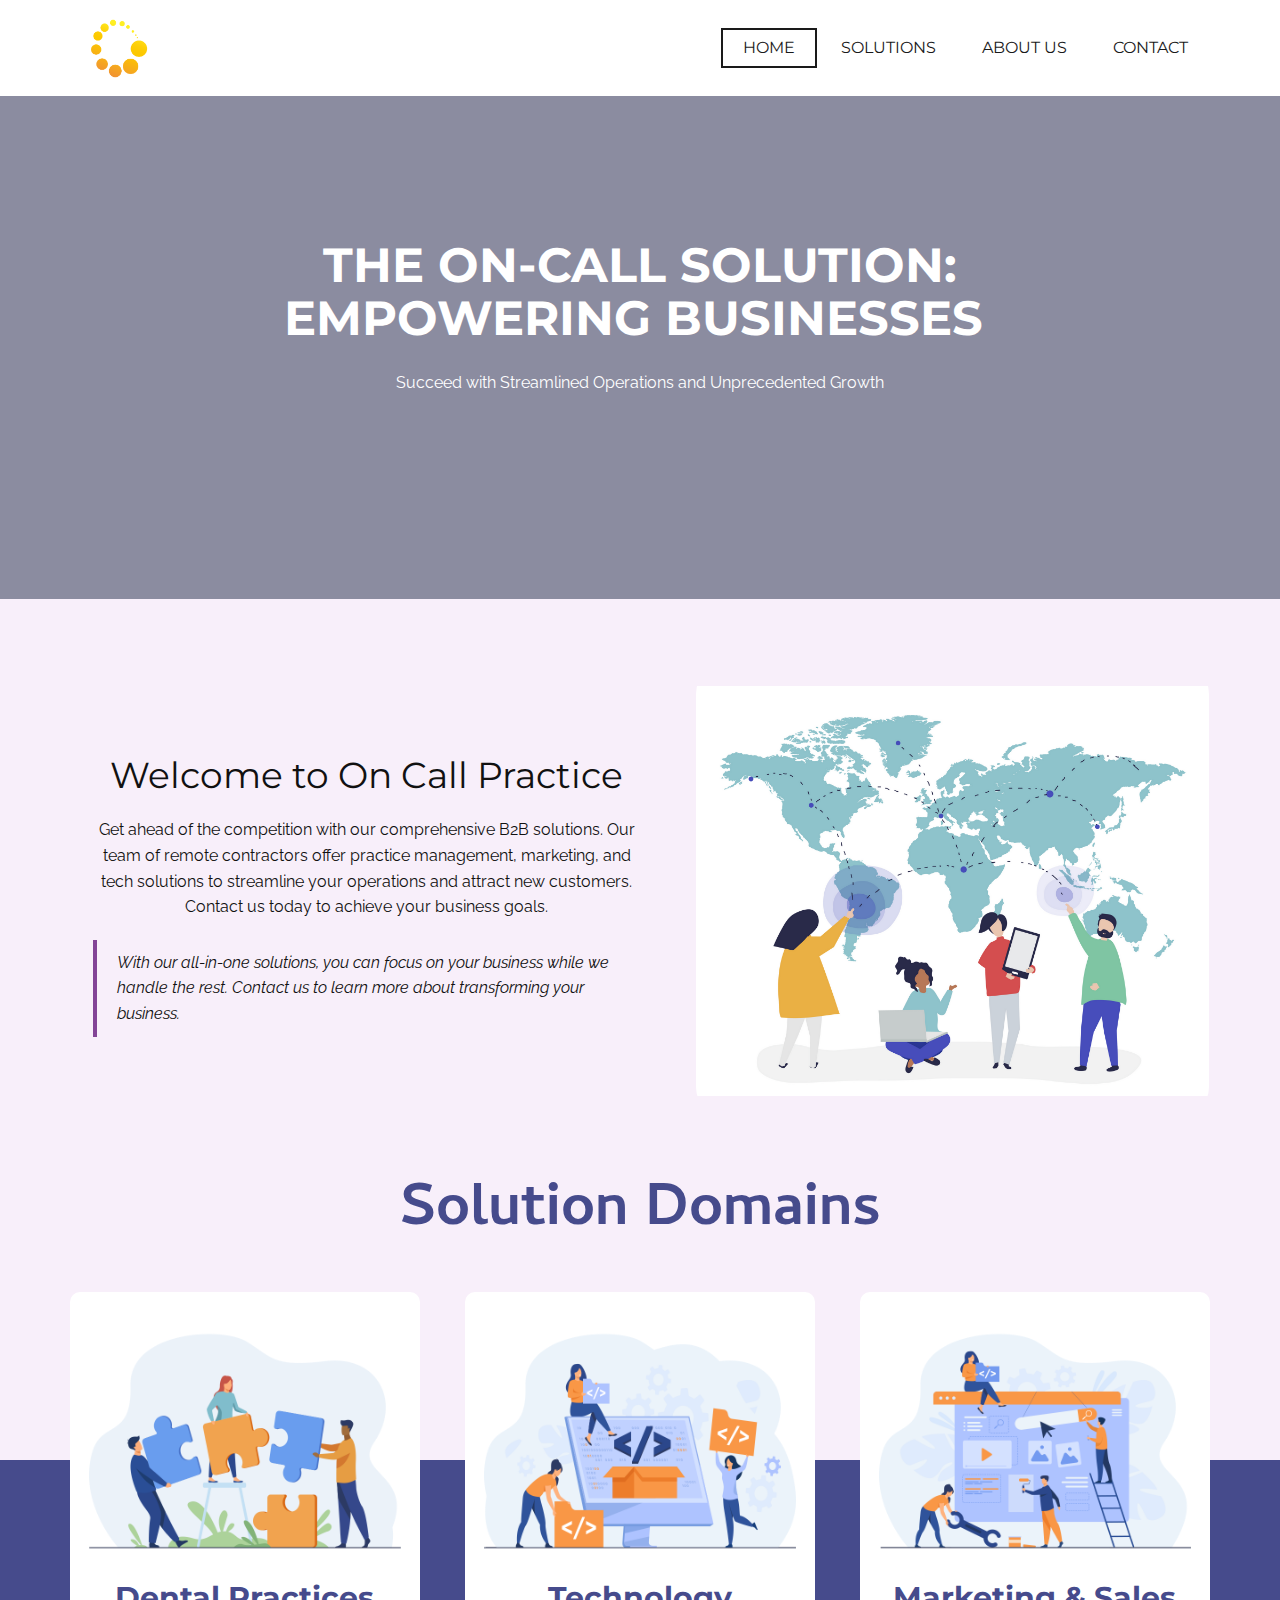
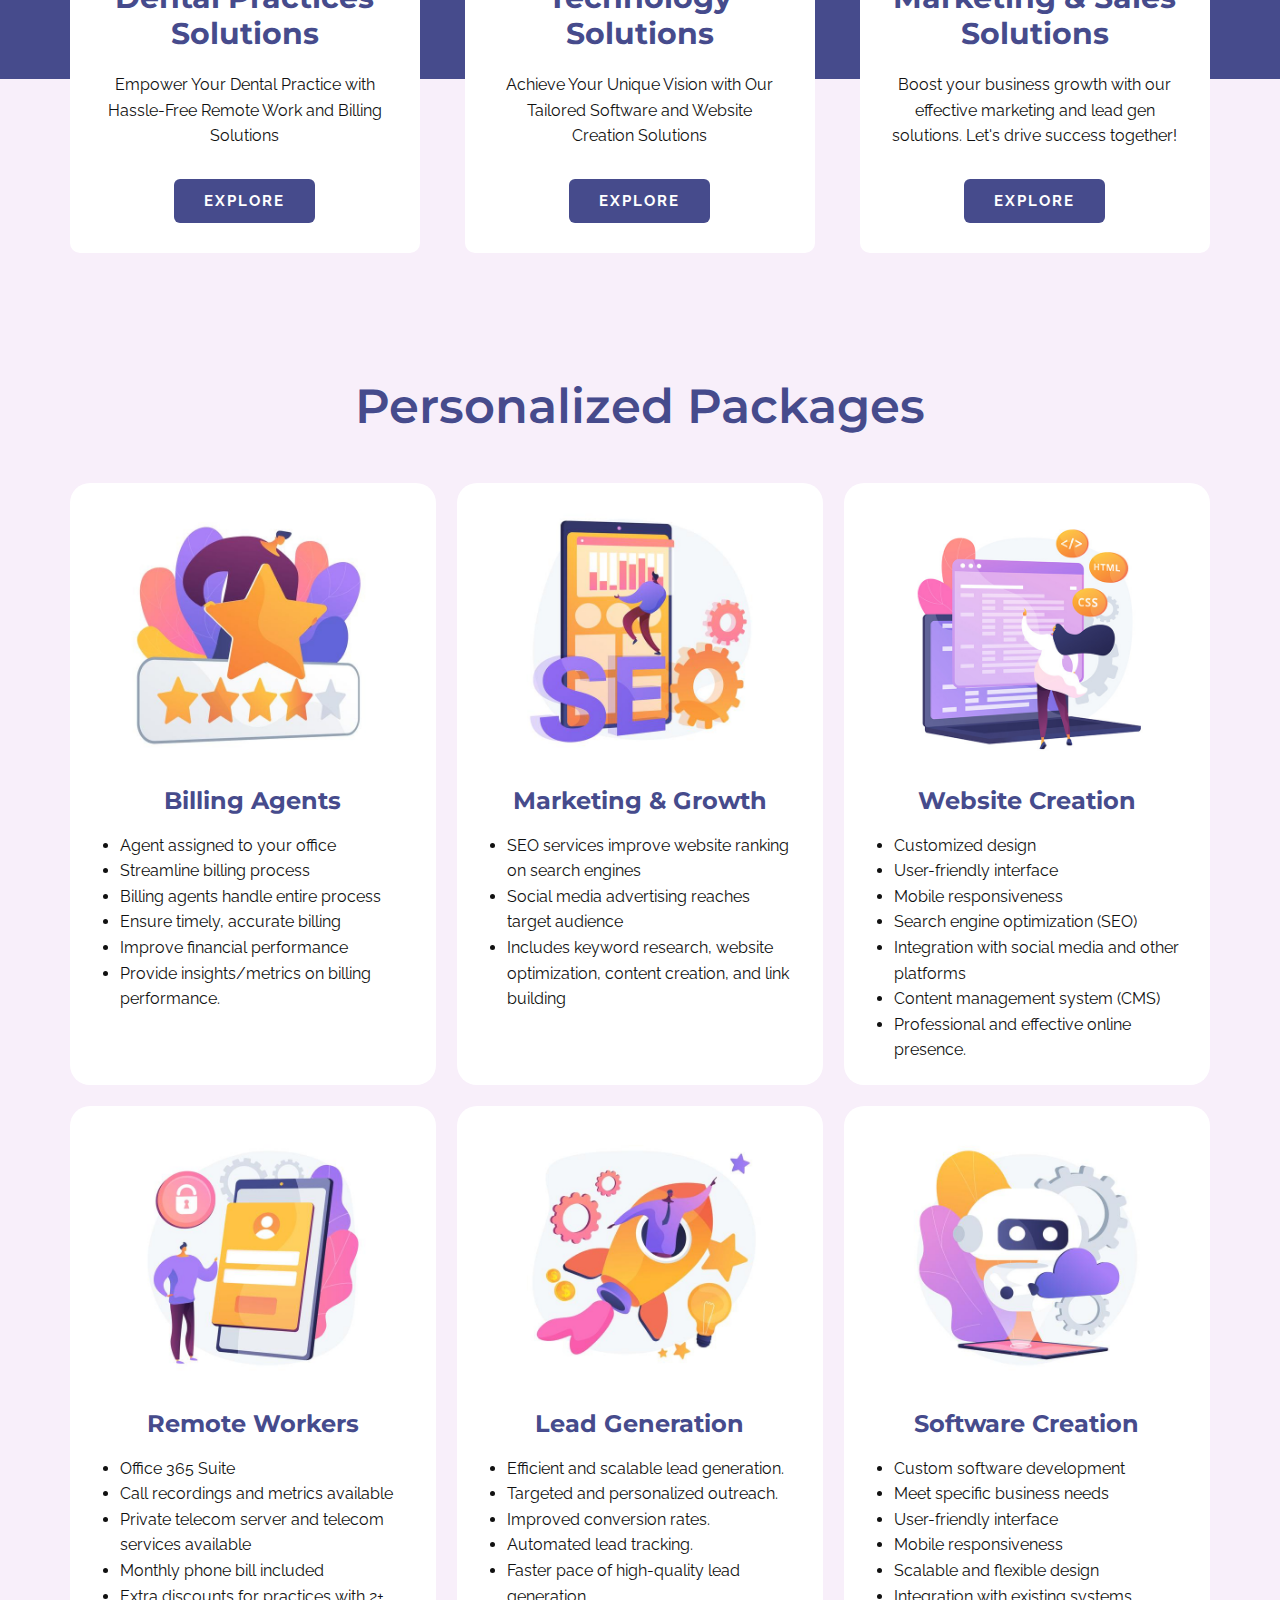
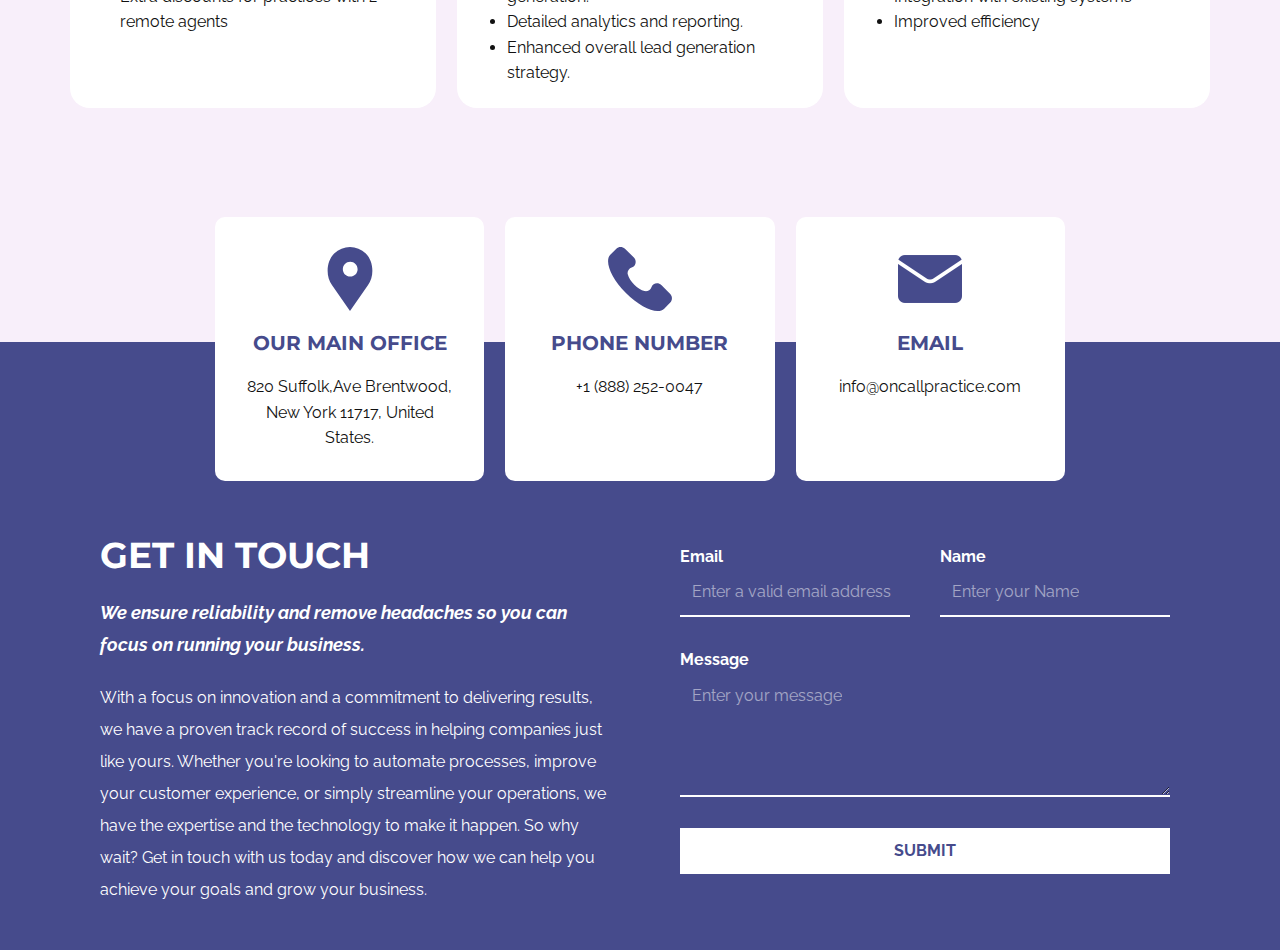
==== commit 6c2b0dfc: "cambios 25 de feb" ====
--- a/index.html
+++ b/index.html
@@ -85,36 +85,33 @@
       <p class="u-large-text u-text u-text-body-alt-color u-text-variant u-text-2"> Succeed with Streamlined Operations and Unprecedented Growth</p>
     </section>
     <section class="u-clearfix u-palette-1-light-3 u-section-2" id="sec-01a7">
-      <div class="u-clearfix u-gutter-100 u-layout-wrap u-layout-wrap-1">
-        <div class="u-layout" style="">
-          <div class="u-layout-row" style="">
-            <div class="u-align-center u-container-style u-layout-cell u-left-cell u-palette-1-light-3 u-size-31 u-size-xs-60 u-layout-cell-1" src="">
-              <div class="u-container-layout u-container-layout-1">
-                <div class="fr-view u-align-center-xs u-align-left-lg u-align-left-md u-align-left-sm u-align-left-xl u-clearfix u-rich-text u-text u-text-1">
-                  <h1 style="text-align: center;">
-                    <span style="font-weight: 400;">
-                      <span style="font-size: 2.25rem;">Welcome to On Call Practice</span>
-                    </span>
-                  </h1>
-                  <p style="text-align: center;">Get ahead of the competition with our comprehensive B2B solutions. Our team of remote contractors offer practice management, marketing, and tech solutions to streamline your operations and attract new customers. Contact us today to achieve your business goals. </p>
-                  <ul>
-                    <li style="font-weight: 700;">Practice management solutions involve remote workers and billing agents to handle administrative tasks, such as billing, collections, and appointment scheduling, for efficient operations.</li>
-                    <li style="font-weight: 700;">Marketing and sales solutions encompass a variety of tools, such as social media ads and lead generation, aimed at attracting new customers and building your brand.</li>
-                    <li style="font-weight: 700;">Tech solutions include website and software creation to establish an online presence and streamline operations, as well as website design and development services to connect with new customers.</li>
-                  </ul>
-                  <blockquote>With our all-in-one solutions, you can focus on your business while we handle the rest. Contact us to learn more about transforming your business.</blockquote>
+      <div class="u-clearfix u-sheet u-valign-middle-lg u-valign-middle-md u-valign-middle-sm u-valign-middle-xl u-sheet-1">
+        <div class="u-clearfix u-expanded-width-xs u-gutter-34 u-layout-wrap u-layout-wrap-1">
+          <div class="u-layout" style="">
+            <div class="u-layout-row" style="">
+              <div class="u-align-center u-container-style u-layout-cell u-left-cell u-palette-1-light-3 u-size-32 u-size-xs-60 u-layout-cell-1" src="">
+                <div class="u-container-layout u-valign-middle u-container-layout-1">
+                  <div class="fr-view u-align-center-xs u-align-left-lg u-align-left-md u-align-left-sm u-align-left-xl u-clearfix u-rich-text u-text u-text-1">
+                    <h1 style="text-align: center;">
+                      <span style="font-weight: 400;">
+                        <span style="font-size: 2.25rem;">Welcome to On Call Practice</span>
+                      </span>
+                    </h1>
+                    <p style="text-align: center;">Get ahead of the competition with our comprehensive B2B solutions. Our team of remote contractors offer practice management, marketing, and tech solutions to streamline your operations and attract new customers. Contact us today to achieve your business goals.</p>
+                    <blockquote>With our all-in-one solutions, you can focus on your business while we handle the rest. Contact us to learn more about transforming your business.</blockquote>
+                  </div>
                 </div>
               </div>
-            </div>
-            <div class="u-align-center u-container-style u-image u-image-contain u-layout-cell u-right-cell u-size-29 u-size-xs-60 u-image-1" src="" data-image-width="1280" data-image-height="731">
-              <div class="u-container-layout u-container-layout-2" src=""></div>
+              <div class="u-align-center u-container-style u-image u-image-contain u-image-round u-layout-cell u-radius-50 u-right-cell u-size-28 u-size-xs-60 u-image-1" src="" data-image-width="4167" data-image-height="3333">
+                <div class="u-container-layout u-container-layout-2" src=""></div>
+              </div>
             </div>
           </div>
         </div>
       </div>
     </section>
     <section class="u-align-center u-clearfix u-palette-1-light-3 u-section-3" id="carousel_2df3">
-      <h2 class="u-text u-text-default u-text-palette-2-base u-text-1">Solution Domains</h2>
+      <h2 class="u-text u-text-palette-2-base u-text-1">Solution Domains</h2>
       <div class="u-expanded-width u-palette-2-base u-shape u-shape-rectangle u-shape-1"></div>
       <div class="u-list u-list-1">
         <div class="u-repeater u-repeater-1">
@@ -273,36 +270,14 @@
             </div>
           </div>
         </div>
-        <div class="u-clearfix u-layout-wrap u-layout-wrap-1">
+        <div class="u-clearfix u-expanded-width u-layout-wrap u-layout-wrap-1">
           <div class="u-layout">
             <div class="u-layout-row">
               <div class="u-align-left u-container-style u-layout-cell u-left-cell u-size-30 u-layout-cell-1">
                 <div class="u-container-layout u-container-layout-4">
                   <h3 class="u-text u-text-default u-text-7">Get in touch</h3>
-                  <h6 class="u-custom-font u-text u-text-font u-text-8">We can ensure reliability, low cost fares and most important, with safety and comfort in mind.</h6>
+                  <h6 class="u-custom-font u-text u-text-font u-text-8"> We ensure reliability and remove headaches so you can focus on running your business. </h6>
                   <p class="u-text u-text-9"> With a focus on innovation and a commitment to delivering results, we have a proven track record of success in helping companies just like yours. Whether you're looking to automate processes, improve your customer experience, or simply streamline your operations, we have the expertise and the technology to make it happen. So why wait? Get in touch with us today and discover how we can help you achieve your goals and grow your business.</p>
-                  <div class="u-social-icons u-spacing-20 u-social-icons-1">
-                    <a class="u-social-url" target="_blank" href=""><span class="u-icon u-icon-circle u-social-facebook u-social-icon u-icon-4">
-          <svg class="u-svg-link" preserveAspectRatio="xMidYMin slice" viewBox="0 0 112 112" style=""><use xmlns:xlink="http://www.w3.org/1999/xlink" xlink:href="#svg-f107"></use></svg>
-          <svg x="0px" y="0px" viewBox="0 0 112 112" id="svg-f107" class="u-svg-content"><path d="M75.5,28.8H65.4c-1.5,0-4,0.9-4,4.3v9.4h13.9l-1.5,15.8H61.4v45.1H42.8V58.3h-8.8V42.4h8.8V32.2 c0-7.4,3.4-18.8,18.8-18.8h13.8v15.4H75.5z"></path></svg>
-        </span>
-                    </a>
-                    <a class="u-social-url" target="_blank" href=""><span class="u-icon u-icon-circle u-social-icon u-social-twitter u-icon-5">
-          <svg class="u-svg-link" preserveAspectRatio="xMidYMin slice" viewBox="0 0 112 112" style=""><use xmlns:xlink="http://www.w3.org/1999/xlink" xlink:href="#svg-e140"></use></svg>
-          <svg x="0px" y="0px" viewBox="0 0 112 112" id="svg-e140" class="u-svg-content"><path d="M92.2,38.2c0,0.8,0,1.6,0,2.3c0,24.3-18.6,52.4-52.6,52.4c-10.6,0.1-20.2-2.9-28.5-8.2 c1.4,0.2,2.9,0.2,4.4,0.2c8.7,0,16.7-2.9,23-7.9c-8.1-0.2-14.9-5.5-17.3-12.8c1.1,0.2,2.4,0.2,3.4,0.2c1.6,0,3.3-0.2,4.8-0.7 c-8.4-1.6-14.9-9.2-14.9-18c0-0.2,0-0.2,0-0.2c2.5,1.4,5.4,2.2,8.4,2.3c-5-3.3-8.3-8.9-8.3-15.4c0-3.4,1-6.5,2.5-9.2 c9.1,11.1,22.7,18.5,38,19.2c-0.2-1.4-0.4-2.8-0.4-4.3c0.1-10,8.3-18.2,18.5-18.2c5.4,0,10.1,2.2,13.5,5.7c4.3-0.8,8.1-2.3,11.7-4.5 c-1.4,4.3-4.3,7.9-8.1,10.1c3.7-0.4,7.3-1.4,10.6-2.9C98.9,32.3,95.7,35.5,92.2,38.2z"></path></svg>
-        </span>
-                    </a>
-                    <a class="u-social-url" target="_blank" href=""><span class="u-icon u-icon-circle u-social-icon u-social-instagram u-icon-6">
-          <svg class="u-svg-link" preserveAspectRatio="xMidYMin slice" viewBox="0 0 112 112" style=""><use xmlns:xlink="http://www.w3.org/1999/xlink" xlink:href="#svg-4718"></use></svg>
-          <svg x="0px" y="0px" viewBox="0 0 112 112" id="svg-4718" class="u-svg-content"><path d="M55.9,32.9c-12.8,0-23.2,10.4-23.2,23.2s10.4,23.2,23.2,23.2s23.2-10.4,23.2-23.2S68.7,32.9,55.9,32.9z M55.9,69.4c-7.4,0-13.3-6-13.3-13.3c-0.1-7.4,6-13.3,13.3-13.3s13.3,6,13.3,13.3C69.3,63.5,63.3,69.4,55.9,69.4z"></path><path d="M79.7,26.8c-3,0-5.4,2.5-5.4,5.4s2.5,5.4,5.4,5.4c3,0,5.4-2.5,5.4-5.4S82.7,26.8,79.7,26.8z"></path><path d="M78.2,11H33.5C21,11,10.8,21.3,10.8,33.7v44.7c0,12.6,10.2,22.8,22.7,22.8h44.7c12.6,0,22.7-10.2,22.7-22.7 V33.7C100.8,21.1,90.6,11,78.2,11z M91,78.4c0,7.1-5.8,12.8-12.8,12.8H33.5c-7.1,0-12.8-5.8-12.8-12.8V33.7 c0-7.1,5.8-12.8,12.8-12.8h44.7c7.1,0,12.8,5.8,12.8,12.8V78.4z"></path></svg>
-        </span>
-                    </a>
-                    <a class="u-social-url" target="_blank" href="#"><span class="u-icon u-icon-circle u-social-icon u-social-linkedin u-icon-7">
-          <svg class="u-svg-link" preserveAspectRatio="xMidYMin slice" viewBox="0 0 112 112" style=""><use xmlns:xlink="http://www.w3.org/1999/xlink" xlink:href="#svg-438b"></use></svg>
-          <svg x="0px" y="0px" viewBox="0 0 112 112" id="svg-438b" class="u-svg-content"><path d="M33.8,96.8H14.5v-58h19.3V96.8z M24.1,30.9L24.1,30.9c-6.6,0-10.8-4.5-10.8-10.1c0-5.8,4.3-10.1,10.9-10.1 S34.9,15,35.1,20.8C35.1,26.4,30.8,30.9,24.1,30.9z M103.3,96.8H84.1v-31c0-7.8-2.7-13.1-9.8-13.1c-5.3,0-8.5,3.6-9.9,7.1 c-0.6,1.3-0.6,3-0.6,4.8V97H44.5c0,0,0.3-52.6,0-58h19.3v8.2c2.6-3.9,7.2-9.6,17.4-9.6c12.7,0,22.2,8.4,22.2,26.1V96.8z"></path></svg>
-        </span>
-                    </a>
-                  </div>
                 </div>
               </div>
               <div class="u-container-style u-layout-cell u-right-cell u-size-30 u-layout-cell-2">
@@ -339,6 +314,7 @@
       </div>
     </section>
     
-
+    
+  
   
 </body></html>--- a/Home.css
+++ b/Home.css
@@ -4,9 +4,9 @@
 
 .u-section-1 .u-text-1 {
   text-transform: uppercase;
-  font-weight: 100;
   font-size: 3rem;
   width: 737px;
+  font-weight: 700;
   margin: 143px auto 0;
 }
 
@@ -56,16 +56,19 @@
   }
 } .u-section-2 {
   background-image: none;
-  min-height: 704px;
+}
+
+.u-section-2 .u-sheet-1 {
+  min-height: 581px;
 }
 
 .u-section-2 .u-layout-wrap-1 {
-  width: calc(((100% - 1140px) / 2) + 1140px);
-  margin: 6px 0 0 auto;
+  width: 1138px;
+  margin: 60px auto 58px;
 }
 
 .u-section-2 .u-layout-cell-1 {
-  min-height: 801px;
+  min-height: 493px;
 }
 
 .u-section-2 .u-container-layout-1 {
@@ -73,12 +76,12 @@
 }
 
 .u-section-2 .u-text-1 {
-  margin: 44px -66px 0 0;
+  margin: 0 22px;
 }
 
 .u-section-2 .u-image-1 {
-  min-height: 801px;
-  background-image: url("images/aefa66831265c9b6e18ce793922b7c7fbdca41e95a360ca9f830e918b085307be89378e4ece6d58c4815aa06e91eb05e9fd163c52a346b7d911b21_1280.png");
+  min-height: 493px;
+  background-image: url("images/MicrosoftTeams-image18.png");
   background-position: 50% 50%;
 }
 
@@ -87,34 +90,35 @@
 }
 
 @media (max-width: 1199px) {
-   .u-section-2 {
-    min-height: 563px;
+  .u-section-2 .u-sheet-1 {
+    min-height: 469px;
   }
 
   .u-section-2 .u-layout-wrap-1 {
-    width: calc(((100% - 940px) / 2) + 940px);
+    width: 940px;
   }
 
   .u-section-2 .u-layout-cell-1 {
-    min-height: 660px;
+    min-height: 407px;
   }
 
   .u-section-2 .u-text-1 {
     margin-right: 0;
+    margin-left: 0;
   }
 
   .u-section-2 .u-image-1 {
-    min-height: 660px;
+    min-height: 407px;
   }
 }
 
 @media (max-width: 991px) {
-   .u-section-2 {
-    min-height: 409px;
+  .u-section-2 .u-sheet-1 {
+    min-height: 346px;
   }
 
   .u-section-2 .u-layout-wrap-1 {
-    width: calc(((100% - 720px) / 2) + 720px);
+    width: 720px;
   }
 
   .u-section-2 .u-layout-cell-1 {
@@ -122,7 +126,7 @@
   }
 
   .u-section-2 .u-image-1 {
-    min-height: 506px;
+    min-height: 312px;
   }
 
   .u-section-2 .u-container-layout-2 {
@@ -132,12 +136,12 @@
 }
 
 @media (max-width: 767px) {
-   .u-section-2 {
-    min-height: 788px;
+  .u-section-2 .u-sheet-1 {
+    min-height: 670px;
   }
 
   .u-section-2 .u-layout-wrap-1 {
-    width: calc(((100% - 540px) / 2) + 540px);
+    width: 540px;
   }
 
   .u-section-2 .u-container-layout-1 {
@@ -146,7 +150,7 @@
   }
 
   .u-section-2 .u-image-1 {
-    min-height: 785px;
+    min-height: 484px;
   }
 
   .u-section-2 .u-container-layout-2 {
@@ -156,14 +160,20 @@
 }
 
 @media (max-width: 575px) {
-   .u-section-2 {
-    min-height: 497px;
+  .u-section-2 .u-sheet-1 {
+    min-height: 1068px;
   }
 
   .u-section-2 .u-layout-wrap-1 {
-    width: 340px;
-    margin-right: auto;
-    margin-left: calc(((100% - 1140px) / 2) + 400px);
+    margin-top: 26px;
+    margin-bottom: 34px;
+    margin-right: initial;
+    margin-left: initial;
+    width: auto;
+  }
+
+  .u-section-2 .u-layout-cell-1 {
+    min-height: 737px;
   }
 
   .u-section-2 .u-text-1 {
@@ -171,7 +181,7 @@
   }
 
   .u-section-2 .u-image-1 {
-    min-height: 494px;
+    min-height: 305px;
   }
 } .u-section-3 {
   background-image: none;
@@ -182,6 +192,7 @@
   font-family: Cambay;
   font-weight: 700;
   font-size: 3.75rem;
+  width: 482px;
   margin: 0 auto;
 }
 
@@ -853,7 +864,7 @@
 }
 
 .u-section-5 .u-sheet-1 {
-  min-height: 729px;
+  min-height: 606px;
 }
 
 .u-section-5 .u-list-1 {
@@ -942,12 +953,12 @@
 }
 
 .u-section-5 .u-layout-wrap-1 {
-  width: 1140px;
-  margin: 23px auto 1px;
+  margin-top: 23px;
+  margin-bottom: 0;
 }
 
 .u-section-5 .u-layout-cell-1 {
-  min-height: 568px;
+  min-height: 446px;
 }
 
 .u-section-5 .u-container-layout-4 {
@@ -975,37 +986,12 @@
   margin: 20px 0 0;
 }
 
-.u-section-5 .u-social-icons-1 {
-  white-space: nowrap;
-  height: 41px;
-  min-height: 16px;
-  width: 224px;
-  min-width: 124px;
-  margin: 39px auto 0 0;
-}
-
-.u-section-5 .u-icon-4 {
-  height: 100%;
-}
-
-.u-section-5 .u-icon-5 {
-  height: 100%;
-}
-
-.u-section-5 .u-icon-6 {
-  height: 100%;
-}
-
-.u-section-5 .u-icon-7 {
-  height: 100%;
-}
-
 .u-section-5 .u-layout-cell-2 {
-  min-height: 568px;
+  min-height: 446px;
 }
 
 .u-section-5 .u-container-layout-5 {
-  padding: 30px;
+  padding: 30px 30px 29px;
 }
 
 .u-section-5 .u-form-1 {
@@ -1056,12 +1042,8 @@
     padding-right: 20px;
   }
 
-  .u-section-5 .u-layout-wrap-1 {
-    width: 940px;
-  }
-
   .u-section-5 .u-layout-cell-1 {
-    min-height: 468px;
+    min-height: 368px;
   }
 
   .u-section-5 .u-text-7 {
@@ -1069,7 +1051,7 @@
   }
 
   .u-section-5 .u-layout-cell-2 {
-    min-height: 468px;
+    min-height: 368px;
   }
 }
 
@@ -1106,11 +1088,6 @@
     padding-right: 30px;
   }
 
-  .u-section-5 .u-layout-wrap-1 {
-    width: 720px;
-    margin-left: 0;
-  }
-
   .u-section-5 .u-layout-cell-1 {
     min-height: 100px;
   }
@@ -1156,10 +1133,6 @@
     padding-right: 20px;
   }
 
-  .u-section-5 .u-layout-wrap-1 {
-    width: 540px;
-  }
-
   .u-section-5 .u-container-layout-4 {
     padding-right: 10px;
   }
@@ -1203,7 +1176,6 @@
   }
 
   .u-section-5 .u-layout-wrap-1 {
-    width: 340px;
     margin-top: 30px;
     margin-bottom: -295px;
   }
